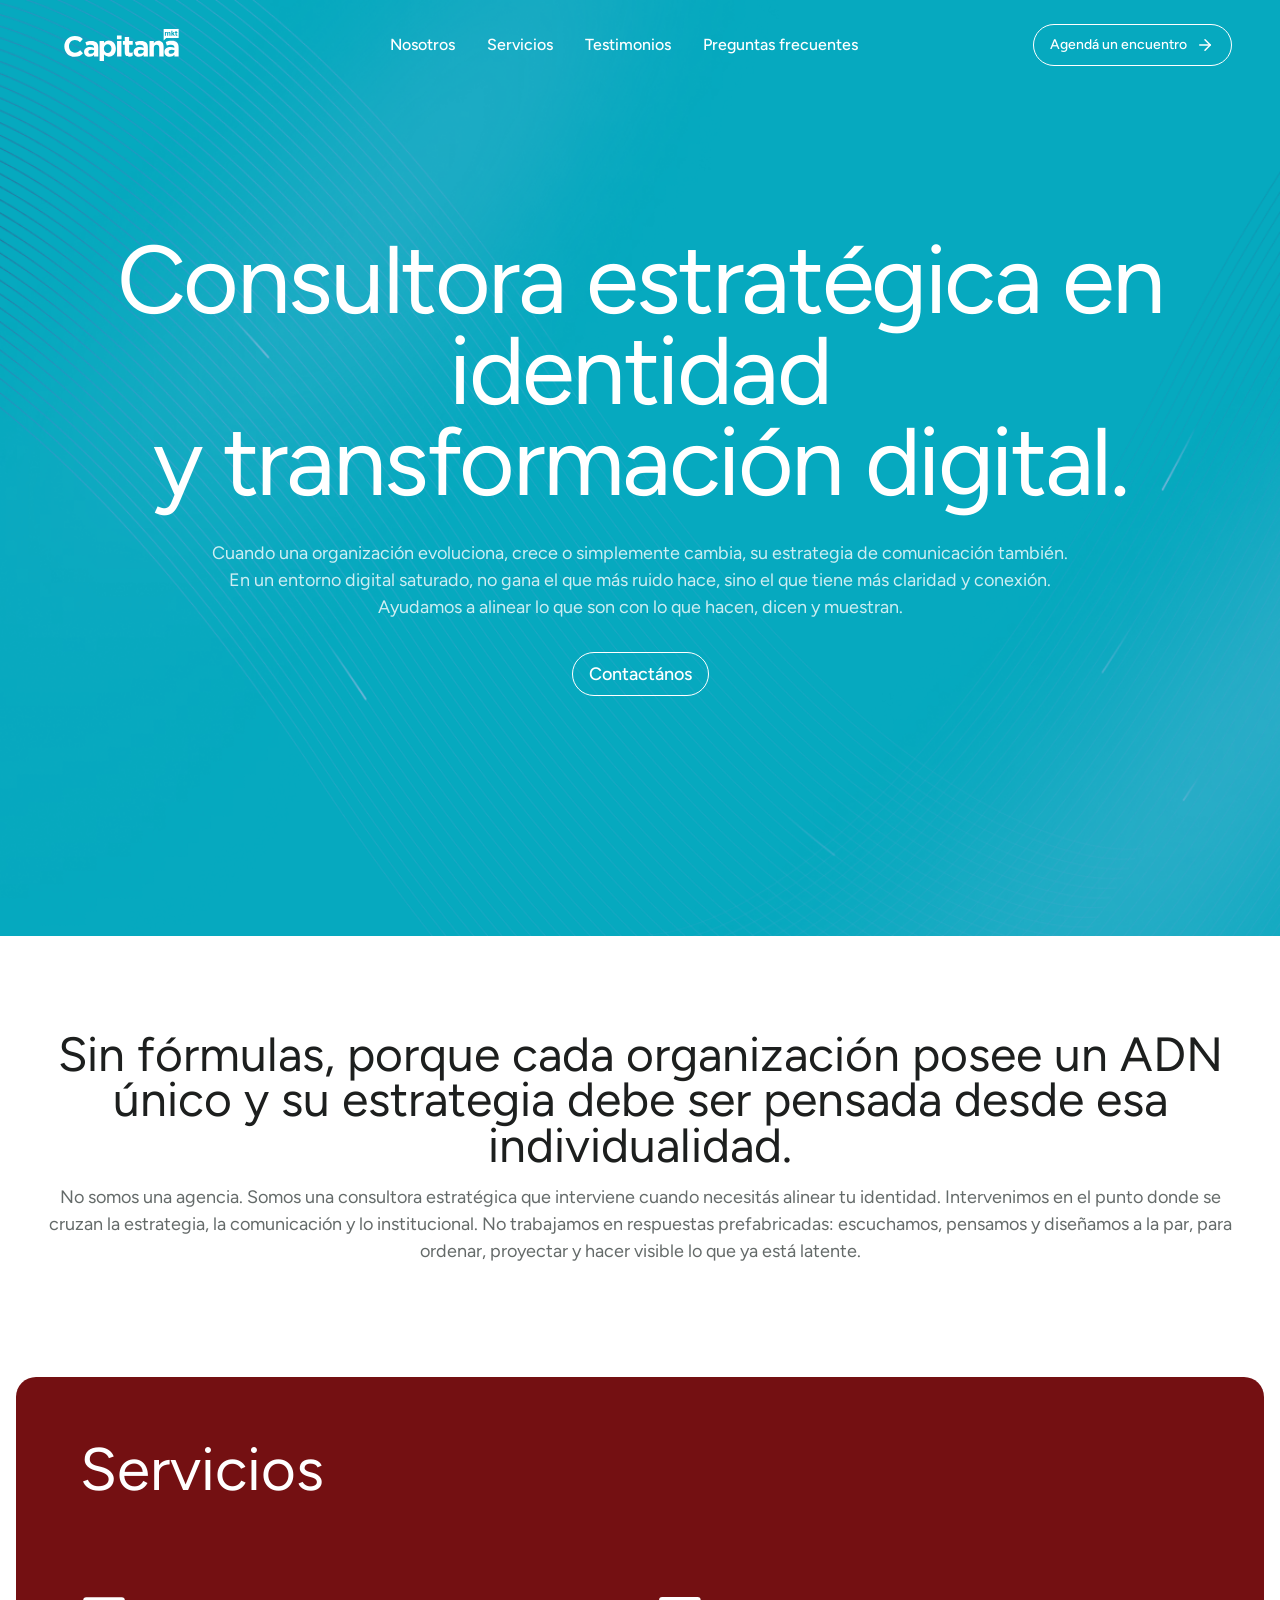
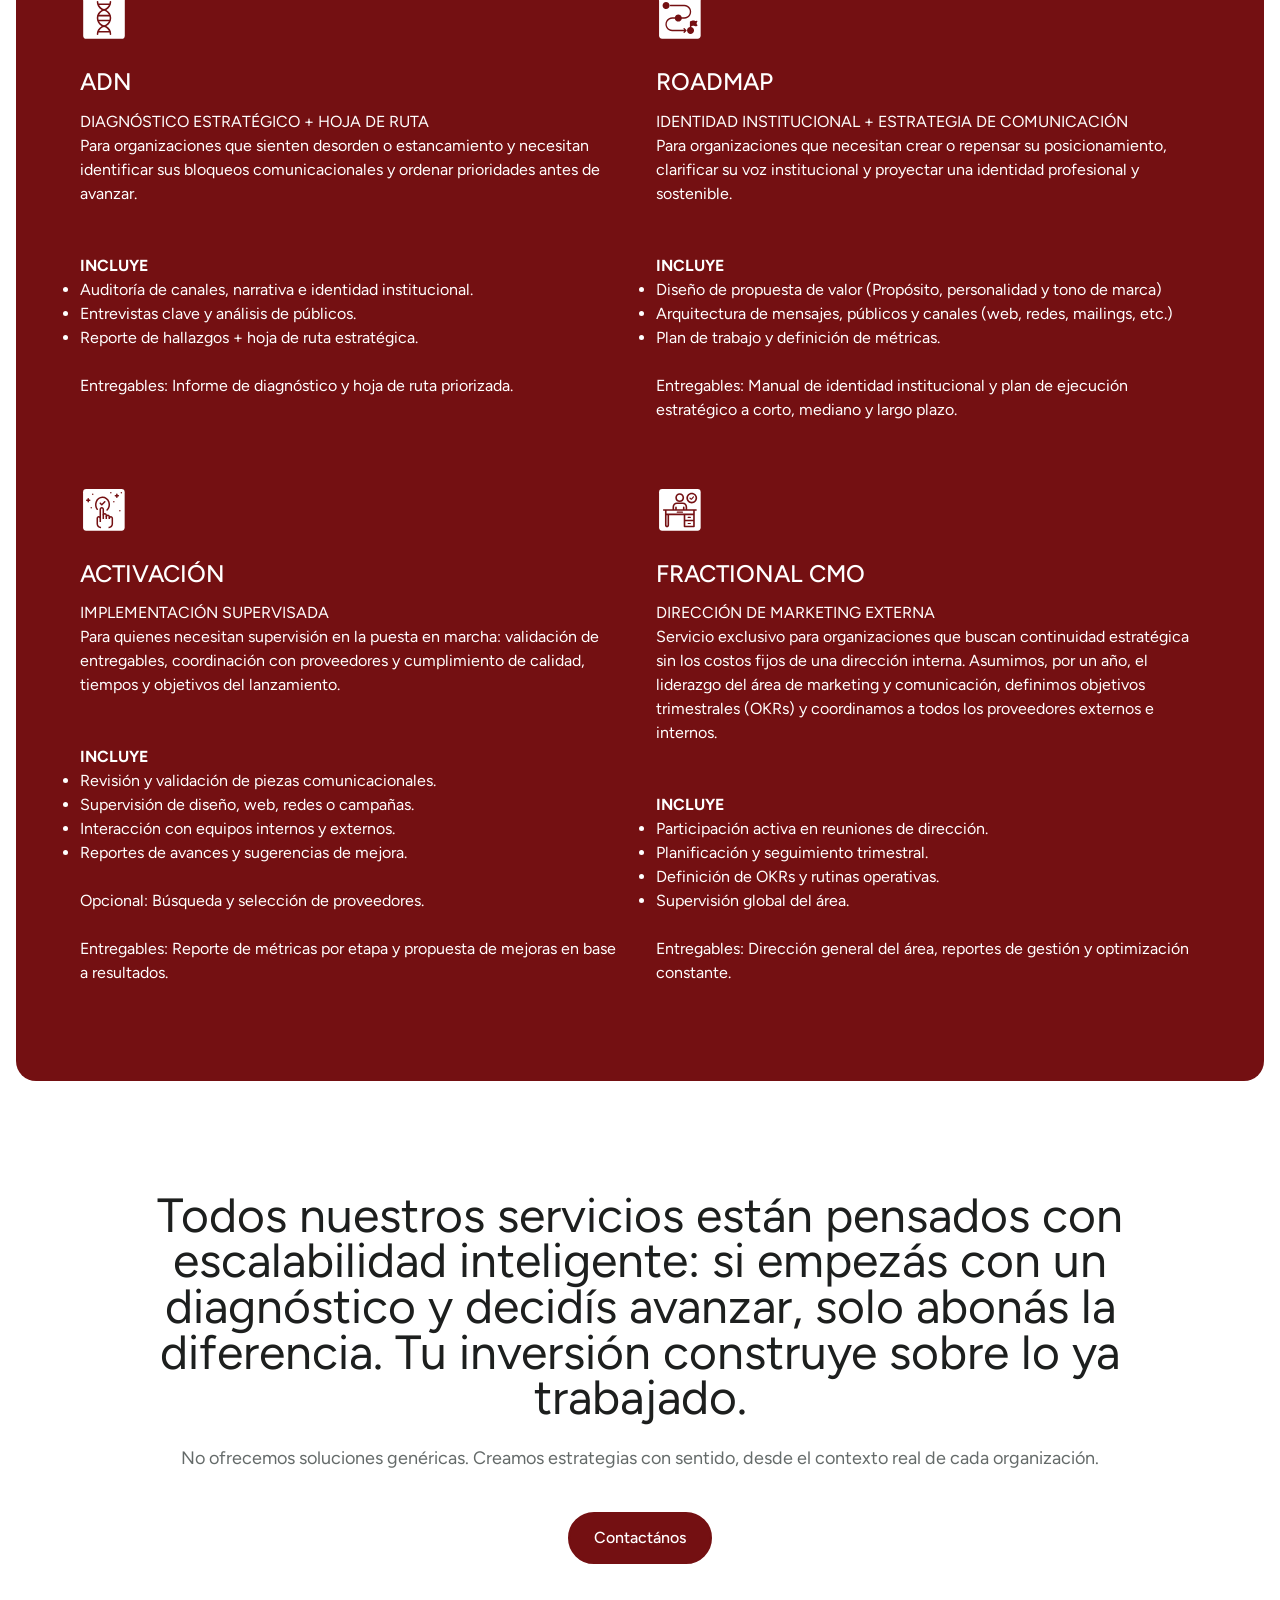
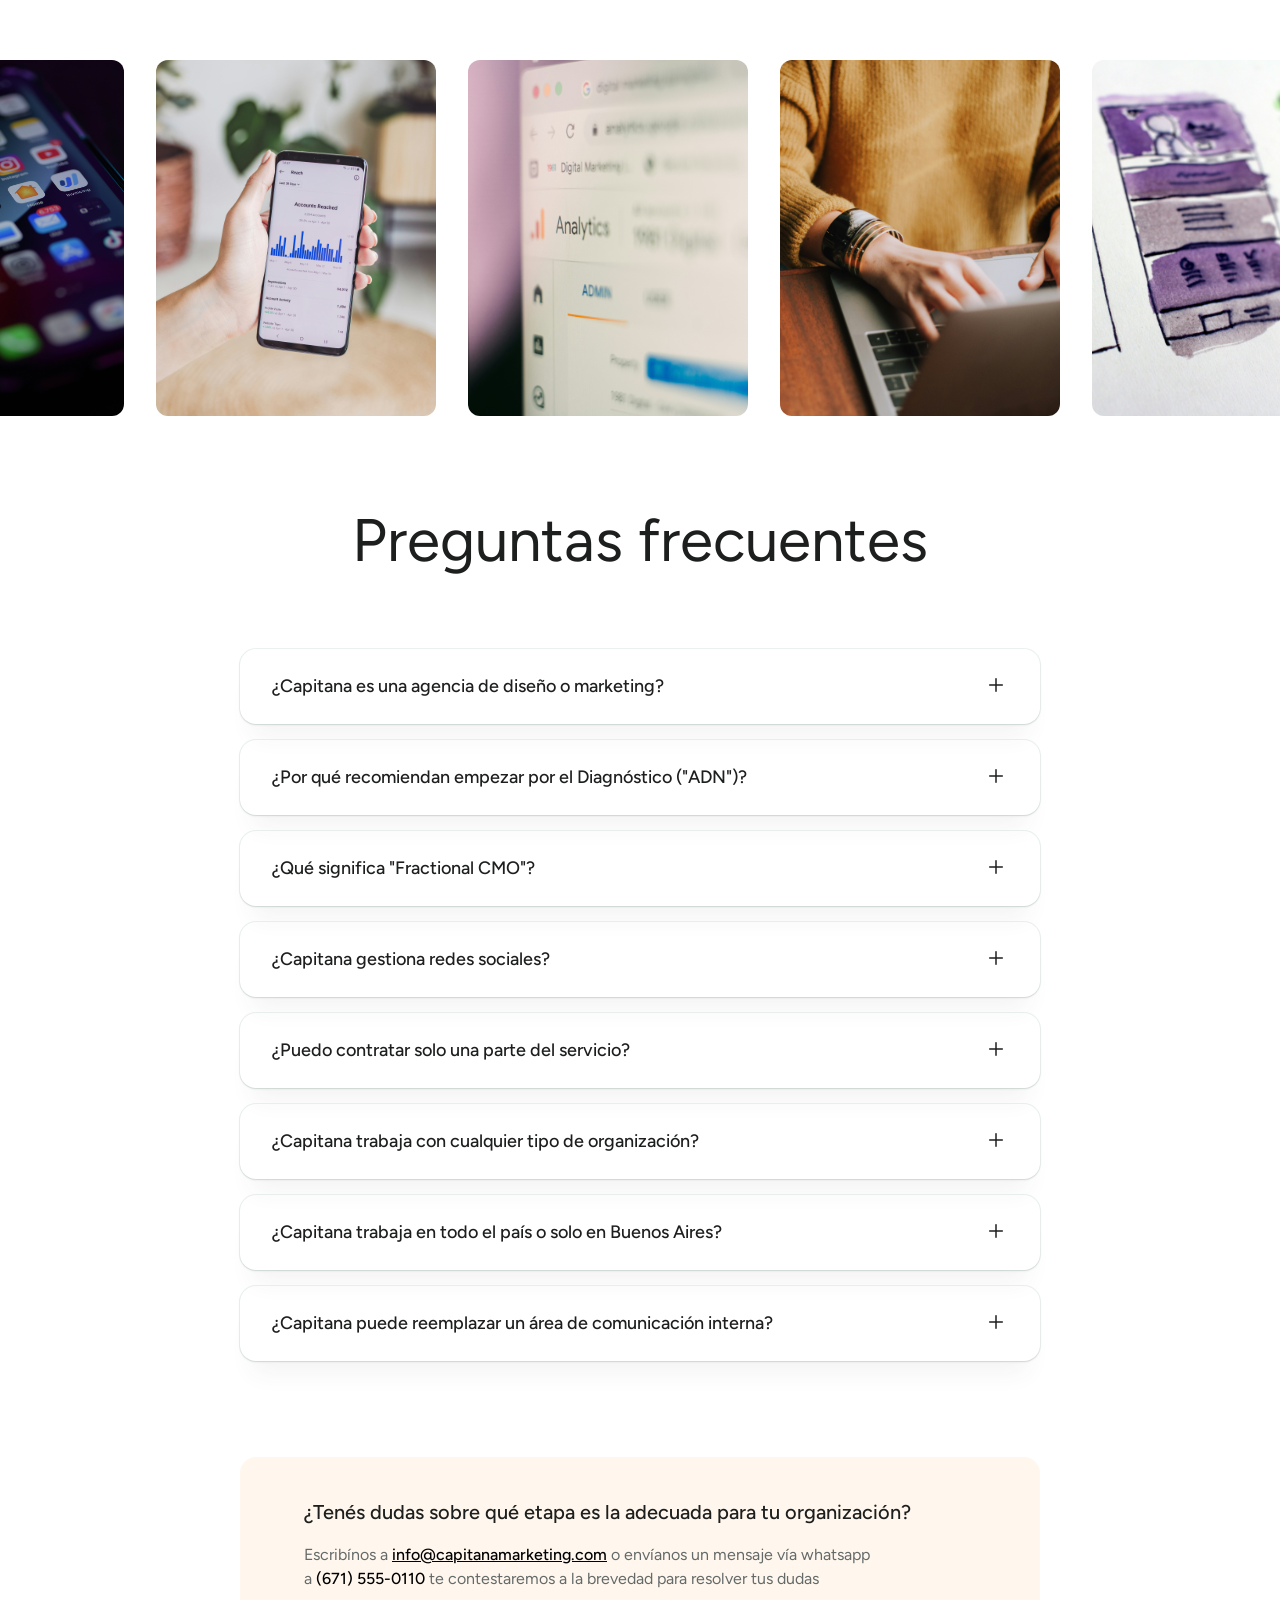
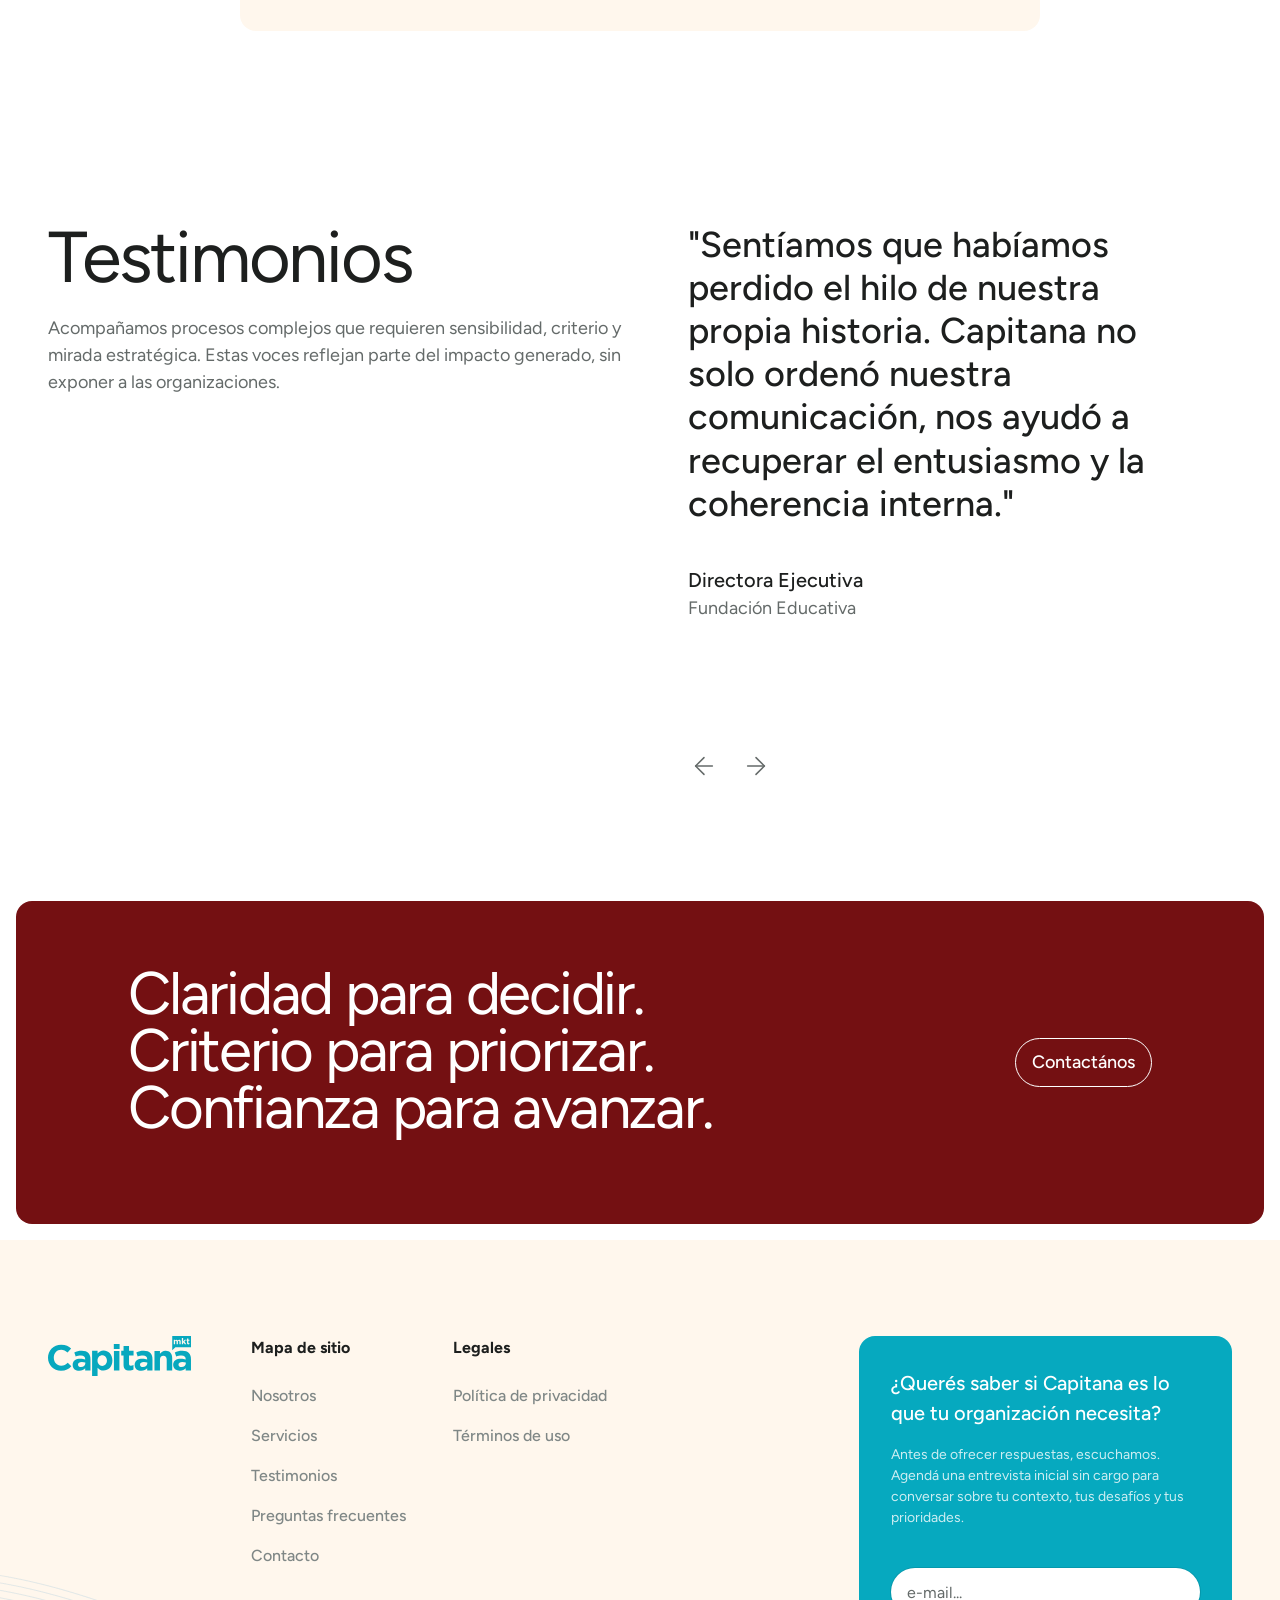
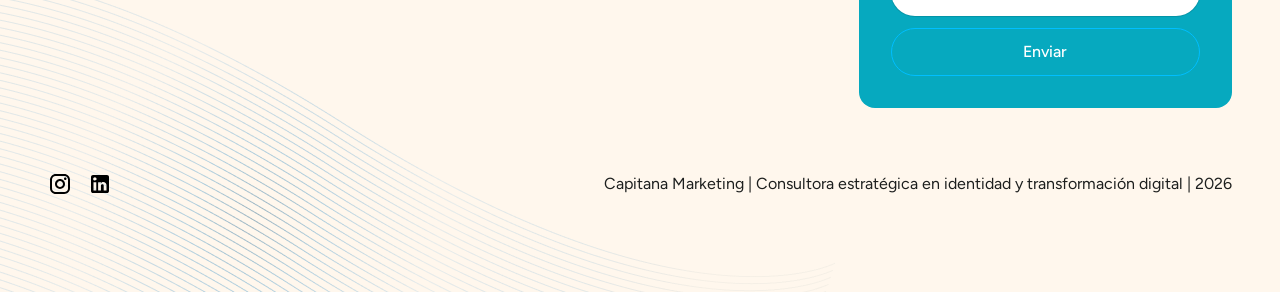
==== index.html @ a0f97196 "Initial commit" ====
<!DOCTYPE html>
<html lang="es-AR">
<head>
  <meta charset="utf-8" />
  <meta name="viewport" content="width=device-width, initial-scale=1, shrink-to-fit=no" />

  <!-- SEO Básico -->
  <title>Capitana Marketing | Consultora</title>
  <meta name="description" content="Capitana Marketing es una consultora estratégica en identidad y transformación digital. Acompañamos procesos complejos con sensibilidad, criterio y mirada estratégica." />
  <meta name="robots" content="index, follow" />
  <meta name="author" content="Capitana Marketing" />
  <meta name="language" content="Spanish" />
  <meta name="geo.region" content="AR" />

  <!-- Open Graph (Facebook, WhatsApp, LinkedIn) -->
  <meta property="og:title" content="Capitana Marketing | Consultora de Marketing" />
  <meta property="og:description" content="Sin fórmulas. Diseñamos estrategias con sentido desde el ADN único de cada organización." />
  <meta property="og:image" content="https://capitana.com/social-preview.jpg" />
  <meta property="og:image:width" content="1200" />
  <meta property="og:image:height" content="630" />
  <meta property="og:url" content="https://capitana.com/" />
  <meta property="og:type" content="website" />
  <meta property="og:locale" content="es_AR" />

  <!-- Twitter Card -->
  <meta name="twitter:card" content="summary_large_image" />
  <meta name="twitter:title" content="Capitana Marketing | Consultora de Marketing" />
  <meta name="twitter:description" content="Sin fórmulas. Diseñamos estrategias con sentido desde el ADN único de cada organización." />
  <meta name="twitter:image" content="https://capitana.com/social-preview.jpg" />

  <!-- Favicon (lo tenías) -->
  <link rel="icon" type="image/png" sizes="32x32" href="favicon.png" />

  <!-- Tus recursos originales (Tailwind, Google Fonts, Alpine) -->
  <link rel="preconnect" href="https://fonts.gstatic.com" />
  <link href="https://fonts.googleapis.com/css2?family=Figtree:ital,wght@0,300..900;1,300..900&amp;display=swap" rel="stylesheet" />
  <link rel="stylesheet" href="css/tailwind/tailwind.min.css" />
  <script src="https://cdn.jsdelivr.net/npm/alpinejs@3.13.3/dist/cdn.min.js" defer></script>

  <!-- Google Analytics (reemplazá G-XXXXXXXX por tu ID) -->
  <script async src="https://www.googletagmanager.com/gtag/js?id=G-XXXXXXXX"></script>
  <script>
    window.dataLayer = window.dataLayer || [];
    function gtag(){dataLayer.push(arguments);}
    gtag('js', new Date());
    gtag('config', 'G-XXXXXXXX');
  </script>
</head>
<body>

  <body class="antialiased bg-body text-body font-body">
    <div>
        <section class="relative bg-teal-900" x-data="{ mobileNavOpen: false }"><img class="absolute top-0 left-0 w-full h-full" src="fauna-assets/headers/bg-waves.png" alt=""/>
          <nav class="py-6">
            <div class="container mx-auto px-4">
              <div class="relative flex items-center justify-between"><a class="inline-block" href="#!"><img class="h-8" src="images/logo-white.svg" alt=""/></a>
                <ul class="absolute top-1/2 left-1/2 transform -translate-x-1/2 -translate-y-1/2 hidden md:flex">
                  <li class="mr-8"><a class="inline-block text-white hover:text-bordeaux-500 font-medium" href="about.html">Nosotros</a></li>
                  <li class="mr-8"><a class="inline-block text-white hover:text-bordeaux-500 font-medium" href="#servicios">Servicios</a></li>
                  <li class="mr-8"><a class="inline-block text-white hover:text-bordeaux-500 font-medium" href="#testimonios">Testimonios</a></li>
                  <li class="mr-8"><a class="inline-block text-white hover:text-bordeaux-500 font-medium" href="#Preguntas">Preguntas frecuentes</a></li>
                </ul>
                <div class="flex items-center justify-end">
                  <div class="hidden md:block"><a class="inline-flex group py-2.5 px-4 items-center justify-center text-sm font-medium text-white hover:text-teal-900 border border-white hover:bg-white rounded-full transition duration-200" href=""><span class="mr-2">Agendá un encuentro</span>
                    <span class="transform group-hover:translate-x-0.5 transition-transform duration-200">
                        <svg width="20" height="20" viewbox="0 0 20 20" fill="none" xmlns="http://www.w3.org/2000/svg">
                          <path d="M4.75 10H15.25" stroke="currentColor" stroke-width="1.5" stroke-linecap="round" stroke-linejoin="round"></path>
                          <path d="M10 4.75L15.25 10L10 15.25" stroke="currentColor" stroke-width="1.5" stroke-linecap="round" stroke-linejoin="round"></path>
                        </svg></span></a></div>
                  <button class="md:hidden text-white hover:text-lime-500" x-on:click="mobileNavOpen = !mobileNavOpen">
                    <svg width="32" height="32" viewbox="0 0 32 32" fill="none" xmlns="http://www.w3.org/2000/svg">
                      <path d="M5.19995 23.2H26.7999" stroke="currentColor" stroke-width="1.5" stroke-linecap="round" stroke-linejoin="round"></path>
                      <path d="M5.19995 16H26.7999" stroke="currentColor" stroke-width="1.5" stroke-linecap="round" stroke-linejoin="round"></path>
                      <path d="M5.19995 8.79999H26.7999" stroke="currentColor" stroke-width="1.5" stroke-linecap="round" stroke-linejoin="round"></path>
                    </svg>
                  </button>
                </div>
              </div>
            </div>
          </nav>
          <div class="relative pt-18 pb-24 sm:pb-32 lg:pt-36 lg:pb-62">
            <div class="w-full text-center">
              <h1 class="font-heading text-5xl xs:text-7xl xl:text-8xl tracking-tight text-white mb-8">Consultora estratégica en identidad<br>y transformación digital.</h1>
                <p class="max-w-md xl:max-w-none text-lg text-white opacity-80 mb-10">Cuando una organización evoluciona, crece o simplemente cambia, su estrategia de comunicación también.<br>En un entorno digital saturado, no gana el que más ruido hace, sino el que tiene más claridad y conexión.
                  <br>Ayudamos a alinear lo que son con lo que hacen, dicen y muestran.</p><a class="group py-2.5 px-4 items-center justify-center text-lg font-medium text-white hover:text-teal-900 border border-white hover:bg-white rounded-full transition duration-200" href="#!">Contactános</a>
              </div>
            </div>
          </div>
          <div class="hidden fixed top-0 left-0 bottom-0 w-full xs:w-5/6 xs:max-w-md z-50" :class="{'block': mobileNavOpen, 'hidden': !mobileNavOpen}">
            <div class="fixed inset-0 bg-violet-900 opacity-20" x-on:click="mobileNavOpen = !mobileNavOpen"></div>
            <nav class="relative flex flex-col py-7 px-10 w-full h-full bg-white overflow-y-auto">
              <div class="flex items-center justify-between"><a class="inline-block" href="#!"><img class="h-8" src="fauna-assets/logos/sign-logo-flow.svg" alt=""/></a>
                <div class="flex items-center"><a class="inline-flex py-2.5 px-4 mr-6 items-center justify-center text-sm font-medium text-teal-900 hover:text-white border border-teal-900 hover:bg-teal-900 rounded-full transition duration-200" href="#!">Login</a>
                  <button x-on:click="mobileNavOpen = !mobileNavOpen">
                    <svg width="32" height="32" viewbox="0 0 32 32" fill="none" xmlns="http://www.w3.org/2000/svg">
                      <path d="M23.2 8.79999L8.80005 23.2M8.80005 8.79999L23.2 23.2" stroke="#1D1F1E" stroke-width="1.5" stroke-linecap="round" stroke-linejoin="round"></path>
                    </svg>
                  </button>
                </div>
              </div>
              <div class="pt-20 pb-12 mb-auto">
                <ul class="flex-col">
                  <li class="mb-6"><a class="inline-block text-teal-900 hover:text-teal-700 font-medium" href="about.html">About us</a></li>
                  <li class="mb-6"><a class="inline-block text-teal-900 hover:text-teal-700 font-medium" href="pricing.html">Pricing</a></li>
                  <li class="mb-6"><a class="inline-block text-teal-900 hover:text-teal-700 font-medium" href="">Contact us</a></li>
                  <li><a class="inline-block text-teal-900 hover:text-teal-700 font-medium" href="blog.html">Blog</a></li>
                </ul>
              </div>
              <div class="flex items-center justify-between"><a class="inline-flex items-center text-lg font-medium text-teal-900" href="#!"><span>
                    <svg width="32" height="32" viewbox="0 0 32 32" fill="none" xmlns="http://www.w3.org/2000/svg">
                      <path d="M6.4 6.39999H25.6C26.92 6.39999 28 7.47999 28 8.79999V23.2C28 24.52 26.92 25.6 25.6 25.6H6.4C5.08 25.6 4 24.52 4 23.2V8.79999C4 7.47999 5.08 6.39999 6.4 6.39999Z" stroke="#646A69" stroke-width="1.5" stroke-linecap="round" stroke-linejoin="round"></path>
                      <path d="M28 8.8L16 17.2L4 8.8" stroke="#646A69" stroke-width="1.5" stroke-linecap="round" stroke-linejoin="round"></path>
                    </svg></span>                  <span class="ml-2">Newsletter</span></a>
                <div class="flex items-center"><a class="inline-block mr-4" href="#!">
                    <svg width="20" height="20" viewbox="0 0 20 20" fill="none" xmlns="http://www.w3.org/2000/svg">
                      <g clip-path="url(#clip0_282_7847)">
                        <path d="M11.548 19.9999V10.8776H14.6087L15.0679 7.32146H11.548V5.05136C11.548 4.02209 11.8326 3.32066 13.3103 3.32066L15.1918 3.31988V0.139123C14.8664 0.0968385 13.7495 -0.000106812 12.4495 -0.000106812C9.73488 -0.000106812 7.87642 1.65686 7.87642 4.69916V7.32146H4.8064V10.8776H7.87642V19.9999H11.548Z" fill="#022C22"></path>
                      </g>
                    </svg></a>                  <a class="inline-block mr-4" href="#!">
                    <svg width="24" height="24" viewbox="0 0 24 24" fill="none" xmlns="http://www.w3.org/2000/svg">
                      <path d="M7.8 2H16.2C19.4 2 22 4.6 22 7.8V16.2C22 17.7383 21.3889 19.2135 20.3012 20.3012C19.2135 21.3889 17.7383 22 16.2 22H7.8C4.6 22 2 19.4 2 16.2V7.8C2 6.26174 2.61107 4.78649 3.69878 3.69878C4.78649 2.61107 6.26174 2 7.8 2ZM7.6 4C6.64522 4 5.72955 4.37928 5.05442 5.05442C4.37928 5.72955 4 6.64522 4 7.6V16.4C4 18.39 5.61 20 7.6 20H16.4C17.3548 20 18.2705 19.6207 18.9456 18.9456C19.6207 18.2705 20 17.3548 20 16.4V7.6C20 5.61 18.39 4 16.4 4H7.6ZM17.25 5.5C17.5815 5.5 17.8995 5.6317 18.1339 5.86612C18.3683 6.10054 18.5 6.41848 18.5 6.75C18.5 7.08152 18.3683 7.39946 18.1339 7.63388C17.8995 7.8683 17.5815 8 17.25 8C16.9185 8 16.6005 7.8683 16.3661 7.63388C16.1317 7.39946 16 7.08152 16 6.75C16 6.41848 16.1317 6.10054 16.3661 5.86612C16.6005 5.6317 16.9185 5.5 17.25 5.5ZM12 7C13.3261 7 14.5979 7.52678 15.5355 8.46447C16.4732 9.40215 17 10.6739 17 12C17 13.3261 16.4732 14.5979 15.5355 15.5355C14.5979 16.4732 13.3261 17 12 17C10.6739 17 9.40215 16.4732 8.46447 15.5355C7.52678 14.5979 7 13.3261 7 12C7 10.6739 7.52678 9.40215 8.46447 8.46447C9.40215 7.52678 10.6739 7 12 7ZM12 9C11.2044 9 10.4413 9.31607 9.87868 9.87868C9.31607 10.4413 9 11.2044 9 12C9 12.7956 9.31607 13.5587 9.87868 14.1213C10.4413 14.6839 11.2044 15 12 15C12.7956 15 13.5587 14.6839 14.1213 14.1213C14.6839 13.5587 15 12.7956 15 12C15 11.2044 14.6839 10.4413 14.1213 9.87868C13.5587 9.31607 12.7956 9 12 9Z" fill="currentColor"></path>
                    </svg></a>                  <a class="inline-block" href="#!">
                    <svg width="24" height="24" viewbox="0 0 24 24" fill="none" xmlns="http://www.w3.org/2000/svg">
                      <path d="M19 3C19.5304 3 20.0391 3.21071 20.4142 3.58579C20.7893 3.96086 21 4.46957 21 5V19C21 19.5304 20.7893 20.0391 20.4142 20.4142C20.0391 20.7893 19.5304 21 19 21H5C4.46957 21 3.96086 20.7893 3.58579 20.4142C3.21071 20.0391 3 19.5304 3 19V5C3 4.46957 3.21071 3.96086 3.58579 3.58579C3.96086 3.21071 4.46957 3 5 3H19ZM18.5 18.5V13.2C18.5 12.3354 18.1565 11.5062 17.5452 10.8948C16.9338 10.2835 16.1046 9.94 15.24 9.94C14.39 9.94 13.4 10.46 12.92 11.24V10.13H10.13V18.5H12.92V13.57C12.92 12.8 13.54 12.17 14.31 12.17C14.6813 12.17 15.0374 12.3175 15.2999 12.5801C15.5625 12.8426 15.71 13.1987 15.71 13.57V18.5H18.5ZM6.88 8.56C7.32556 8.56 7.75288 8.383 8.06794 8.06794C8.383 7.75288 8.56 7.32556 8.56 6.88C8.56 5.95 7.81 5.19 6.88 5.19C6.43178 5.19 6.00193 5.36805 5.68499 5.68499C5.36805 6.00193 5.19 6.43178 5.19 6.88C5.19 7.81 5.95 8.56 6.88 8.56ZM8.27 18.5V10.13H5.5V18.5H8.27Z" fill="currentColor"></path>
                    </svg></a></div>
              </div>
            </nav>
          </div>
        </section>
      </div>
<!--SECCION FRASE SOBRE BLANCO-->
<section class="py-12 lg:py-24">
  <div class="container mx-auto px-4">
    <div class="flex flex-wrap -mx-4">
      <!-- Cambié las clases de ancho por w-full + mx-auto + text-center -->
      <div class="w-full px-4 mx-auto text-center">
        <h5 class="text-2xl xs:text-3xl lg:text-4xl xl:text-5xl mb-4">Sin fórmulas, porque cada organización posee un ADN único y su estrategia debe ser pensada desde esa individualidad.</h5>
        <span class="text-base lg:text-lg text-gray-700 block">No somos una agencia. Somos una consultora estratégica que interviene cuando necesitás alinear tu identidad. Intervenimos en el punto donde se cruzan la estrategia, la comunicación y lo institucional.
        No trabajamos en respuestas prefabricadas: escuchamos, pensamos y diseñamos a la par, para ordenar, proyectar y hacer visible lo que ya está latente.</span>
      </div>
    </div>
  </div>
</section>
      
<!--SECCION SERVICIOS-->
<section id="servicios" class="p-4 bg-white text-white">
  <div class="pt-16 pb-24 px-5 xs:px-8 xl:px-12 bg-bordeaux rounded-3xl">
    <div class="container mx-auto px-4">
      <h1 class="font-heading text-4xl sm:text-6xl mb-24">Servicios</h1>
      <div class="flex flex-wrap -mx-4">
        
        <!-- ADN -->
        <div class="w-full sm:w-1/2 px-4 mb-16">
          <div>
            <img src="fauna-assets/svg/adnb.svg" alt="ADN" class="w-12 h-12 mb-4">
            <div class="mt-6">
              <h5 class="text-2xl font-medium mb-3">ADN</h5>
              <p class="mb-6">DIAGNÓSTICO ESTRATÉGICO + HOJA DE RUTA<br>Para organizaciones que sienten desorden o estancamiento y necesitan identificar sus bloqueos comunicacionales y ordenar prioridades antes de avanzar.</p>
              <a class="inline-block text-lg font-medium hover:text-teal-700" href="#!"></a>
              <p><strong>INCLUYE</strong></p>
              <ul style="list-style-type: disc;">
                <li>Auditoría de canales, narrativa e identidad institucional.</li>
                <li>Entrevistas clave y análisis de públicos.</li>
                <li>Reporte de hallazgos + hoja de ruta estratégica.</li>
              </ul>
              <p><br>Entregables: Informe de diagnóstico y hoja de ruta priorizada.</p>
            </div>
          </div>
        </div>

        <!-- ROADMAP -->
        <div class="w-full sm:w-1/2 px-4 mb-16">
          <div>
            <img src="fauna-assets/svg/roadmapb.svg" alt="ROADMAP" class="w-12 h-12 mb-4">
            <div class="mt-6">
              <h5 class="text-2xl font-medium mb-3">ROADMAP</h5>
              <p class="mb-6">IDENTIDAD INSTITUCIONAL + ESTRATEGIA DE COMUNICACIÓN<br>
                Para organizaciones que necesitan crear o repensar su posicionamiento, clarificar su voz institucional y proyectar una identidad profesional y sostenible.
              </p>
              <a class="inline-block text-lg font-medium hover:text-teal-700" href="#!"></a>
              <p><strong>INCLUYE</strong></p>
              <ul style="list-style-type: disc;">
                <li>Diseño de propuesta de valor (Propósito, personalidad y tono de marca)</li>
                <li>Arquitectura de mensajes, públicos y canales (web, redes, mailings, etc.)</li>
                <li>Plan de trabajo y definición de métricas.</li>
              </ul>
              <p><br>Entregables: Manual de identidad institucional y plan de ejecución estratégico a corto, mediano y largo plazo.</p>
            </div>
          </div>
        </div>

        <!-- ACTIVACIÓN -->
        <div class="w-full sm:w-1/2 px-4 mb-16 sm:mb-0">
          <div>
            <img src="fauna-assets/svg/activab.svg" alt="ACTIVACIÓN" class="w-12 h-12 mb-4">
            <div class="mt-6">
              <h5 class="text-2xl font-medium mb-3">ACTIVACIÓN</h5>
              <p class="mb-6">IMPLEMENTACIÓN SUPERVISADA<br>
                Para quienes necesitan supervisión en la puesta en marcha: validación de entregables, coordinación con proveedores y cumplimiento de calidad, tiempos y objetivos del lanzamiento.
              </p>
              <a class="inline-block text-lg font-medium hover:text-teal-700" href="#!"></a>
              <p><strong>INCLUYE</strong></p>
              <ul style="list-style-type: disc;">
                <li>Revisión y validación de piezas comunicacionales.</li>
                <li>Supervisión de diseño, web, redes o campañas.</li>
                <li>Interacción con equipos internos y externos.</li>
                <li>Reportes de avances y sugerencias de mejora.</li>
              </ul>
              <p><br>Opcional: Búsqueda y selección de proveedores.</p>
              <p><br>Entregables: Reporte de métricas por etapa y propuesta de mejoras en base a resultados.</p>
            </div>
          </div>
        </div>

        <!-- FRACTIONAL CMO -->
        <div class="w-full sm:w-1/2 px-4">
          <div>
            <img src="fauna-assets/svg/fractionalb.svg" alt="FRACTIONAL CMO" class="w-12 h-12 mb-4">
            <div class="mt-6">
              <h5 class="text-2xl font-medium mb-3">FRACTIONAL CMO</h5>
              <p class="mb-6">DIRECCIÓN DE MARKETING EXTERNA<br>
                Servicio exclusivo para organizaciones que buscan continuidad estratégica sin los costos fijos de una dirección interna. 
                Asumimos, por un año, el liderazgo del área de marketing y comunicación, definimos objetivos trimestrales (OKRs) y coordinamos a todos los proveedores externos e internos.
              </p>
              <a class="inline-block text-lg font-medium hover:text-teal-700" href="#!"></a>
              <p><strong>INCLUYE</strong></p>
              <ul style="list-style-type: disc;">
                <li>Participación activa en reuniones de dirección.</li>
                <li>Planificación y seguimiento trimestral.</li>
                <li>Definición de OKRs y rutinas operativas.</li>
                <li>Supervisión global del área.</li>
              </ul>
              <p><br>Entregables: Dirección general del área, reportes de gestión y optimización constante.</p>
            </div>
          </div>
        </div>

      </div>
    </div>
  </div>
</section>

            <section class="py-12 lg:py-24 overflow-hidden">
          <div class="container mx-auto px-4">
            <div class="w-full text-center">
              <!-- Frase principal (similar al h5 de la sección blanca) -->
              <h5 class="text-2xl xs:text-3xl lg:text-4xl xl:text-5xl mb-6">
                Todos nuestros servicios están pensados con escalabilidad inteligente: si empezás con un diagnóstico y decidís avanzar, solo abonás la diferencia. Tu inversión construye sobre lo ya trabajado.
              </h5>
              <!-- Bajada (similar al span de la sección blanca) -->
              <p class="text-base lg:text-lg text-gray-700 mb-10">
                No ofrecemos soluciones genéricas. Creamos estrategias con sentido, desde el contexto real de cada organización.
              </p>
              <!-- Botón (igual al que tenías, pero más proporcionado) -->
              <a class="btn-bordeaux" href="#!">Contactános</a>
            </div>
          </div>
        </section>
                          <div class="flex justify-center">
                  <div class="flex-shrink-0 h-full max-w-xs sm:max-w-md md:max-w-xl mr-4 sm:mr-8">
                    <img class="block w-full" style="border-radius: 12px"; src="fauna-assets/about/about-image1.png" alt=""/>
                  </div>
                  <div class="flex-shrink-0 h-full max-w-xs sm:max-w-md md:max-w-xl mr-4 sm:mr-8">
                    <img class="block w-full" style="border-radius: 12px"; src="fauna-assets/about/about-image2.png" alt=""/>
                  </div>
                  <div class="flex-shrink-0 h-full max-w-xs sm:max-w-md md:max-w-xl mr-4 sm:mr-8">
                    <img class="block w-full" style="border-radius: 12px"; src="fauna-assets/about/about-image3.png" alt=""/>
                  </div>
                  <div class="flex-shrink-0 h-full max-w-xs sm:max-w-md md:max-w-xl mr-4 sm:mr-8">
                    <img class="block w-full" style="border-radius: 12px"; src="fauna-assets/about/about-image4.png" alt=""/>
                  </div>
                  <div class="flex-shrink-0 h-full max-w-xs sm:max-w-md md:max-w-xl mr-4 sm:mr-8">
                    <img class="block w-full" style="border-radius: 12px"; src="fauna-assets/about/about-image5.png" alt=""/>
                  </div>
                  <div class="flex-shrink-0 h-full max-w-xs sm:max-w-md md:max-w-xl mr-4 sm:mr-8">
                    <img class="block w-full" style="border-radius: 12px"; src="fauna-assets/about/about-image6.png" alt=""/>
                  </div>
                </div>
        </div>
      </section>
      <!--PREGUNTAS FRECUENTES-->
      <section id="Preguntas" class="py-12 lg:py-24">
        <div class="container mx-auto px-4">
          <div class="text-center mb-20">
            <h1 class="font-heading text-6xl mb-6">Preguntas frecuentes</h1>
          </div>
          <div class="max-w-4xl mx-auto">
            <button class="flex w-full py-6 px-8 mb-4 items-start justify-between text-left shadow-md rounded-2xl" x-data="{ accordion: false }" x-on:click.prevent="accordion = !accordion">
              <div>
                <div class="pr-5">
                  <h5 class="text-lg font-medium">¿Capitana es una agencia de diseño o marketing?</h5>
                </div>
                <div class="overflow-hidden h-0 pr-5 duration-500" x-ref="container" :style="accordion ? 'height: ' + $refs.container.scrollHeight + 'px' : ''">
                  <p class="text-gray-700 mt-4">No. Somos una consultora estratégica. Nuestra labor es anterior y distinta a la ejecución: diagnosticamos, planificamos y dirigimos. Podemos supervisar el diseño y coordinar proveedores, pero nuestro entregable principal es el orden, la estrategia y la dirección, no la pieza gráfica final aislada.</p>
                </div>
              </div><span class="flex-shrink-0">
                <div :class="{'hidden': accordion}">
                  <svg width="24" height="24" viewbox="0 0 24 24" fill="none" xmlns="http://www.w3.org/2000/svg">
                    <path d="M12 5.69995V18.3" stroke="#1D1F1E" stroke-width="1.5" stroke-linecap="round" stroke-linejoin="round"></path>
                    <path d="M5.69995 12H18.3" stroke="#1D1F1E" stroke-width="1.5" stroke-linecap="round" stroke-linejoin="round"></path>
                  </svg>
                </div>
                <div class="hidden" :class="{'hidden': !accordion}">
                  <svg width="24" height="24" viewbox="0 0 24 24" fill="none" xmlns="http://www.w3.org/2000/svg">
                    <path d="M5.69995 12H18.3" stroke="#1D1F1E" stroke-width="1.5" stroke-linecap="round" stroke-linejoin="round"></path>
                  </svg>
                </div></span>
            </button>
            <button class="flex w-full py-6 px-8 mb-4 items-start justify-between text-left shadow-md rounded-2xl" x-data="{ accordion: false }" x-on:click.prevent="accordion = !accordion">
              <div>
                <div class="pr-5">
                  <h5 class="text-lg font-medium">¿Por qué recomiendan empezar por el Diagnóstico ("ADN")?</h5>
                </div>
                <div class="overflow-hidden h-0 pr-5 duration-500" x-ref="container" :style="accordion ? 'height: ' + $refs.container.scrollHeight + 'px' : ''">
                  <p class="text-gray-700 mt-4">Porque la prescripción sin diagnóstico estaría vacía.  Para trazar una ruta que funcione, necesitamos entender profundamente tu realidad, tus recursos y tus bloqueos. Intentar comunicar sin esa base suele llevar a gastar presupuesto en acciones que no traen resultados.</p>
                </div>
              </div><span class="flex-shrink-0">
                <div :class="{'hidden': accordion}">
                  <svg width="24" height="24" viewbox="0 0 24 24" fill="none" xmlns="http://www.w3.org/2000/svg">
                    <path d="M12 5.69995V18.3" stroke="#1D1F1E" stroke-width="1.5" stroke-linecap="round" stroke-linejoin="round"></path>
                    <path d="M5.69995 12H18.3" stroke="#1D1F1E" stroke-width="1.5" stroke-linecap="round" stroke-linejoin="round"></path>
                  </svg>
                </div>
                <div class="hidden" :class="{'hidden': !accordion}">
                  <svg width="24" height="24" viewbox="0 0 24 24" fill="none" xmlns="http://www.w3.org/2000/svg">
                    <path d="M5.69995 12H18.3" stroke="#1D1F1E" stroke-width="1.5" stroke-linecap="round" stroke-linejoin="round"></path>
                  </svg>
                </div></span>
            </button>
            <button class="flex w-full py-6 px-8 mb-4 items-start justify-between text-left shadow-md rounded-2xl" x-data="{ accordion: false }" x-on:click.prevent="accordion = !accordion">
              <div>
                <div class="pr-5">
                  <h5 class="text-lg font-medium">¿Qué significa "Fractional CMO"?</h5>
                </div>
                <div class="overflow-hidden h-0 pr-5 duration-500" x-ref="container" :style="accordion ? 'height: ' + $refs.container.scrollHeight + 'px' : ''">
                  <p class="text-gray-700 mt-4">Significa tener Directores de Marketing senior trabajando para tu empresa de forma part-time. Participamos en tus reuniones de decisión y lideramos el área, brindando una visión experta y continuidad, pero con un esquema de costos mucho más eficiente que una contratación full-time de ese nivel.</p>
                </div>
              </div><span class="flex-shrink-0">
                <div :class="{'hidden': accordion}">
                  <svg width="24" height="24" viewbox="0 0 24 24" fill="none" xmlns="http://www.w3.org/2000/svg">
                    <path d="M12 5.69995V18.3" stroke="#1D1F1E" stroke-width="1.5" stroke-linecap="round" stroke-linejoin="round"></path>
                    <path d="M5.69995 12H18.3" stroke="#1D1F1E" stroke-width="1.5" stroke-linecap="round" stroke-linejoin="round"></path>
                  </svg>
                </div>
                <div class="hidden" :class="{'hidden': !accordion}">
                  <svg width="24" height="24" viewbox="0 0 24 24" fill="none" xmlns="http://www.w3.org/2000/svg">
                    <path d="M5.69995 12H18.3" stroke="#1D1F1E" stroke-width="1.5" stroke-linecap="round" stroke-linejoin="round"></path>
                  </svg>
                </div></span>
            </button>
            <button class="flex w-full py-6 px-8 mb-4 items-start justify-between text-left shadow-md rounded-2xl" x-data="{ accordion: false }" x-on:click.prevent="accordion = !accordion">
              <div>
                <div class="pr-5">
                  <h5 class="text-lg font-medium">¿Capitana gestiona redes sociales?</h5>
                </div>
                <div class="overflow-hidden h-0 pr-5 duration-500" x-ref="container" :style="accordion ? 'height: ' + $refs.container.scrollHeight + 'px' : ''">
                  <p class="text-gray-700 mt-4">No. Capitana no gestiona redes ni produce contenido operativo de forma recurrente. Diseña la estrategia institucional y comunicacional que luego puede ser implementada por equipos internos o proveedores externos.</p>
                </div>
              </div><span class="flex-shrink-0">
                <div :class="{'hidden': accordion}">
                  <svg width="24" height="24" viewbox="0 0 24 24" fill="none" xmlns="http://www.w3.org/2000/svg">
                    <path d="M12 5.69995V18.3" stroke="#1D1F1E" stroke-width="1.5" stroke-linecap="round" stroke-linejoin="round"></path>
                    <path d="M5.69995 12H18.3" stroke="#1D1F1E" stroke-width="1.5" stroke-linecap="round" stroke-linejoin="round"></path>
                  </svg>
                </div>
                <div class="hidden" :class="{'hidden': !accordion}">
                  <svg width="24" height="24" viewbox="0 0 24 24" fill="none" xmlns="http://www.w3.org/2000/svg">
                    <path d="M5.69995 12H18.3" stroke="#1D1F1E" stroke-width="1.5" stroke-linecap="round" stroke-linejoin="round"></path>
                  </svg>
                </div></span>
            </button>
            <button class="flex w-full py-6 px-8 mb-4 items-start justify-between text-left shadow-md rounded-2xl" x-data="{ accordion: false }" x-on:click.prevent="accordion = !accordion">
              <div>
                <div class="pr-5">
                  <h5 class="text-lg font-medium">¿Puedo contratar solo una parte del servicio?</h5>
                </div>
                <div class="overflow-hidden h-0 pr-5 duration-500" x-ref="container" :style="accordion ? 'height: ' + $refs.container.scrollHeight + 'px' : ''">
                  <p class="text-gray-700 mt-4">Sí. Todos los paquetes son independientes entre sí. Sin embargo, recomendamos comenzar por el diagnóstico, ya que sin ese insumo se compromete la profundidad y la efectividad del trabajo posterior.</p>
                </div>
              </div><span class="flex-shrink-0">
                <div :class="{'hidden': accordion}">
                  <svg width="24" height="24" viewbox="0 0 24 24" fill="none" xmlns="http://www.w3.org/2000/svg">
                    <path d="M12 5.69995V18.3" stroke="#1D1F1E" stroke-width="1.5" stroke-linecap="round" stroke-linejoin="round"></path>
                    <path d="M5.69995 12H18.3" stroke="#1D1F1E" stroke-width="1.5" stroke-linecap="round" stroke-linejoin="round"></path>
                  </svg>
                </div>
                <div class="hidden" :class="{'hidden': !accordion}">
                  <svg width="24" height="24" viewbox="0 0 24 24" fill="none" xmlns="http://www.w3.org/2000/svg">
                    <path d="M5.69995 12H18.3" stroke="#1D1F1E" stroke-width="1.5" stroke-linecap="round" stroke-linejoin="round"></path>
                  </svg>
                </div></span>
            </button>
            <button class="flex w-full py-6 px-8 mb-4 items-start justify-between text-left shadow-md rounded-2xl" x-data="{ accordion: false }" x-on:click.prevent="accordion = !accordion">
              <div>
                <div class="pr-5">
                  <h5 class="text-lg font-medium">¿Capitana trabaja con cualquier tipo de organización?</h5>
                </div>
                <div class="overflow-hidden h-0 pr-5 duration-500" x-ref="container" :style="accordion ? 'height: ' + $refs.container.scrollHeight + 'px' : ''">
                  <p class="text-gray-700 mt-4">Capitana trabaja con organizaciones que valoran el criterio, la coherencia institucional y el enfoque estratégico. No importa el rubro ni el tamaño, pero sí importa el momento y el compromiso de quienes lideran el proceso.</p>
                </div>
              </div><span class="flex-shrink-0">
                <div :class="{'hidden': accordion}">
                  <svg width="24" height="24" viewbox="0 0 24 24" fill="none" xmlns="http://www.w3.org/2000/svg">
                    <path d="M12 5.69995V18.3" stroke="#1D1F1E" stroke-width="1.5" stroke-linecap="round" stroke-linejoin="round"></path>
                    <path d="M5.69995 12H18.3" stroke="#1D1F1E" stroke-width="1.5" stroke-linecap="round" stroke-linejoin="round"></path>
                  </svg>
                </div>
                <div class="hidden" :class="{'hidden': !accordion}">
                  <svg width="24" height="24" viewbox="0 0 24 24" fill="none" xmlns="http://www.w3.org/2000/svg">
                    <path d="M5.69995 12H18.3" stroke="#1D1F1E" stroke-width="1.5" stroke-linecap="round" stroke-linejoin="round"></path>
                  </svg>
                </div></span>
            </button>
            <button class="flex w-full py-6 px-8 mb-4 items-start justify-between text-left shadow-md rounded-2xl" x-data="{ accordion: false }" x-on:click.prevent="accordion = !accordion">
              <div>
                <div class="pr-5">
                  <h5 class="text-lg font-medium">¿Capitana trabaja en todo el país o solo en Buenos Aires?</h5>
                </div>
                <div class="overflow-hidden h-0 pr-5 duration-500" x-ref="container" :style="accordion ? 'height: ' + $refs.container.scrollHeight + 'px' : ''">
                  <p class="text-gray-700 mt-4">Capitana trabaja de forma remota y presencial, según el tipo de proceso. Acompañamos organizaciones de todo el país y también en el exterior, adaptando la modalidad a cada caso.</p>
                </div>
              </div><span class="flex-shrink-0">
                <div :class="{'hidden': accordion}">
                  <svg width="24" height="24" viewbox="0 0 24 24" fill="none" xmlns="http://www.w3.org/2000/svg">
                    <path d="M12 5.69995V18.3" stroke="#1D1F1E" stroke-width="1.5" stroke-linecap="round" stroke-linejoin="round"></path>
                    <path d="M5.69995 12H18.3" stroke="#1D1F1E" stroke-width="1.5" stroke-linecap="round" stroke-linejoin="round"></path>
                  </svg>
                </div>
                <div class="hidden" :class="{'hidden': !accordion}">
                  <svg width="24" height="24" viewbox="0 0 24 24" fill="none" xmlns="http://www.w3.org/2000/svg">
                    <path d="M5.69995 12H18.3" stroke="#1D1F1E" stroke-width="1.5" stroke-linecap="round" stroke-linejoin="round"></path>
                  </svg>
                </div></span>
            </button>
            <button class="flex w-full py-6 px-8 mb-24 items-start justify-between text-left shadow-md rounded-2xl" x-data="{ accordion: false }" x-on:click.prevent="accordion = !accordion">
              <div>
                <div class="pr-5">
                  <h5 class="text-lg font-medium">¿Capitana puede reemplazar un área de comunicación interna?</h5>
                </div>
                <div class="overflow-hidden h-0 pr-5 duration-500" x-ref="container" :style="accordion ? 'height: ' + $refs.container.scrollHeight + 'px' : ''">
                  <p class="text-gray-700 mt-4">Capitana no reemplaza equipos, los fortalece. En procesos más largos, puede asumir la conducción externa del área de comunicación a través del modelo Fractional CMO. Esto permite contar con dirección estratégica sin incorporar estructura interna.</p>
                </div>
              </div><span class="flex-shrink-0">
                <div :class="{'hidden': accordion}">
                  <svg width="24" height="24" viewbox="0 0 24 24" fill="none" xmlns="http://www.w3.org/2000/svg">
                    <path d="M12 5.69995V18.3" stroke="#1D1F1E" stroke-width="1.5" stroke-linecap="round" stroke-linejoin="round"></path>
                    <path d="M5.69995 12H18.3" stroke="#1D1F1E" stroke-width="1.5" stroke-linecap="round" stroke-linejoin="round"></path>
                  </svg>
                </div>
                <div class="hidden" :class="{'hidden': !accordion}">
                  <svg width="24" height="24" viewbox="0 0 24 24" fill="none" xmlns="http://www.w3.org/2000/svg">
                    <path d="M5.69995 12H18.3" stroke="#1D1F1E" stroke-width="1.5" stroke-linecap="round" stroke-linejoin="round"></path>
                  </svg>
                </div></span>
            </button>
            <div class="sm:flex py-10 px-5 sm:px-10 bg-orange-50 rounded-2xl">
              <div class="mb-4 sm:mb-0 sm:mr-6">
               <!-- <svg width="48" height="48" viewbox="0 0 48 48" fill="none" xmlns="http://www.w3.org/2000/svg">
                  <path d="M0 8C0 3.58172 3.58172 0 8 0H40C44.4183 0 48 3.58172 48 8V40C48 44.4183 44.4183 48 40 48H8C3.58172 48 0 44.4183 0 40V8Z" fill="#BEF264"></path>
                  <path d="M13.676 15.5617C11.7951 17.8602 10.6666 20.7983 10.6666 24C10.6666 27.2017 11.7951 30.1398 13.6761 32.4383L18.9201 27.1943C18.3372 26.2694 18 25.174 18 24C18 22.8259 18.3372 21.7306 18.92 20.8057L13.676 15.5617Z" fill="#022C22"></path>
                  <path d="M15.5616 13.6761L20.8056 18.9201C21.7306 18.3372 22.8259 18 24 18C25.174 18 26.2694 18.3372 27.1943 18.9201L32.4383 13.6761C30.1398 11.7951 27.2017 10.6666 24 10.6666C20.7982 10.6666 17.8601 11.7951 15.5616 13.6761Z" fill="#022C22"></path>
                  <path d="M34.3239 15.5617L29.0799 20.8057C29.6628 21.7307 30 22.8259 30 24C30 25.174 29.6627 26.2693 29.0799 27.1943L34.3238 32.4383C36.2048 30.1398 37.3333 27.2017 37.3333 24C37.3333 20.7983 36.2048 17.8602 34.3239 15.5617Z" fill="#022C22"></path>
                  <path d="M32.4382 34.3239L27.1942 29.0799C26.2693 29.6628 25.174 30 24 30C22.8259 30 21.7307 29.6628 20.8057 29.0799L15.5617 34.3239C17.8602 36.2048 20.7983 37.3333 24 37.3333C27.2016 37.3333 30.1397 36.2048 32.4382 34.3239Z" fill="#022C22"></path>
                </svg>-->
              </div>
              <div>
                <h5 class="text-xl font-medium mb-4">¿Tenés dudas sobre qué etapa es la adecuada para tu organización?</h5>
                <p class="text-gray-700"><span>Escribínos a</span>
                  <a class="inline-block text-black font-medium underline" href="info@capitanamarketing.com">info@capitanamarketing.com</a>
                  <span>o envíanos un mensaje vía whatsapp<br> a</span>
                  <span class="text-black font-medium">(671) 555-0110</span>
                  <span>te contestaremos a la brevedad para resolver tus dudas</span></p>
              </div>
            </div>
          </div>
        </div>
      </section>

      <!--TESTIMONIOS-->
<section id="testimonios" class="py-12 lg:py-24 overflow-hidden" x-data="{ activeSlide: 1, slideCount: 4 }">
  <div class="container mx-auto px-4">
    <!-- Contenedor principal de dos columnas -->
    <div class="flex flex-wrap items-start -mx-4">
      
<!-- Columna izquierda: texto -->
<div class="w-full lg:w-1/2 px-4 mb-12 lg:mb-0 self-start">
  <h1 class="font-heading text-4xl sm:text-6xl md:text-7xl tracking-sm mb-6">Testimonios</h1>
  <p class="text-lg text-gray-700">Acompañamos procesos complejos que requieren sensibilidad, criterio y mirada estratégica. Estas voces reflejan parte del impacto generado, sin exponer a las organizaciones.</p>
</div>
      
      <!-- Columna derecha: carrusel de testimonios -->
      <div class="w-full lg:w-1/2 px-4">
        <div class="max-w-lg mx-auto lg:mr-0 overflow-hidden">
          <div class="flex -mx-4 transition-transform duration-500" :style="'transform: translateX(-' + (activeSlide - 1) * 100 + '%)'">
            <!-- Testimonio 1 -->
            <div class="flex-shrink-0 px-4 w-full">
              <h4 class="text-3xl lg:text-4xl font-medium mb-10">"Sentíamos que habíamos perdido el hilo de nuestra propia historia. Capitana no solo ordenó nuestra comunicación, nos ayudó a recuperar el entusiasmo y la coherencia interna."</h4>
              <span class="block text-xl font-medium">Directora Ejecutiva</span>
              <span class="block mb-12 lg:mb-32 text-lg text-gray-700">Fundación Educativa</span>
            </div>
            <!-- Testimonio 2 -->
            <div class="flex-shrink-0 px-4 w-full">
              <h4 class="text-3xl lg:text-4xl font-medium mb-10">"Buscábamos una agencia que hiciera cosas 'lindas', pero Capitana nos mostró que primero necesitábamos una estrategia sólida. Ese cambio de enfoque nos ahorró meses de trabajo inútil."</h4>
              <span class="block text-xl font-medium">Socio Fundador</span>
              <span class="block mb-12 lg:mb-32 text-lg text-gray-700">Empresa B2B</span>
            </div>
            <!-- Testimonio 3 -->
            <div class="flex-shrink-0 px-4 w-full">
              <h4 class="text-3xl lg:text-4xl font-medium mb-10">"Lo que más valoro es la 'sensibilidad estratégica'. Entendieron nuestros tiempos y tensiones internas sin juzgar, y nos dieron herramientas reales para destrabar procesos que llevaban años frenados."</h4>
              <span class="block text-xl font-medium">Gerente General</span>
              <span class="block mb-12 lg:mb-32 text-lg text-gray-700">Institución de Salud</span>
            </div>
            <!-- Testimonio 4 -->
            <div class="flex-shrink-0 px-4 w-full">
              <h4 class="text-3xl lg:text-4xl font-medium mb-10">"Tener a Capitana como Dirección Externa (Fractional CMO) nos dio el seniority que necesitábamos sin inflar la estructura. Es un alivio saber que alguien está cuidando la marca con tanto criterio."</h4>
              <span class="block text-xl font-medium">CEO</span>
              <span class="block mb-12 lg:mb-32 text-lg text-gray-700">Startup en expansión</span>
            </div>
          </div>
          <!-- Botones de navegación -->
          <div>
            <button class="inline-block mr-4 text-gray-700 hover:text-lime-500" x-on:click="activeSlide = activeSlide > 1 ? activeSlide - 1 : slideCount">
              <svg width="32" height="32" viewbox="0 0 32 32" fill="none" xmlns="http://www.w3.org/2000/svg">
                <path d="M24.4 16H7.59998" stroke="currentColor" stroke-width="1.5" stroke-linecap="round" stroke-linejoin="round"></path>
                <path d="M16 24.4L7.59998 16L16 7.59998" stroke="currentColor" stroke-width="1.5" stroke-linecap="round" stroke-linejoin="round"></path>
              </svg>
            </button>
            <button class="inline-block text-gray-700 hover:text-lime-500" x-on:click="activeSlide = activeSlide < slideCount ? activeSlide + 1 : 1">
              <svg width="32" height="32" viewbox="0 0 32 32" fill="none" xmlns="http://www.w3.org/2000/svg">
                <path d="M7.59998 16H24.4" stroke="currentColor" stroke-width="1.5" stroke-linecap="round" stroke-linejoin="round"></path>
                <path d="M16 7.59998L24.4 16L16 24.4" stroke="currentColor" stroke-width="1.5" stroke-linecap="round" stroke-linejoin="round"></path>
              </svg>
            </button>
          </div>
        </div>
      </div>
      
    </div>
  </div>
</section>
<!--fin testimonios-->

                          <!--PREFOOTER-->
                                    <section> 
                                      <div class="p-4">
                                        <div class="max-w-xl lg:max-w-5xl mx-auto xl:max-w-none px-5 md:px-12 xl:px-24 py-16 bg-bordeaux rounded-2xl">
                                          <div class="container mx-auto px-4">
                                            <div class="flex flex-wrap items-center -mx-4">
                                              <div class="w-full lg:w-2/3 px-4 mb-8 lg:mb-0">
                                                <div class="max-w-md xl:max-w-none">
                                                  <h1 class="font-heading text-4xl xs:text-5xl sm:text-6xl tracking-sm text-white mb-6">Claridad para decidir. Criterio para priorizar. Confianza para avanzar.</h1>
                                                </div>
                                              </div>
                                              <div class="w-full lg:w-1/3 px-4 lg:text-right"><a class="inline-flex group py-2.5 px-4 items-center justify-center text-lg font-medium text-white hover:text-teal-900 border border-white hover:bg-white rounded-full transition duration-200" href="#!">Contactános</a></div>
                                            </div>
                                          </div>
                                        </div>
                                      </div>
                                    </section>
      <!--FOOTER-->
<section class="relative py-12 lg:py-24 bg-orange-50 overflow-hidden">
  <img class="absolute bottom-0 left-0" src="fauna-assets/footer/waves-lines-left-bottom.png" alt=""/>
  <div class="container px-4 mx-auto relative">
    <div class="flex flex-wrap mb-16 -mx-4">
      <!-- Logo -->
      <div class="w-full lg:w-2/12 xl:w-2/12 px-4 mb-16 lg:mb-0">
        <a class="inline-block mb-4" href="/">
          <img src="images/logocap.svg" alt="Capitana Marketing" class="h-10 w-auto">
        </a>
      </div>
      <!-- Mapa de sitio -->
      <div class="w-full md:w-7/12 lg:w-6/12 px-4 mb-16 lg:mb-0">
        <div class="flex flex-wrap -mx-4">
          <div class="w-1/2 xs:w-1/3 px-4 mb-8 xs:mb-0">
            <h3 class="mb-6 font-bold">Mapa de sitio</h3>
            <ul>
              <li class="mb-4"><a class="inline-block text-gray-600 hover:text-lime-500 font-medium" href="#!">Nosotros</a></li>
              <li class="mb-4"><a class="inline-block text-gray-600 hover:text-lime-500 font-medium" href="#!">Servicios</a></li>
              <li class="mb-4"><a class="inline-block text-gray-600 hover:text-lime-500 font-medium" href="#!">Testimonios</a></li>
              <li class="mb-4"><a class="inline-block text-gray-600 hover:text-lime-500 font-medium" href="#!">Preguntas frecuentes</a></li>
              <li class="mb-4"><a class="inline-block text-gray-600 hover:text-lime-500 font-medium" href="mailto:info@capitanamarketing.com">Contacto</a></li>
            </ul>
          </div>
          <div class="w-full xs:w-1/3 px-4">
            <h3 class="mb-6 font-bold">Legales</h3>
            <ul>
              <li class="mb-4"><a class="inline-block text-gray-600 hover:text-lime-500 font-medium" href="#!">Política de privacidad</a></li>
              <li class="mb-4"><a class="inline-block text-gray-600 hover:text-lime-500 font-medium" href="#!">Términos de uso</a></li>
            </ul>
          </div>
        </div>
      </div>
      <!-- Newsletter -->
      <div class="w-full md:w-5/12 lg:w-4/12 px-4">
        <div class="max-w-sm p-8 bg-teal-900 rounded-2xl mx-auto md:mr-0">
          <h5 class="text-xl font-medium text-white mb-4">¿Querés saber si Capitana es lo que tu organización necesita?</h5>
          <p class="text-sm text-white opacity-80 leading-normal mb-10">Antes de ofrecer respuestas, escuchamos. Agendá una entrevista inicial sin cargo para conversar sobre tu contexto, tus desafíos y tus prioridades.</p>
          <div class="flex flex-col">
            <input class="h-12 w-full px-4 py-1 placeholder-gray-700 outline-none ring-offset-0 focus:ring-2 focus:ring-lime-500 shadow rounded-full" type="email" placeholder="e-mail..."/>
            <a class="h-12 inline-flex mt-3 py-1 px-5 items-center justify-center font-medium text-white border border-lime-500 hover:border-white bg-lime-500 hover:bg-white hover:text-black rounded-full transition duration-200" href="#!">Enviar</a>
          </div>
        </div>
      </div>
    </div>
    <!-- Fila inferior -->
    <div class="flex flex-wrap -mb-3 justify-between">
      <div class="flex items-center mb-3">
        <!-- Instagram -->
        <a class="inline-block mr-4 text-black hover:text-lime-500" href="#!">
          <svg width="24" height="24" viewbox="0 0 24 24" fill="none" xmlns="http://www.w3.org/2000/svg">
            <path d="M7.8 2H16.2C19.4 2 22 4.6 22 7.8V16.2C22 17.7383 21.3889 19.2135 20.3012 20.3012C19.2135 21.3889 17.7383 22 16.2 22H7.8C4.6 22 2 19.4 2 16.2V7.8C2 6.26174 2.61107 4.78649 3.69878 3.69878C4.78649 2.61107 6.26174 2 7.8 2ZM7.6 4C6.64522 4 5.72955 4.37928 5.05442 5.05442C4.37928 5.72955 4 6.64522 4 7.6V16.4C4 18.39 5.61 20 7.6 20H16.4C17.3548 20 18.2705 19.6207 18.9456 18.9456C19.6207 18.2705 20 17.3548 20 16.4V7.6C20 5.61 18.39 4 16.4 4H7.6ZM17.25 5.5C17.5815 5.5 17.8995 5.6317 18.1339 5.86612C18.3683 6.10054 18.5 6.41848 18.5 6.75C18.5 7.08152 18.3683 7.39946 18.1339 7.63388C17.8995 7.8683 17.5815 8 17.25 8C16.9185 8 16.6005 7.8683 16.3661 7.63388C16.1317 7.39946 16 7.08152 16 6.75C16 6.41848 16.1317 6.10054 16.3661 5.86612C16.6005 5.6317 16.9185 5.5 17.25 5.5ZM12 7C13.3261 7 14.5979 7.52678 15.5355 8.46447C16.4732 9.40215 17 10.6739 17 12C17 13.3261 16.4732 14.5979 15.5355 15.5355C14.5979 16.4732 13.3261 17 12 17C10.6739 17 9.40215 16.4732 8.46447 15.5355C7.52678 14.5979 7 13.3261 7 12C7 10.6739 7.52678 9.40215 8.46447 8.46447C9.40215 7.52678 10.6739 7 12 7ZM12 9C11.2044 9 10.4413 9.31607 9.87868 9.87868C9.31607 10.4413 9 11.2044 9 12C9 12.7956 9.31607 13.5587 9.87868 14.1213C10.4413 14.6839 11.2044 15 12 15C12.7956 15 13.5587 14.6839 14.1213 14.1213C14.6839 13.5587 15 12.7956 15 12C15 11.2044 14.6839 10.4413 14.1213 9.87868C13.5587 9.31607 12.7956 9 12 9Z" fill="currentColor"></path>
          </svg>
        </a>
        <!-- LinkedIn -->
        <a class="inline-block text-black hover:text-lime-500" href="#!">
          <svg width="24" height="24" viewbox="0 0 24 24" fill="none" xmlns="http://www.w3.org/2000/svg">
            <path d="M19 3C19.5304 3 20.0391 3.21071 20.4142 3.58579C20.7893 3.96086 21 4.46957 21 5V19C21 19.5304 20.7893 20.0391 20.4142 20.4142C20.0391 20.7893 19.5304 21 19 21H5C4.46957 21 3.96086 20.7893 3.58579 20.4142C3.21071 20.0391 3 19.5304 3 19V5C3 4.46957 3.21071 3.96086 3.58579 3.58579C3.96086 3.21071 4.46957 3 5 3H19ZM18.5 18.5V13.2C18.5 12.3354 18.1565 11.5062 17.5452 10.8948C16.9338 10.2835 16.1046 9.94 15.24 9.94C14.39 9.94 13.4 10.46 12.92 11.24V10.13H10.13V18.5H12.92V13.57C12.92 12.8 13.54 12.17 14.31 12.17C14.6813 12.17 15.0374 12.3175 15.2999 12.5801C15.5625 12.8426 15.71 13.1987 15.71 13.57V18.5H18.5ZM6.88 8.56C7.32556 8.56 7.75288 8.383 8.06794 8.06794C8.383 7.75288 8.56 7.32556 8.56 6.88C8.56 5.95 7.81 5.19 6.88 5.19C6.43178 5.19 6.00193 5.36805 5.68499 5.68499C5.36805 6.00193 5.19 6.43178 5.19 6.88C5.19 7.81 5.95 8.56 6.88 8.56ZM8.27 18.5V10.13H5.5V18.5H8.27Z" fill="currentColor"></path>
          </svg>
        </a>
      </div>
      <div class="text-center mb-3">Capitana Marketing | Consultora estratégica en identidad y transformación digital | 2026</div>
    </div>
  </div>
</section>
  </body>
</html>
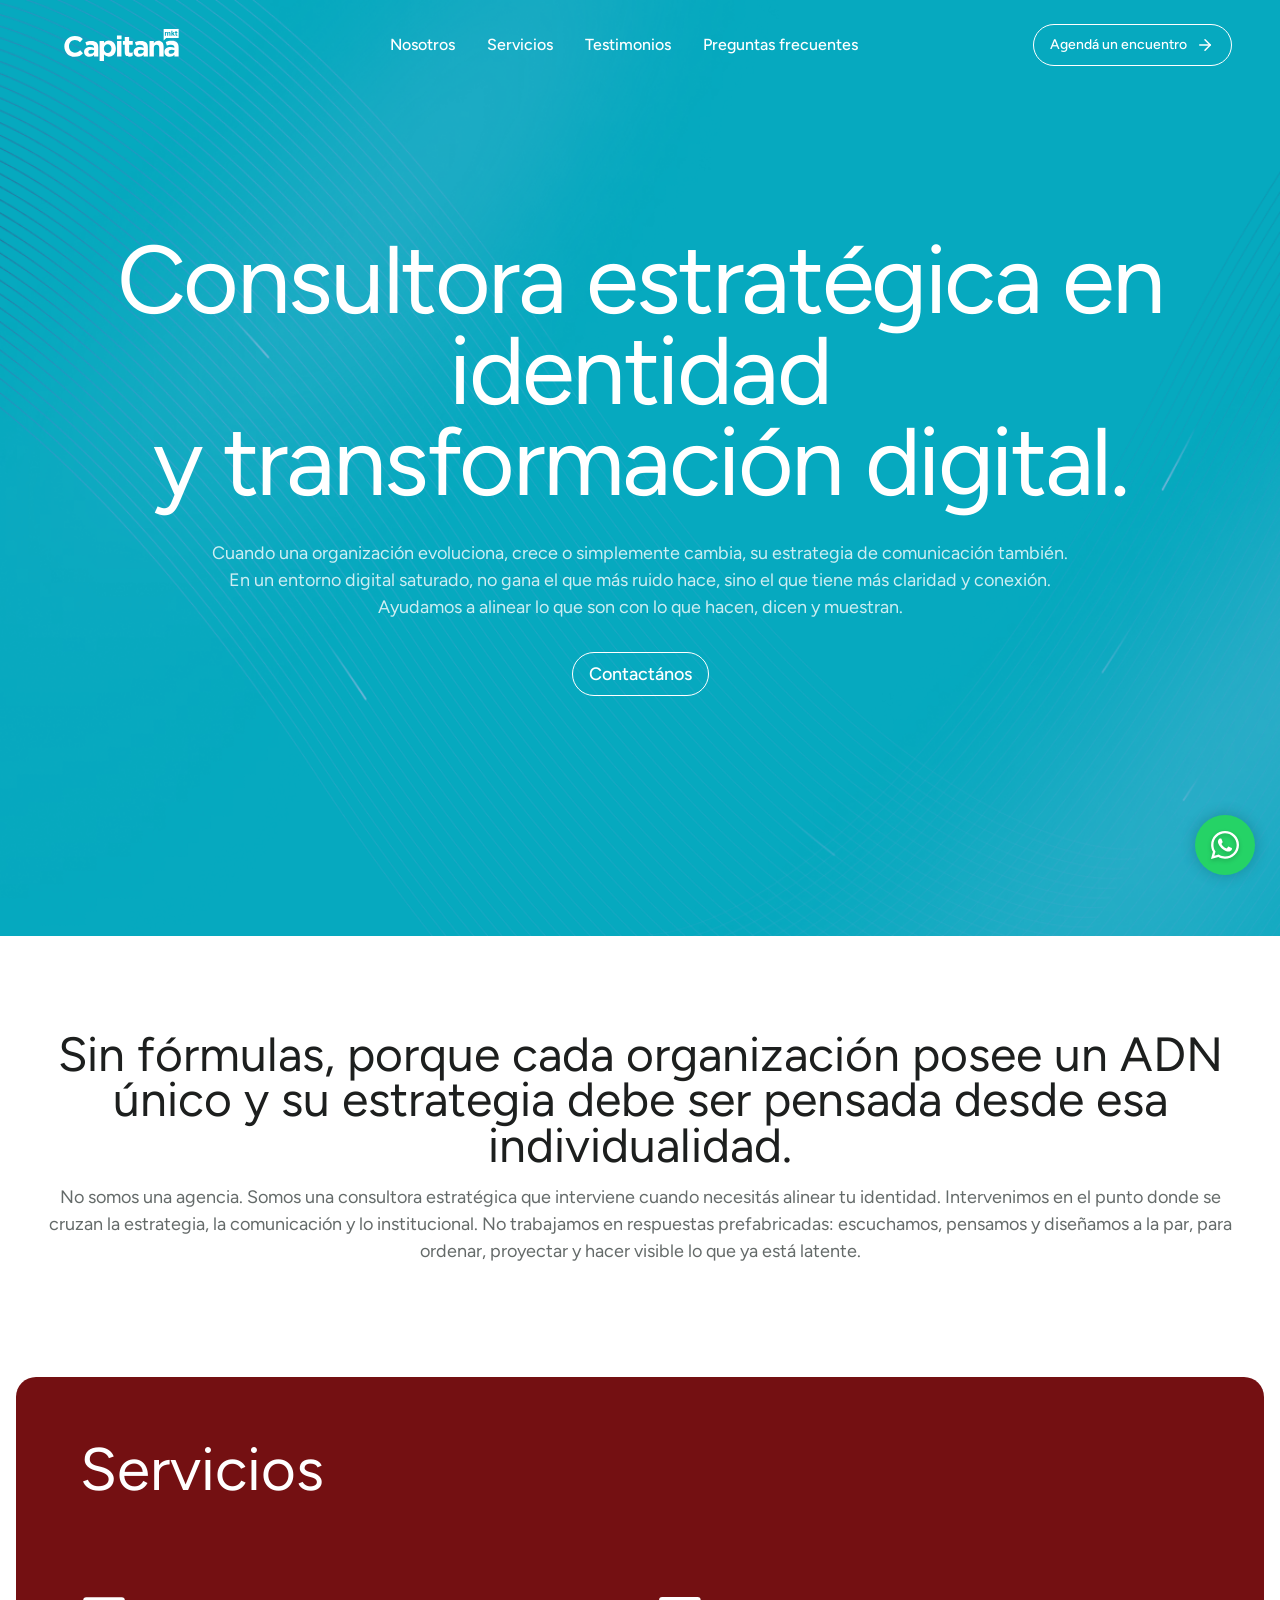
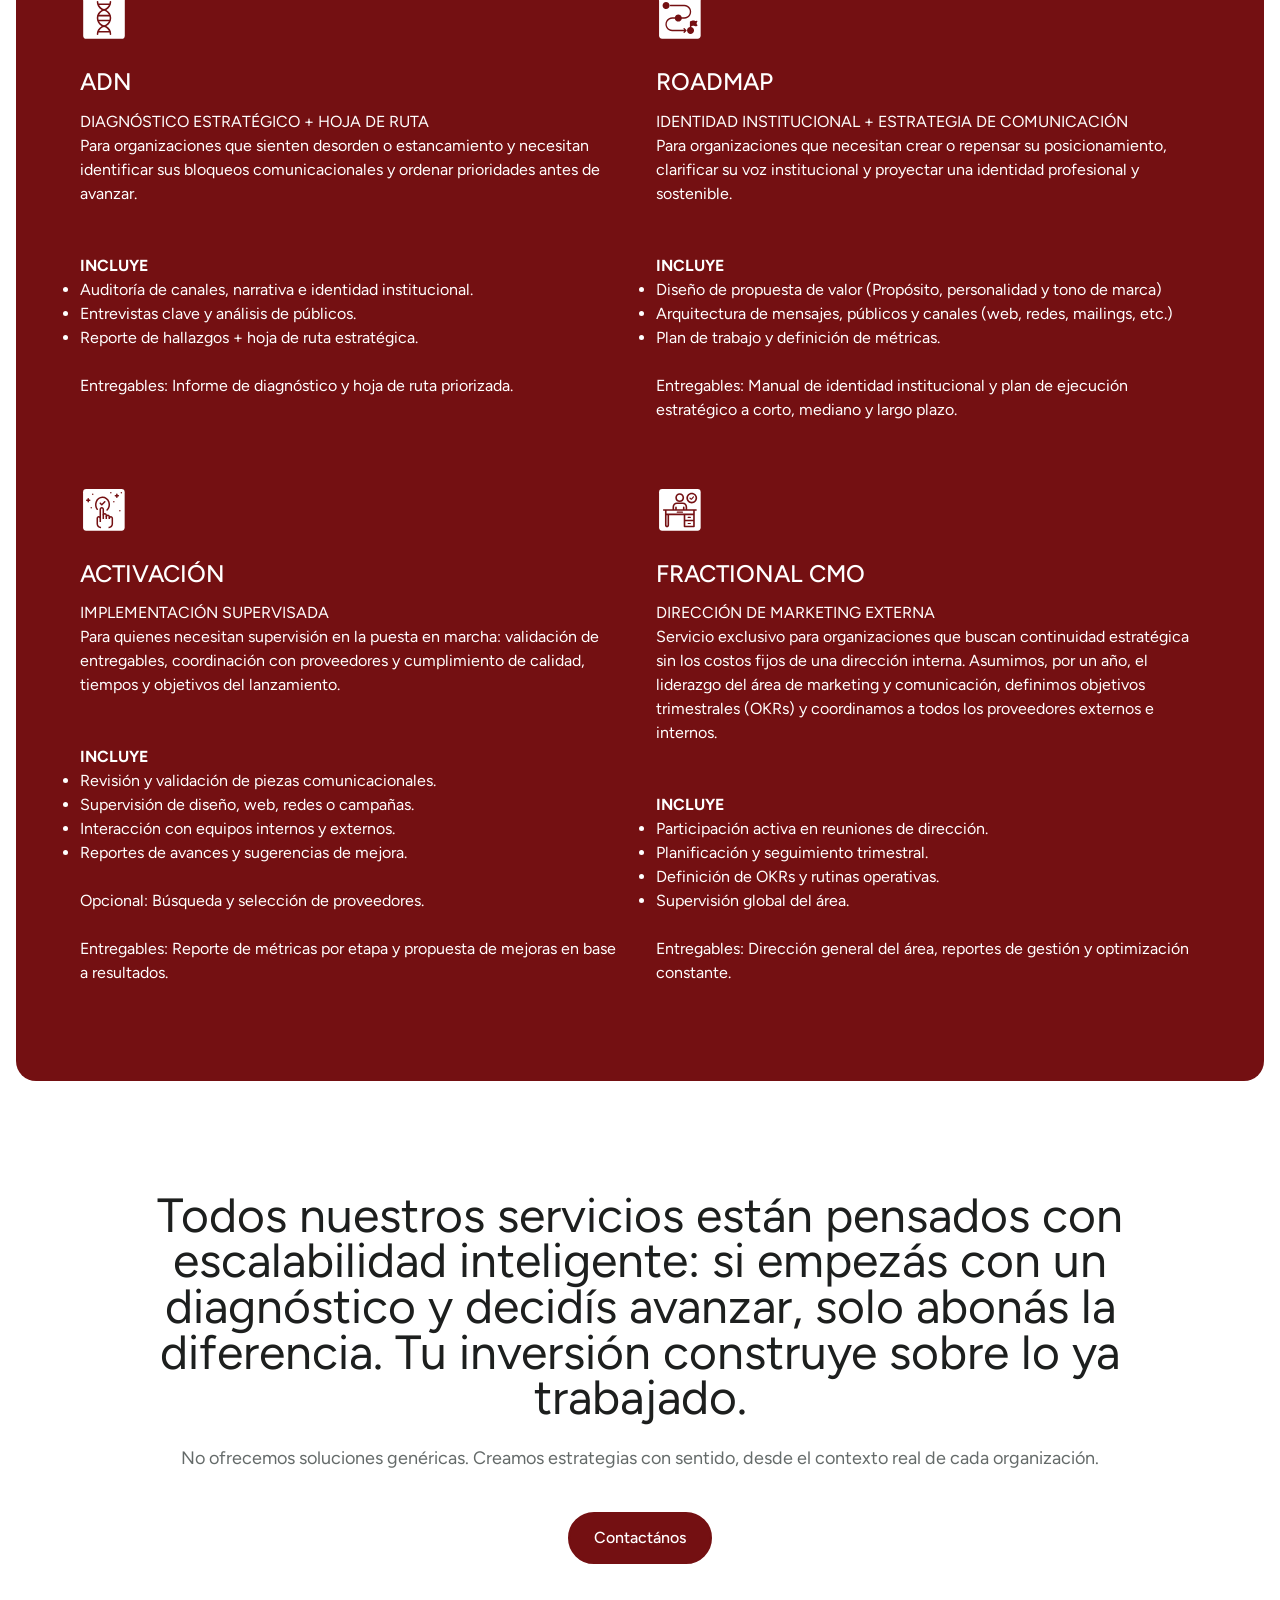
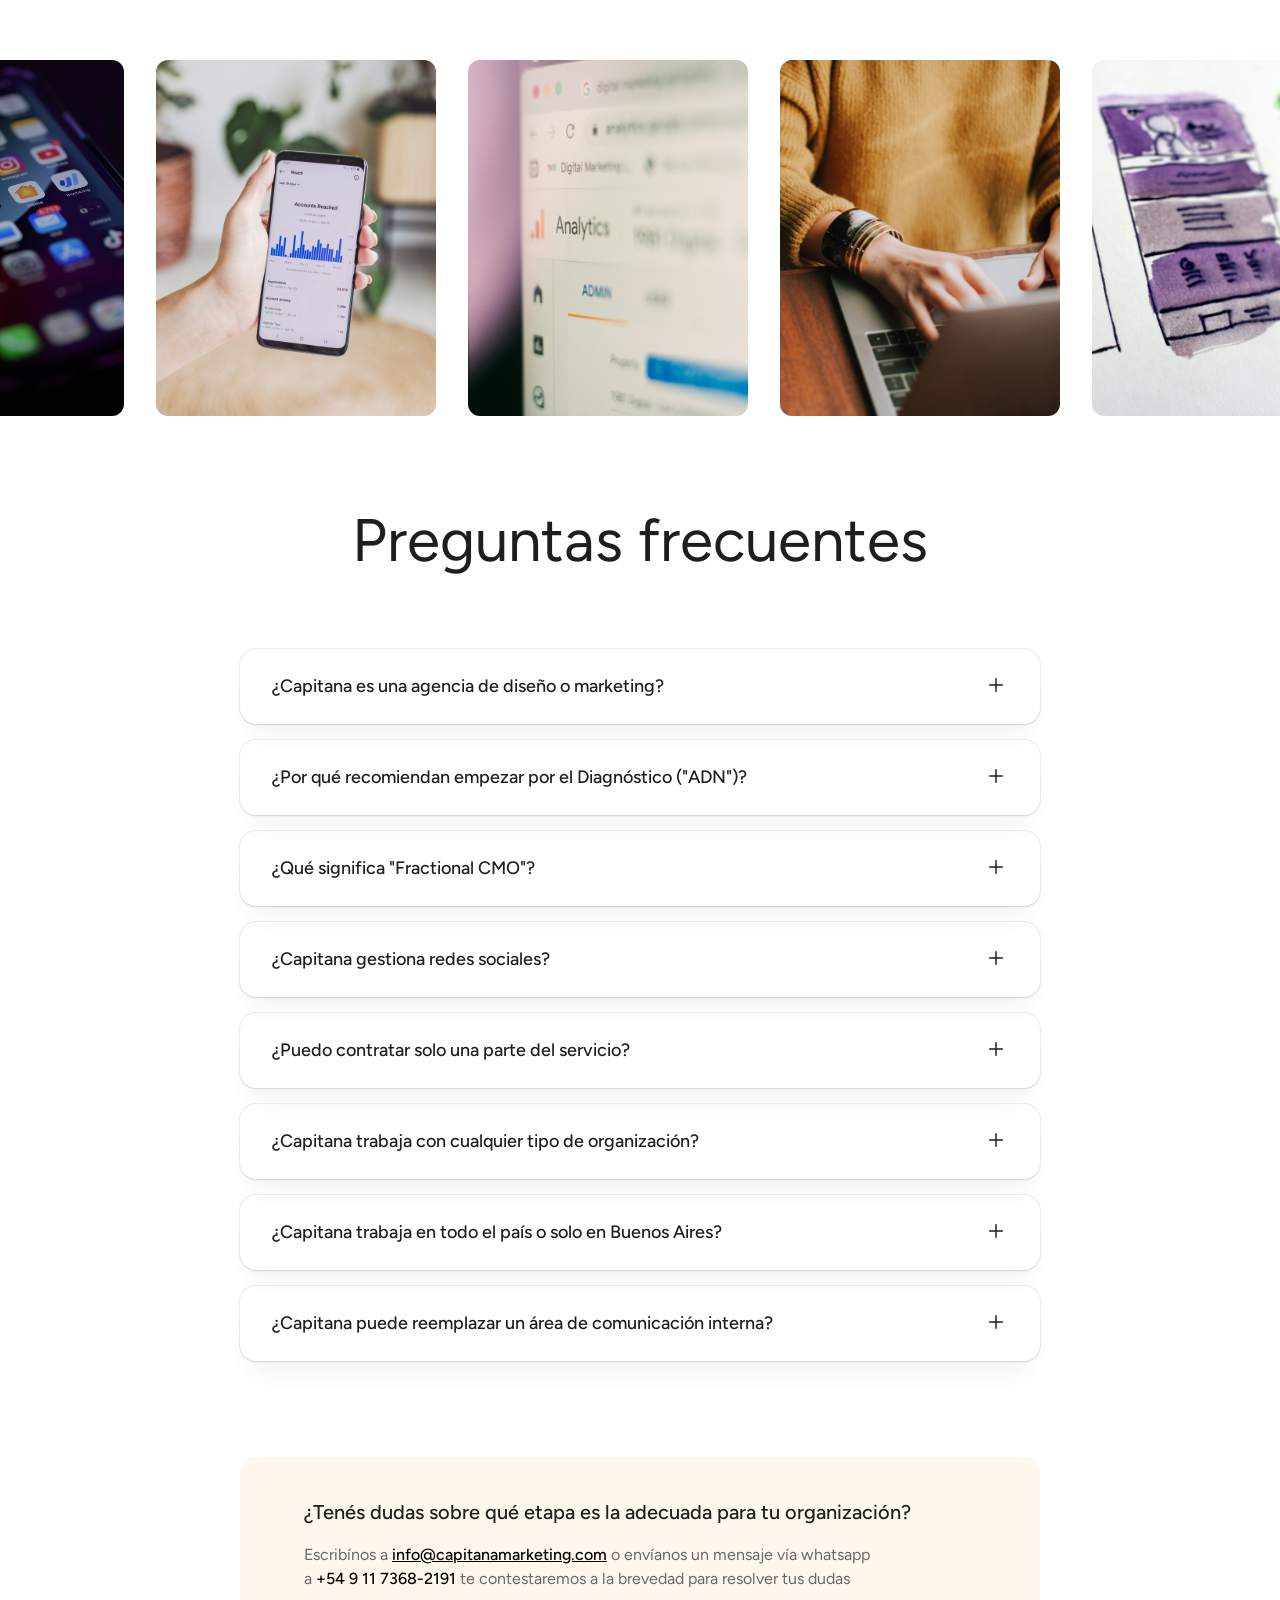
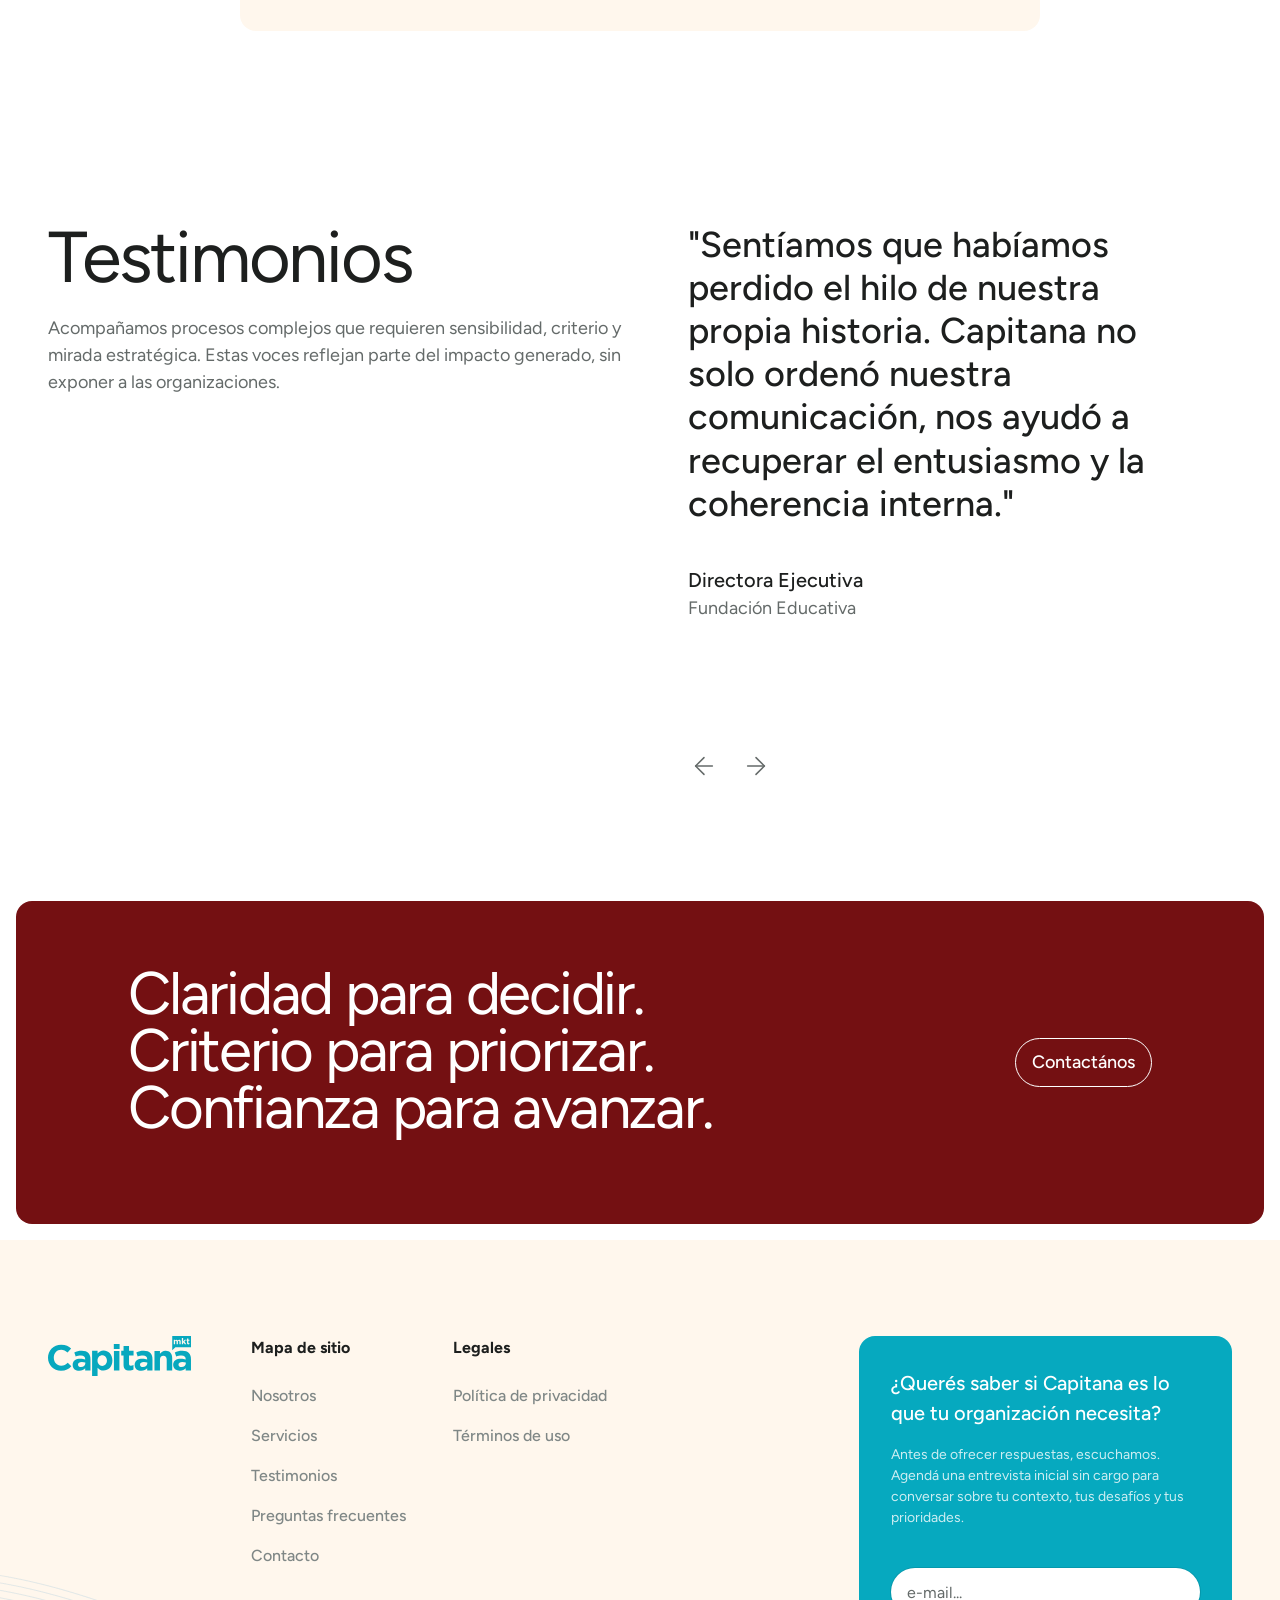
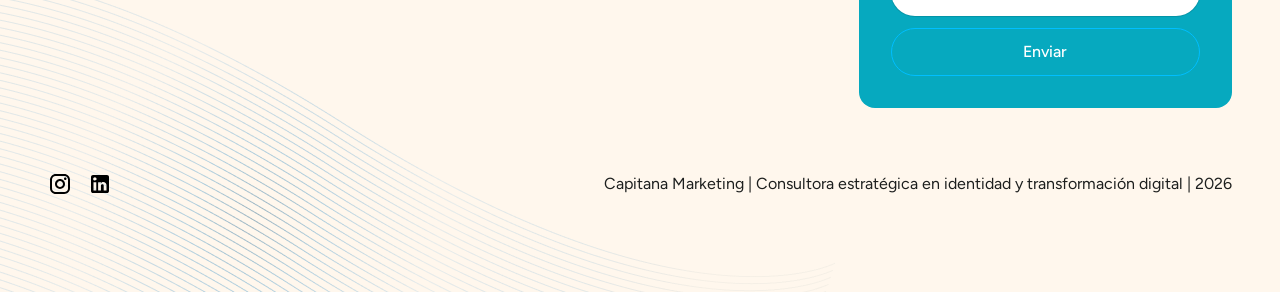
==== commit 731b7c13: "upload06 SUmado Whatsapp float y links redes sociales. pendiente fotos, cvs y clientes." ====
--- a/index.html
+++ b/index.html
@@ -61,7 +61,9 @@
                   <li class="mr-8"><a class="inline-block text-white hover:text-bordeaux-500 font-medium" href="#Preguntas">Preguntas frecuentes</a></li>
                 </ul>
                 <div class="flex items-center justify-end">
-                  <div class="hidden md:block"><a class="inline-flex group py-2.5 px-4 items-center justify-center text-sm font-medium text-white hover:text-teal-900 border border-white hover:bg-white rounded-full transition duration-200" href=""><span class="mr-2">Agendá un encuentro</span>
+                  <div class="hidden md:block"><a class="inline-flex group py-2.5 px-4 items-center justify-center text-sm font-medium text-white hover:text-teal-900 border border-white hover:bg-white rounded-full transition duration-200" href="https://wa.me/5491173682191?text=Hola%2C%20quiero%20agendar%20un%20encuentro%20con%20Capitana%20Marketing." 
+     target="_blank" 
+     rel="noopener noreferrer"><span class="mr-2">Agendá un encuentro</span>
                     <span class="transform group-hover:translate-x-0.5 transition-transform duration-200">
                         <svg width="20" height="20" viewbox="0 0 20 20" fill="none" xmlns="http://www.w3.org/2000/svg">
                           <path d="M4.75 10H15.25" stroke="currentColor" stroke-width="1.5" stroke-linecap="round" stroke-linejoin="round"></path>
@@ -468,7 +470,7 @@
                 <p class="text-gray-700"><span>Escribínos a</span>
                   <a class="inline-block text-black font-medium underline" href="info@capitanamarketing.com">info@capitanamarketing.com</a>
                   <span>o envíanos un mensaje vía whatsapp<br> a</span>
-                  <span class="text-black font-medium">(671) 555-0110</span>
+                  <span class="text-black font-medium"> +54 9 11 7368-2191</span>
                   <span>te contestaremos a la brevedad para resolver tus dudas</span></p>
               </div>
             </div>
@@ -606,21 +608,29 @@
     <div class="flex flex-wrap -mb-3 justify-between">
       <div class="flex items-center mb-3">
         <!-- Instagram -->
-        <a class="inline-block mr-4 text-black hover:text-lime-500" href="#!">
+        <a class="inline-block mr-4 text-black hover:text-lime-500" href="https://www.instagram.com/capitanamarketing/"  target="_blank" rel="noopener noreferrer">
           <svg width="24" height="24" viewbox="0 0 24 24" fill="none" xmlns="http://www.w3.org/2000/svg">
             <path d="M7.8 2H16.2C19.4 2 22 4.6 22 7.8V16.2C22 17.7383 21.3889 19.2135 20.3012 20.3012C19.2135 21.3889 17.7383 22 16.2 22H7.8C4.6 22 2 19.4 2 16.2V7.8C2 6.26174 2.61107 4.78649 3.69878 3.69878C4.78649 2.61107 6.26174 2 7.8 2ZM7.6 4C6.64522 4 5.72955 4.37928 5.05442 5.05442C4.37928 5.72955 4 6.64522 4 7.6V16.4C4 18.39 5.61 20 7.6 20H16.4C17.3548 20 18.2705 19.6207 18.9456 18.9456C19.6207 18.2705 20 17.3548 20 16.4V7.6C20 5.61 18.39 4 16.4 4H7.6ZM17.25 5.5C17.5815 5.5 17.8995 5.6317 18.1339 5.86612C18.3683 6.10054 18.5 6.41848 18.5 6.75C18.5 7.08152 18.3683 7.39946 18.1339 7.63388C17.8995 7.8683 17.5815 8 17.25 8C16.9185 8 16.6005 7.8683 16.3661 7.63388C16.1317 7.39946 16 7.08152 16 6.75C16 6.41848 16.1317 6.10054 16.3661 5.86612C16.6005 5.6317 16.9185 5.5 17.25 5.5ZM12 7C13.3261 7 14.5979 7.52678 15.5355 8.46447C16.4732 9.40215 17 10.6739 17 12C17 13.3261 16.4732 14.5979 15.5355 15.5355C14.5979 16.4732 13.3261 17 12 17C10.6739 17 9.40215 16.4732 8.46447 15.5355C7.52678 14.5979 7 13.3261 7 12C7 10.6739 7.52678 9.40215 8.46447 8.46447C9.40215 7.52678 10.6739 7 12 7ZM12 9C11.2044 9 10.4413 9.31607 9.87868 9.87868C9.31607 10.4413 9 11.2044 9 12C9 12.7956 9.31607 13.5587 9.87868 14.1213C10.4413 14.6839 11.2044 15 12 15C12.7956 15 13.5587 14.6839 14.1213 14.1213C14.6839 13.5587 15 12.7956 15 12C15 11.2044 14.6839 10.4413 14.1213 9.87868C13.5587 9.31607 12.7956 9 12 9Z" fill="currentColor"></path>
           </svg>
         </a>
-        <!-- LinkedIn -->
-        <a class="inline-block text-black hover:text-lime-500" href="#!">
-          <svg width="24" height="24" viewbox="0 0 24 24" fill="none" xmlns="http://www.w3.org/2000/svg">
-            <path d="M19 3C19.5304 3 20.0391 3.21071 20.4142 3.58579C20.7893 3.96086 21 4.46957 21 5V19C21 19.5304 20.7893 20.0391 20.4142 20.4142C20.0391 20.7893 19.5304 21 19 21H5C4.46957 21 3.96086 20.7893 3.58579 20.4142C3.21071 20.0391 3 19.5304 3 19V5C3 4.46957 3.21071 3.96086 3.58579 3.58579C3.96086 3.21071 4.46957 3 5 3H19ZM18.5 18.5V13.2C18.5 12.3354 18.1565 11.5062 17.5452 10.8948C16.9338 10.2835 16.1046 9.94 15.24 9.94C14.39 9.94 13.4 10.46 12.92 11.24V10.13H10.13V18.5H12.92V13.57C12.92 12.8 13.54 12.17 14.31 12.17C14.6813 12.17 15.0374 12.3175 15.2999 12.5801C15.5625 12.8426 15.71 13.1987 15.71 13.57V18.5H18.5ZM6.88 8.56C7.32556 8.56 7.75288 8.383 8.06794 8.06794C8.383 7.75288 8.56 7.32556 8.56 6.88C8.56 5.95 7.81 5.19 6.88 5.19C6.43178 5.19 6.00193 5.36805 5.68499 5.68499C5.36805 6.00193 5.19 6.43178 5.19 6.88C5.19 7.81 5.95 8.56 6.88 8.56ZM8.27 18.5V10.13H5.5V18.5H8.27Z" fill="currentColor"></path>
-          </svg>
-        </a>
+<!-- LinkedIn -->
+<a class="inline-block text-black hover:text-lime-500" href="https://www.linkedin.com/company/consultoracapitanamarketing/" target="_blank" rel="noopener noreferrer">
+  <svg width="24" height="24" viewbox="0 0 24 24" fill="none" xmlns="http://www.w3.org/2000/svg">
+    <path d="M19 3C19.5304 3 20.0391 3.21071 20.4142 3.58579C20.7893 3.96086 21 4.46957 21 5V19C21 19.5304 20.7893 20.0391 20.4142 20.4142C20.0391 20.7893 19.5304 21 19 21H5C4.46957 21 3.96086 20.7893 3.58579 20.4142C3.21071 20.0391 3 19.5304 3 19V5C3 4.46957 3.21071 3.96086 3.58579 3.58579C3.96086 3.21071 4.46957 3 5 3H19ZM18.5 18.5V13.2C18.5 12.3354 18.1565 11.5062 17.5452 10.8948C16.9338 10.2835 16.1046 9.94 15.24 9.94C14.39 9.94 13.4 10.46 12.92 11.24V10.13H10.13V18.5H12.92V13.57C12.92 12.8 13.54 12.17 14.31 12.17C14.6813 12.17 15.0374 12.3175 15.2999 12.5801C15.5625 12.8426 15.71 13.1987 15.71 13.57V18.5H18.5ZM6.88 8.56C7.32556 8.56 7.75288 8.383 8.06794 8.06794C8.383 7.75288 8.56 7.32556 8.56 6.88C8.56 5.95 7.81 5.19 6.88 5.19C6.43178 5.19 6.00193 5.36805 5.68499 5.68499C5.36805 6.00193 5.19 6.43178 5.19 6.88C5.19 7.81 5.95 8.56 6.88 8.56ZM8.27 18.5V10.13H5.5V18.5H8.27Z" fill="currentColor"></path>
+  </svg>
+</a>
       </div>
       <div class="text-center mb-3">Capitana Marketing | Consultora estratégica en identidad y transformación digital | 2026</div>
     </div>
   </div>
 </section>
+
+<a href="https://wa.me/5491173682191?text=Hola%2C%20quiero%20agendar%20un%20encuentro%20con%20Capitana%20Marketing."
+   class="whatsapp-float" target="_blank" aria-label="Contactar por WhatsApp">
+   <svg xmlns="http://www.w3.org/2000/svg" viewBox="0 0 448 512" class="whatsapp-icon" width="32" height="32">
+     <path fill="currentColor" d="M380.9 97.1C339 55.1 283.2 32 223.9 32c-122.4 0-222 99.6-222 222 0 39.1 10.2 77.3 29.6 111L0 480l117.7-30.9c32.4 17.7 68.9 27 106.1 27h.1c122.3 0 224.1-99.6 224.1-222 0-59.3-25.2-115-67.1-157zm-157 341.6c-33.2 0-65.7-8.9-94-25.7l-6.7-4-69.8 18.3L72 359.2l-4.4-7c-18.5-29.4-28.2-63.3-28.2-98.2 0-101.7 82.8-184.5 184.6-184.5 49.3 0 95.6 19.2 130.4 54.1 34.8 34.9 56.2 81.2 56.1 130.5 0 101.8-84.9 184.6-186.6 184.6zm101.2-138.2c-5.5-2.8-32.8-16.2-37.9-18-5.1-1.9-8.8-2.8-12.5 2.8-3.7 5.6-14.3 18-17.6 21.8-3.2 3.7-6.5 4.2-12 1.4-32.6-16.3-54-29.1-75.5-66-5.7-9.8 5.7-9.1 16.3-30.3 1.8-3.7.9-6.9-.5-9.7-1.4-2.8-12.5-30.1-17.1-41.2-4.5-10.8-9.1-9.3-12.5-9.5-3.2-.2-6.9-.2-10.6-.2-3.7 0-9.7 1.4-14.8 6.9-5.1 5.6-19.4 19-19.4 46.3 0 27.3 19.9 53.7 22.6 57.4 2.8 3.7 39.1 59.7 94.8 83.8 35.2 15.2 49 16.5 66.1 13.9 10.9-1.6 32.8-13.4 37.4-26.4 4.6-13 4.6-24.1 3.2-26.4-1.3-2.5-5-3.9-10.5-6.6z"/>
+   </svg>
+</a>
+
   </body>
 </html>
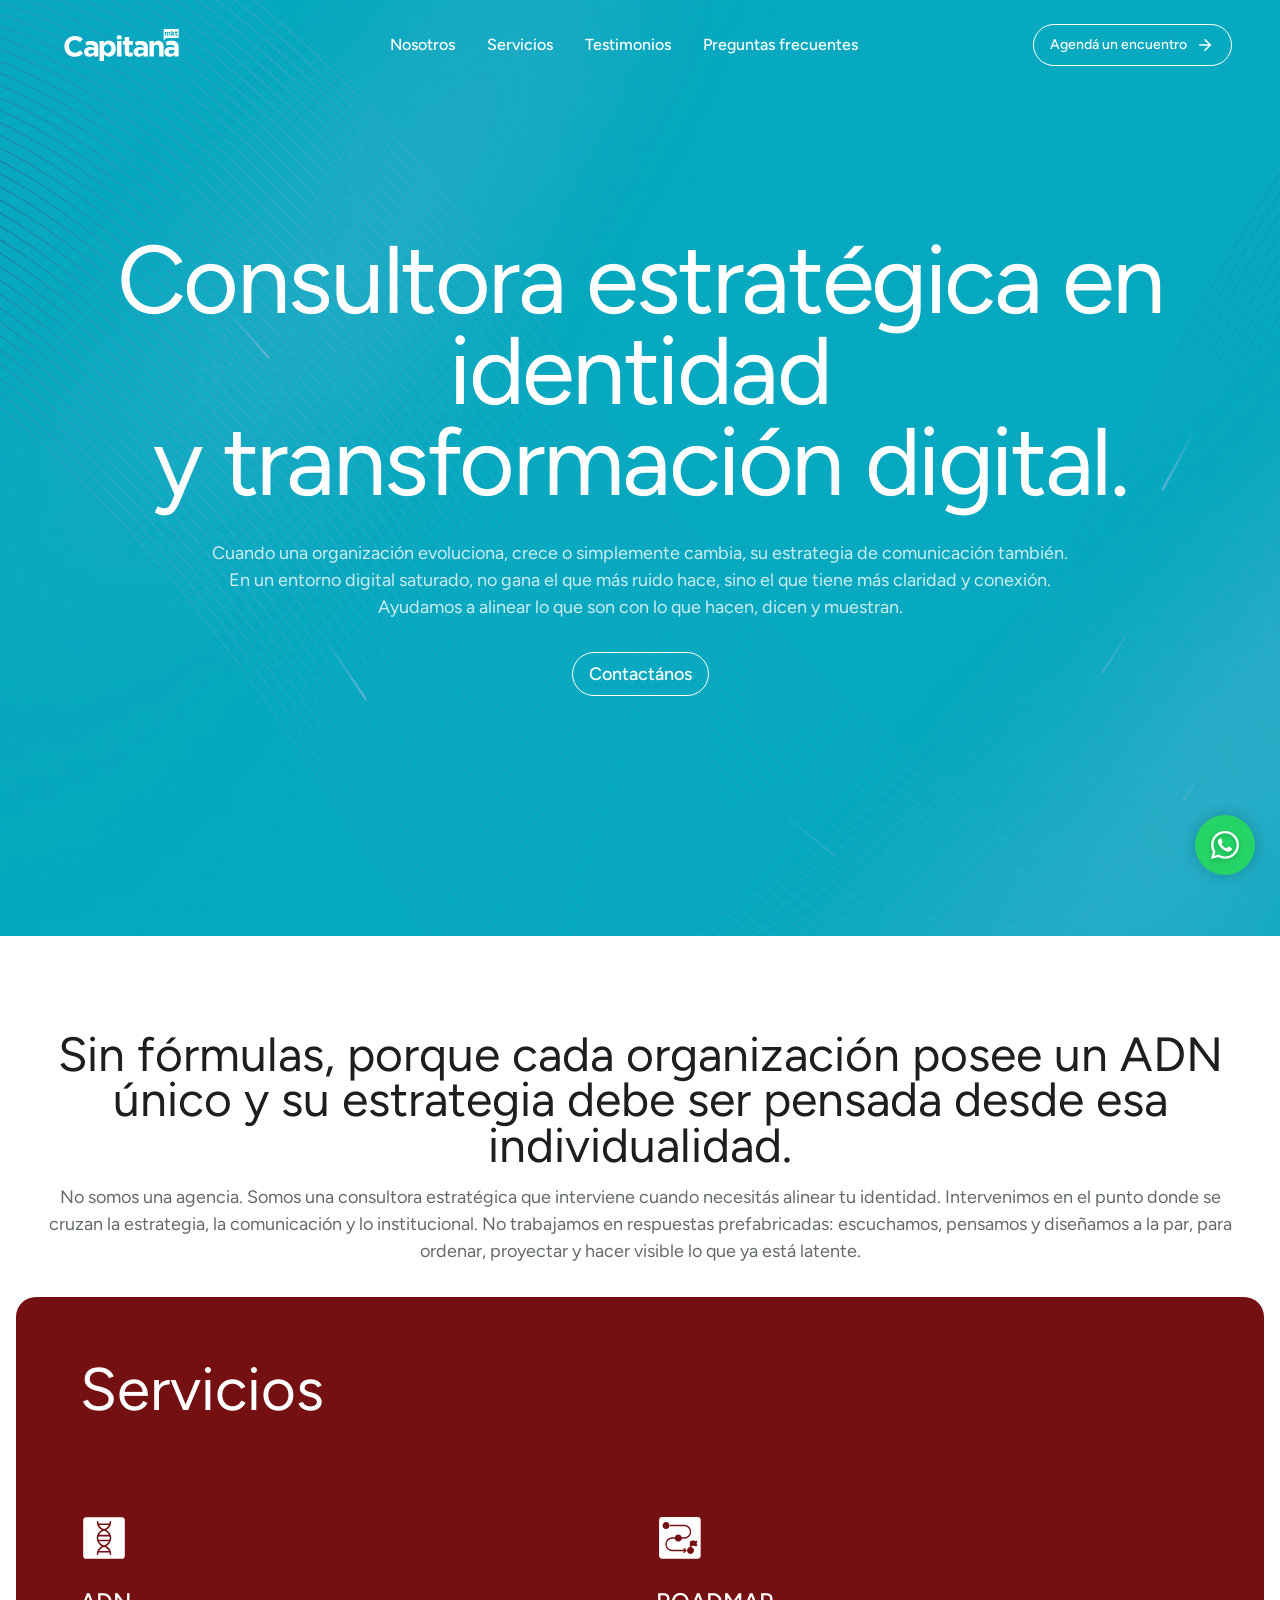
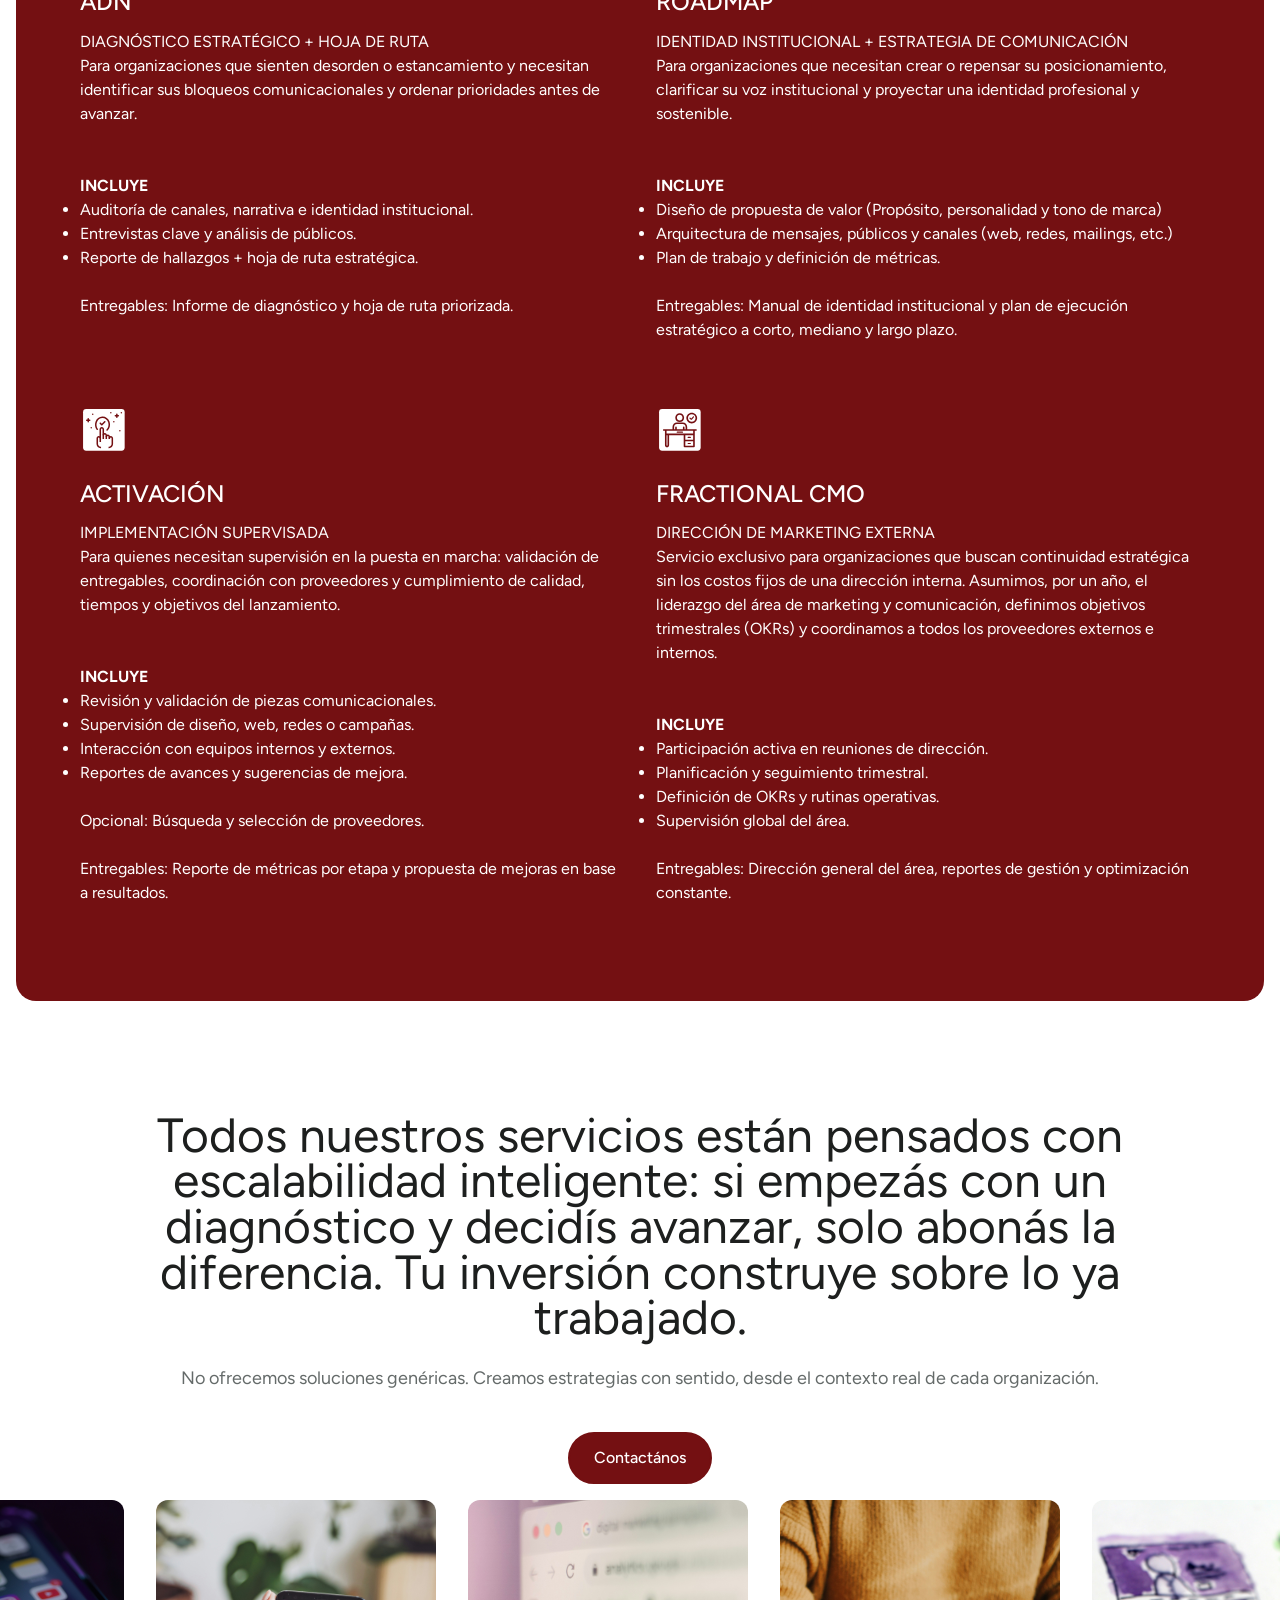
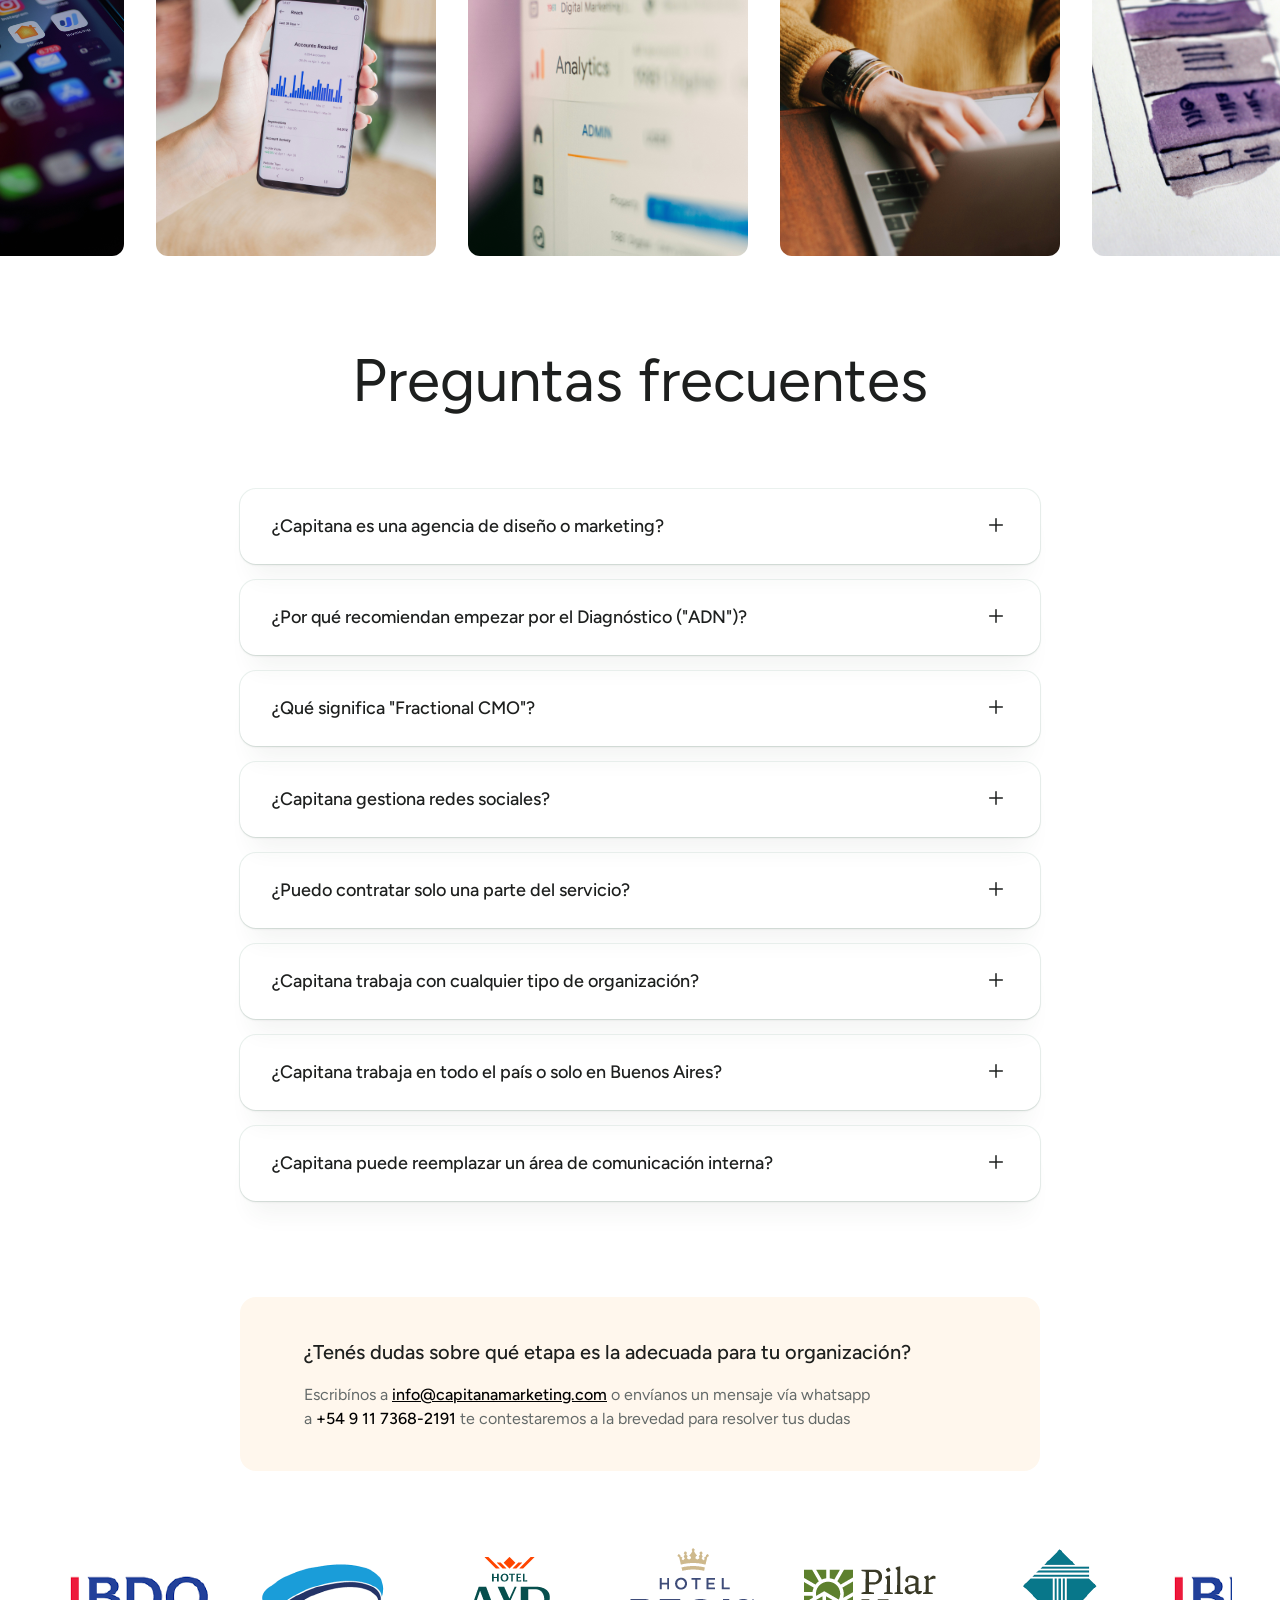
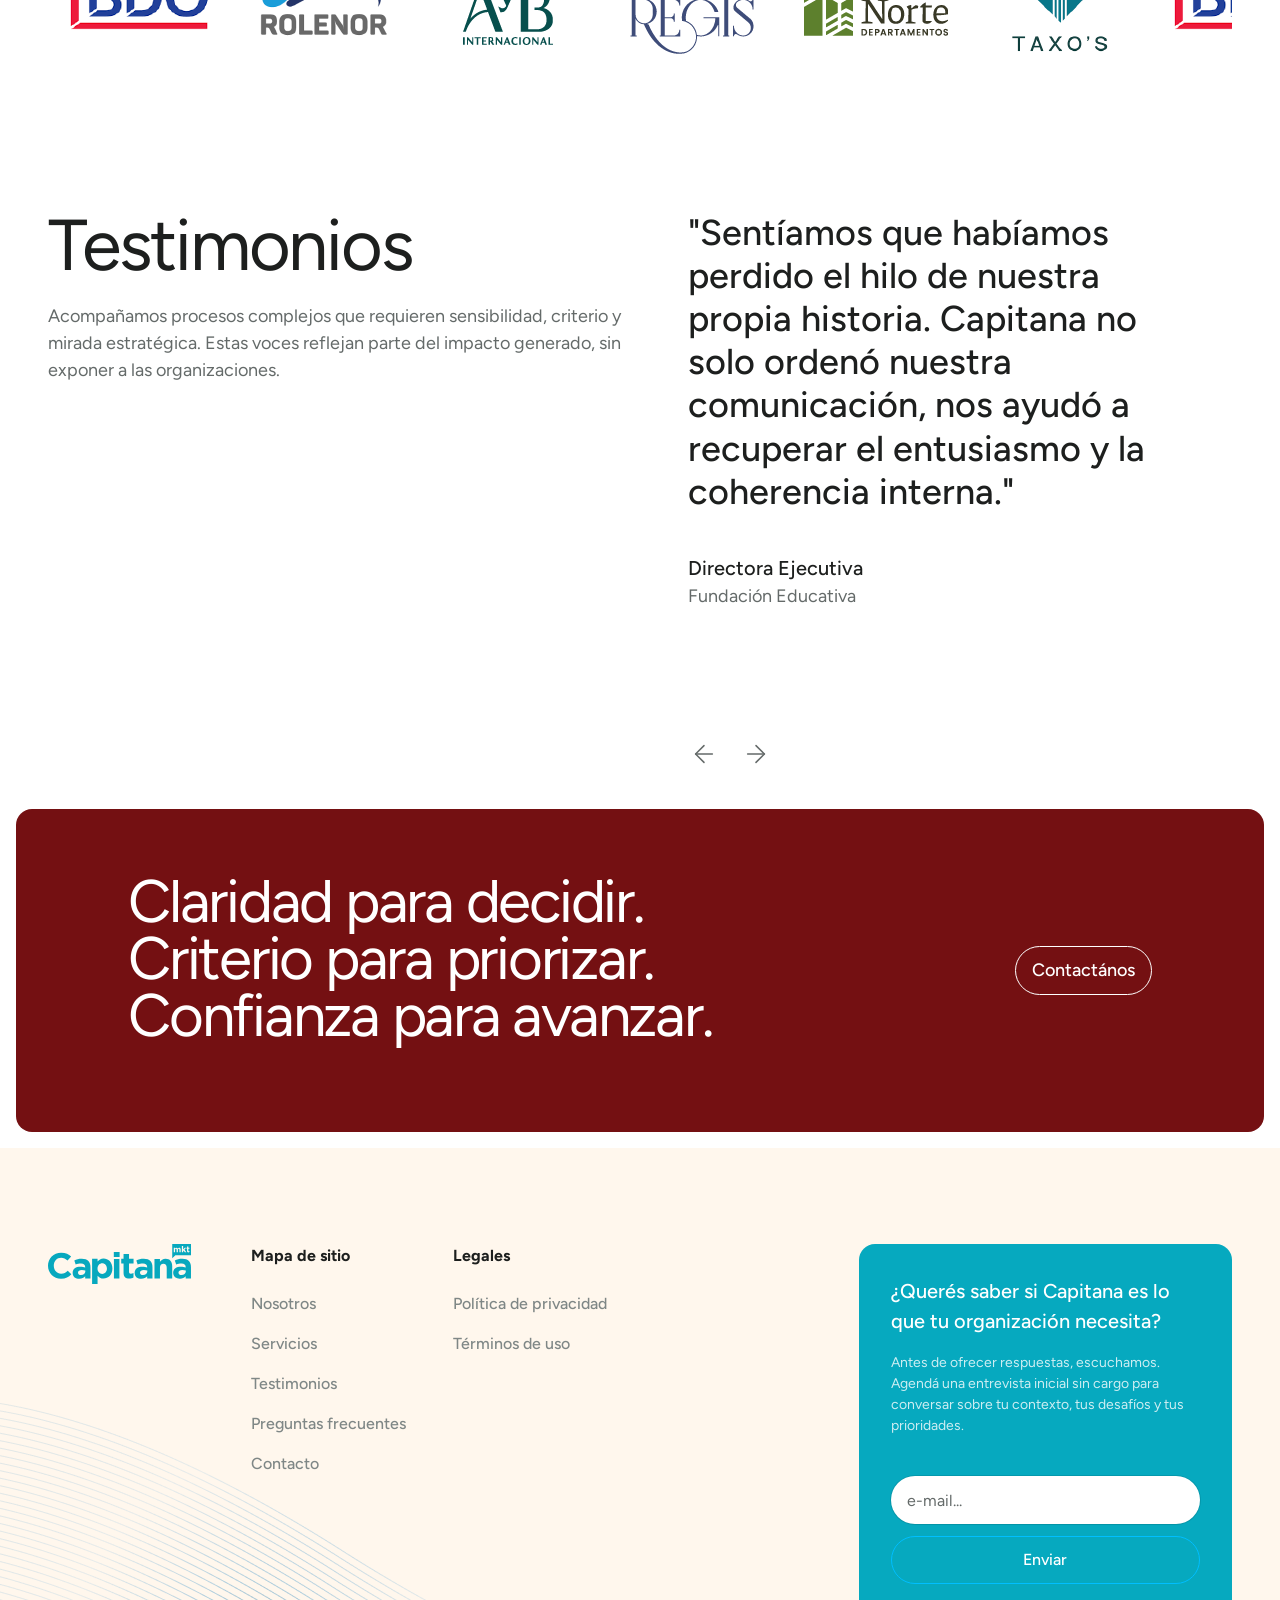
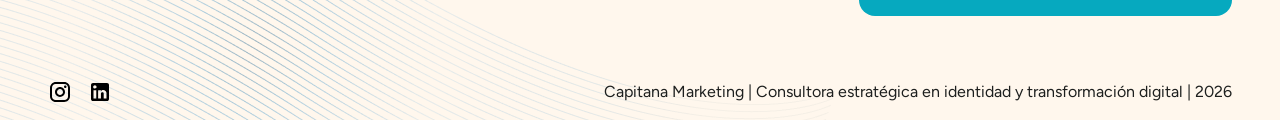
==== commit b21a789e: "carrousel marcas" ====
--- a/index.html
+++ b/index.html
@@ -478,6 +478,68 @@
         </div>
       </section>
 
+<!-- Sección Carrusel Infinito (sin flechas) -->
+<section class="py-10 bg-transparent overflow-hidden">
+  <div class="container mx-auto px-4">
+    <!-- Contenedor que oculta el desborde -->
+    <div class="relative overflow-hidden">
+      
+      <!-- Pista deslizante (se duplican las imágenes para efecto infinito) -->
+      <div class="carrusel-infinito flex gap-6">
+        <!-- Primera copia de imágenes (01 a 06) -->
+        <div class="flex gap-6">
+          <img src="images/1x/01.png" alt="" class="w-[184px] h-[148px] object-cover flex-shrink-0">
+          <img src="images/1x/02.png" alt="" class="w-[184px] h-[148px] object-cover flex-shrink-0">
+          <img src="images/1x/03.png" alt="" class="w-[184px] h-[148px] object-cover flex-shrink-0">
+          <img src="images/1x/04.png" alt="" class="w-[184px] h-[148px] object-cover flex-shrink-0">
+          <img src="images/1x/05.png" alt="" class="w-[184px] h-[148px] object-cover flex-shrink-0">
+          <img src="images/1x/06.png" alt="" class="w-[184px] h-[148px] object-cover flex-shrink-0">
+        </div>
+        <!-- Segunda copia (para continuidad infinita) -->
+        <div class="flex gap-6">
+          <img src="images/1x/01.png" alt="" class="w-[184px] h-[148px] object-cover flex-shrink-0">
+          <img src="images/1x/02.png" alt="" class="w-[184px] h-[148px] object-cover flex-shrink-0">
+          <img src="images/1x/03.png" alt="" class="w-[184px] h-[148px] object-cover flex-shrink-0">
+          <img src="images/1x/04.png" alt="" class="w-[184px] h-[148px] object-cover flex-shrink-0">
+          <img src="images/1x/05.png" alt="" class="w-[184px] h-[148px] object-cover flex-shrink-0">
+          <img src="images/1x/06.png" alt="" class="w-[184px] h-[148px] object-cover flex-shrink-0">
+        </div>
+      </div>
+      
+    </div>
+  </div>
+</section>
+
+<style>
+  /* Animación infinita */
+  .carrusel-infinito {
+    animation: deslizar 30s linear infinite;
+    width: max-content;
+  }
+
+  @keyframes deslizar {
+    0% {
+      transform: translateX(0);
+    }
+    100% {
+      /* Desplaza exactamente el ancho de un bloque de 6 imágenes (184*6 + gap*6) */
+      transform: translateX(calc(-100% / 2));
+    }
+  }
+
+  /* Pausa al hover (opcional) */
+  .carrusel-infinito:hover {
+    animation-play-state: paused;
+  }
+
+  /* Ajuste responsive: reduce la velocidad en móvil si se desea */
+  @media (max-width: 768px) {
+    .carrusel-infinito {
+      animation-duration: 15s; /* más rápido en móvil */
+    }
+  }
+</style>
+
       <!--TESTIMONIOS-->
 <section id="testimonios" class="py-12 lg:py-24 overflow-hidden" x-data="{ activeSlide: 1, slideCount: 4 }">
   <div class="container mx-auto px-4">
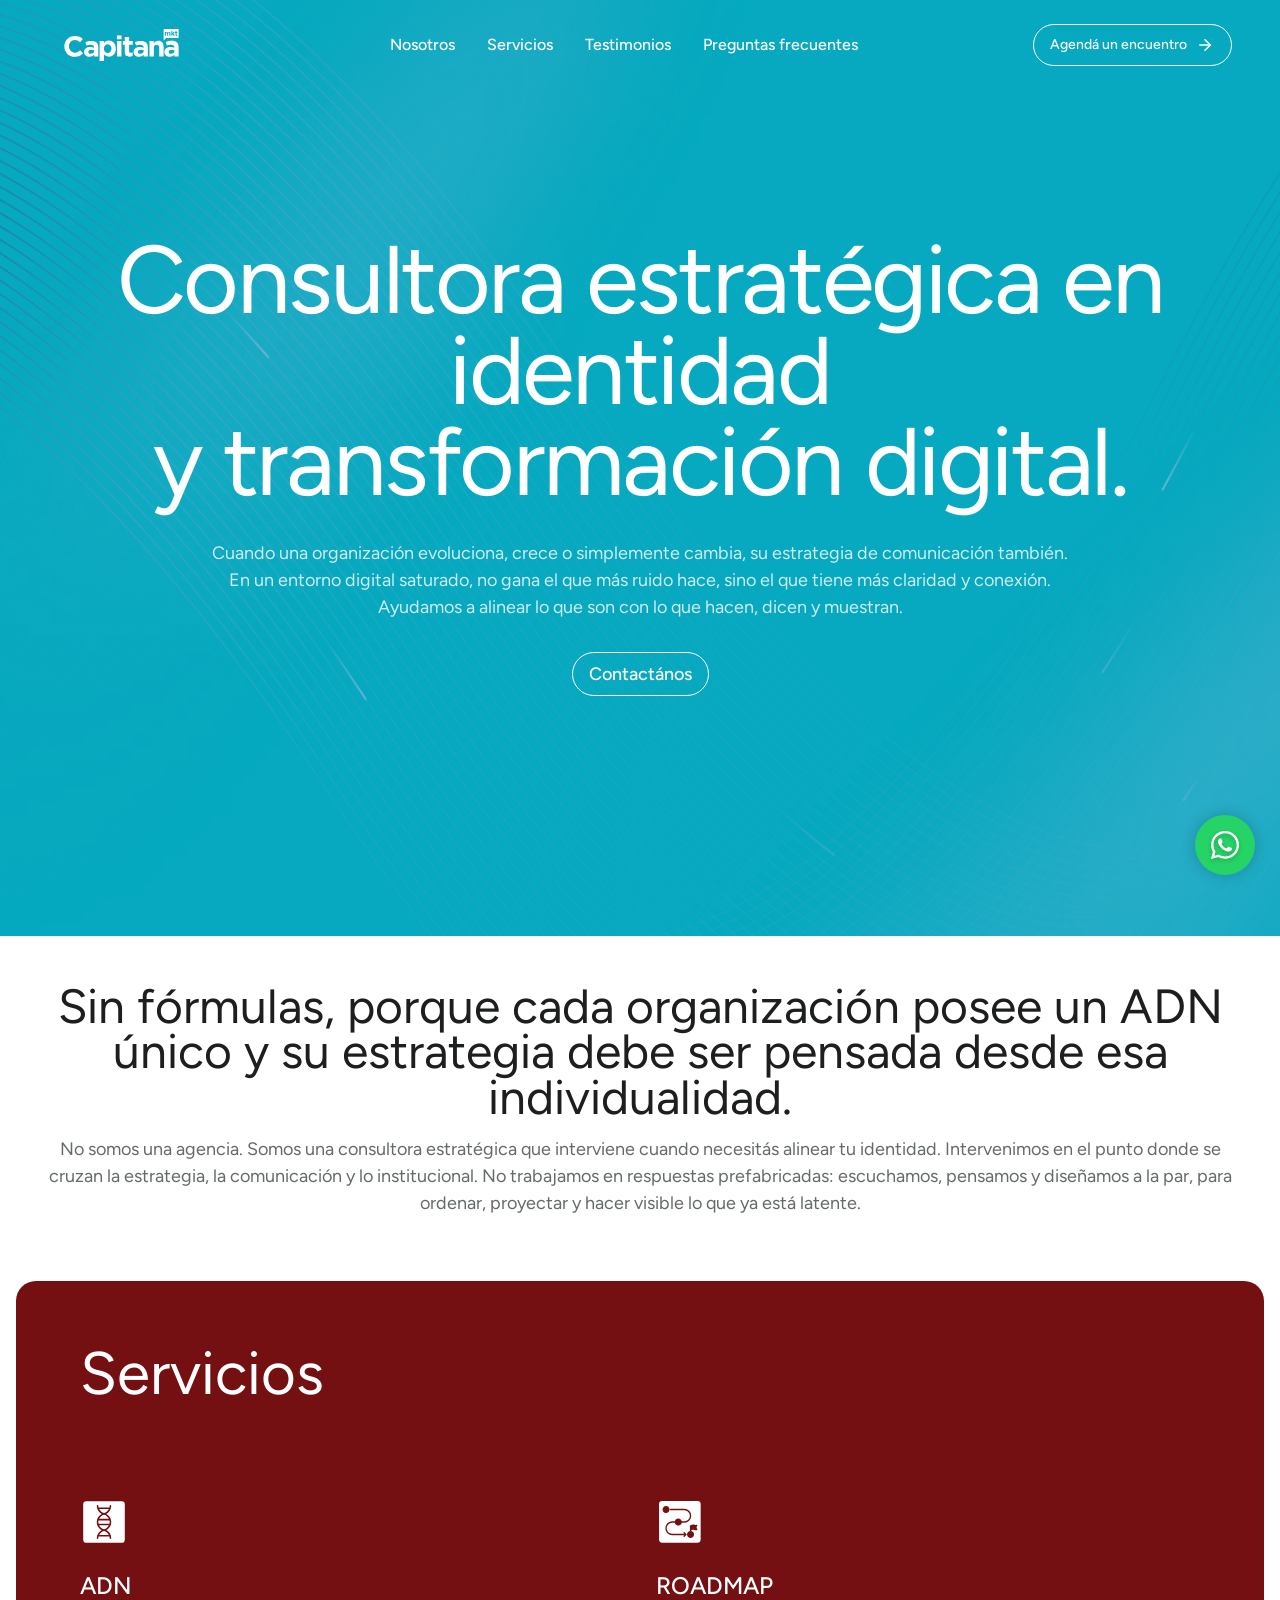
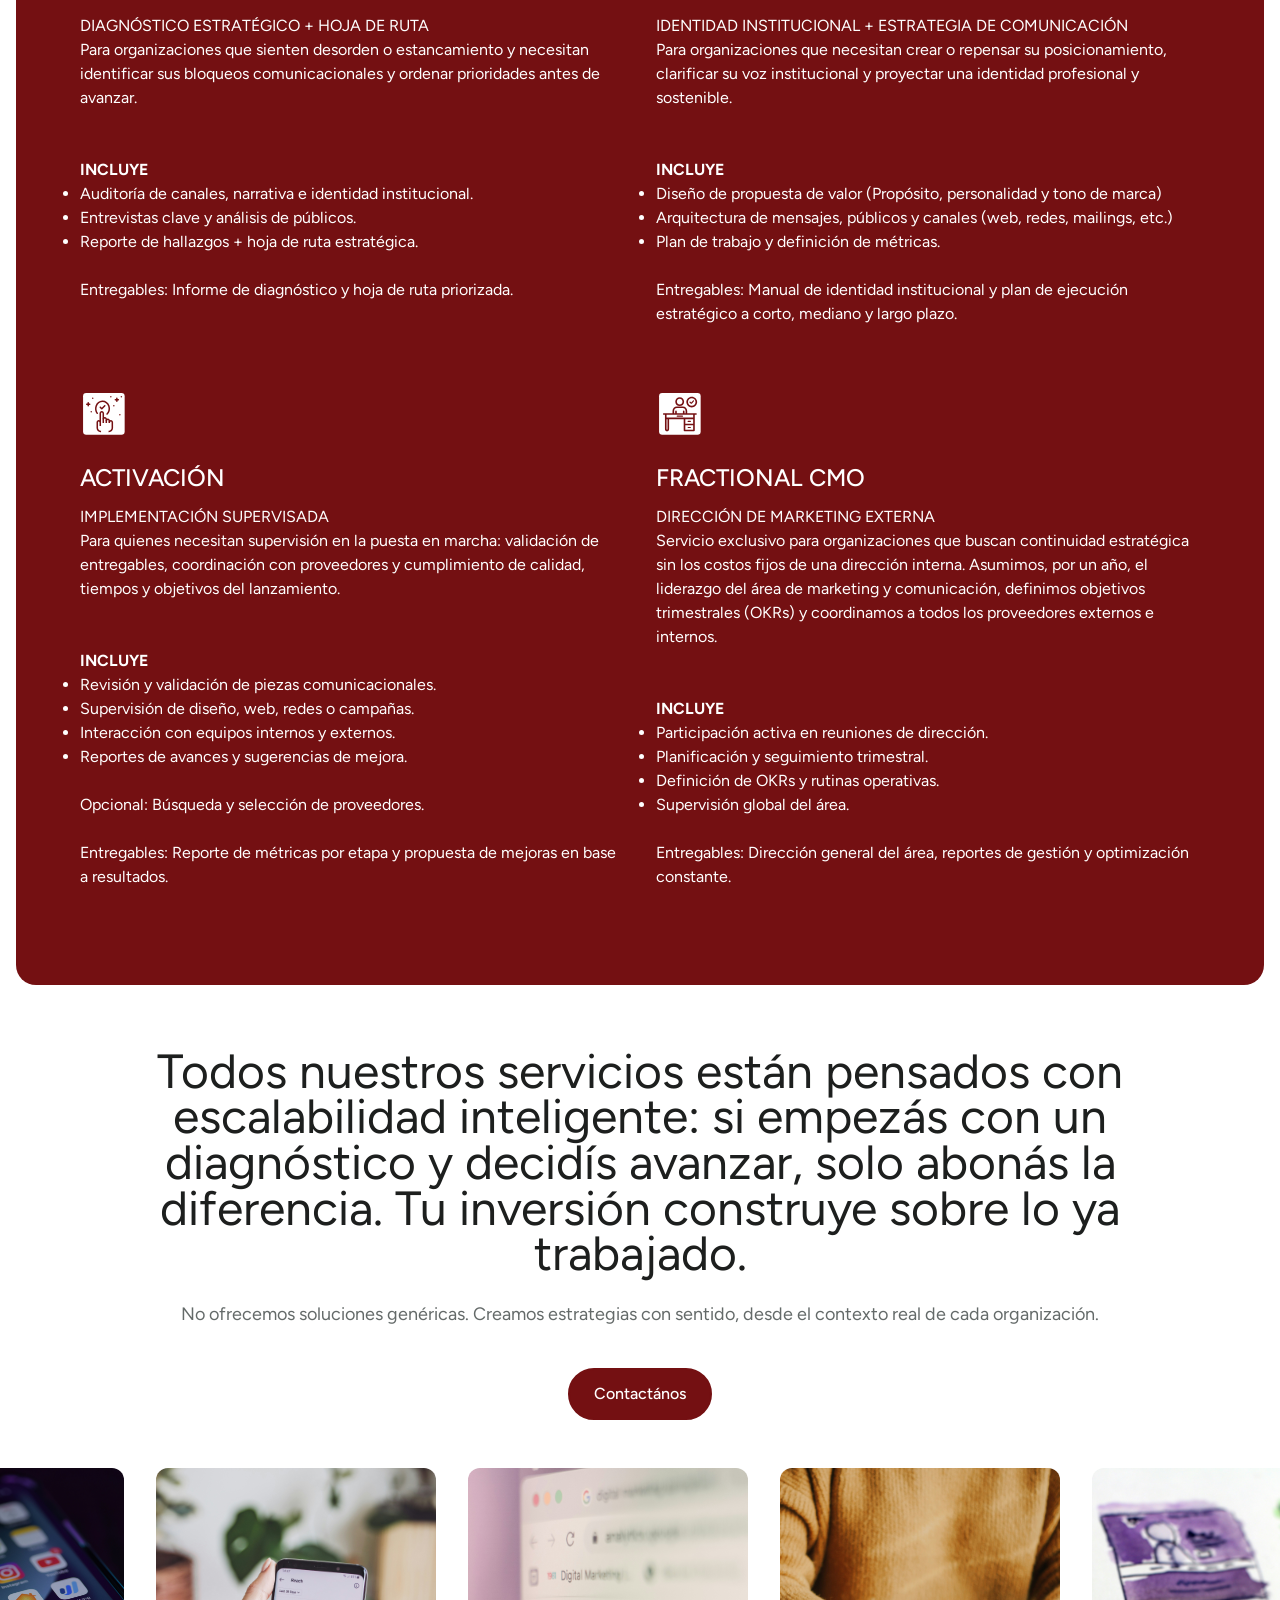
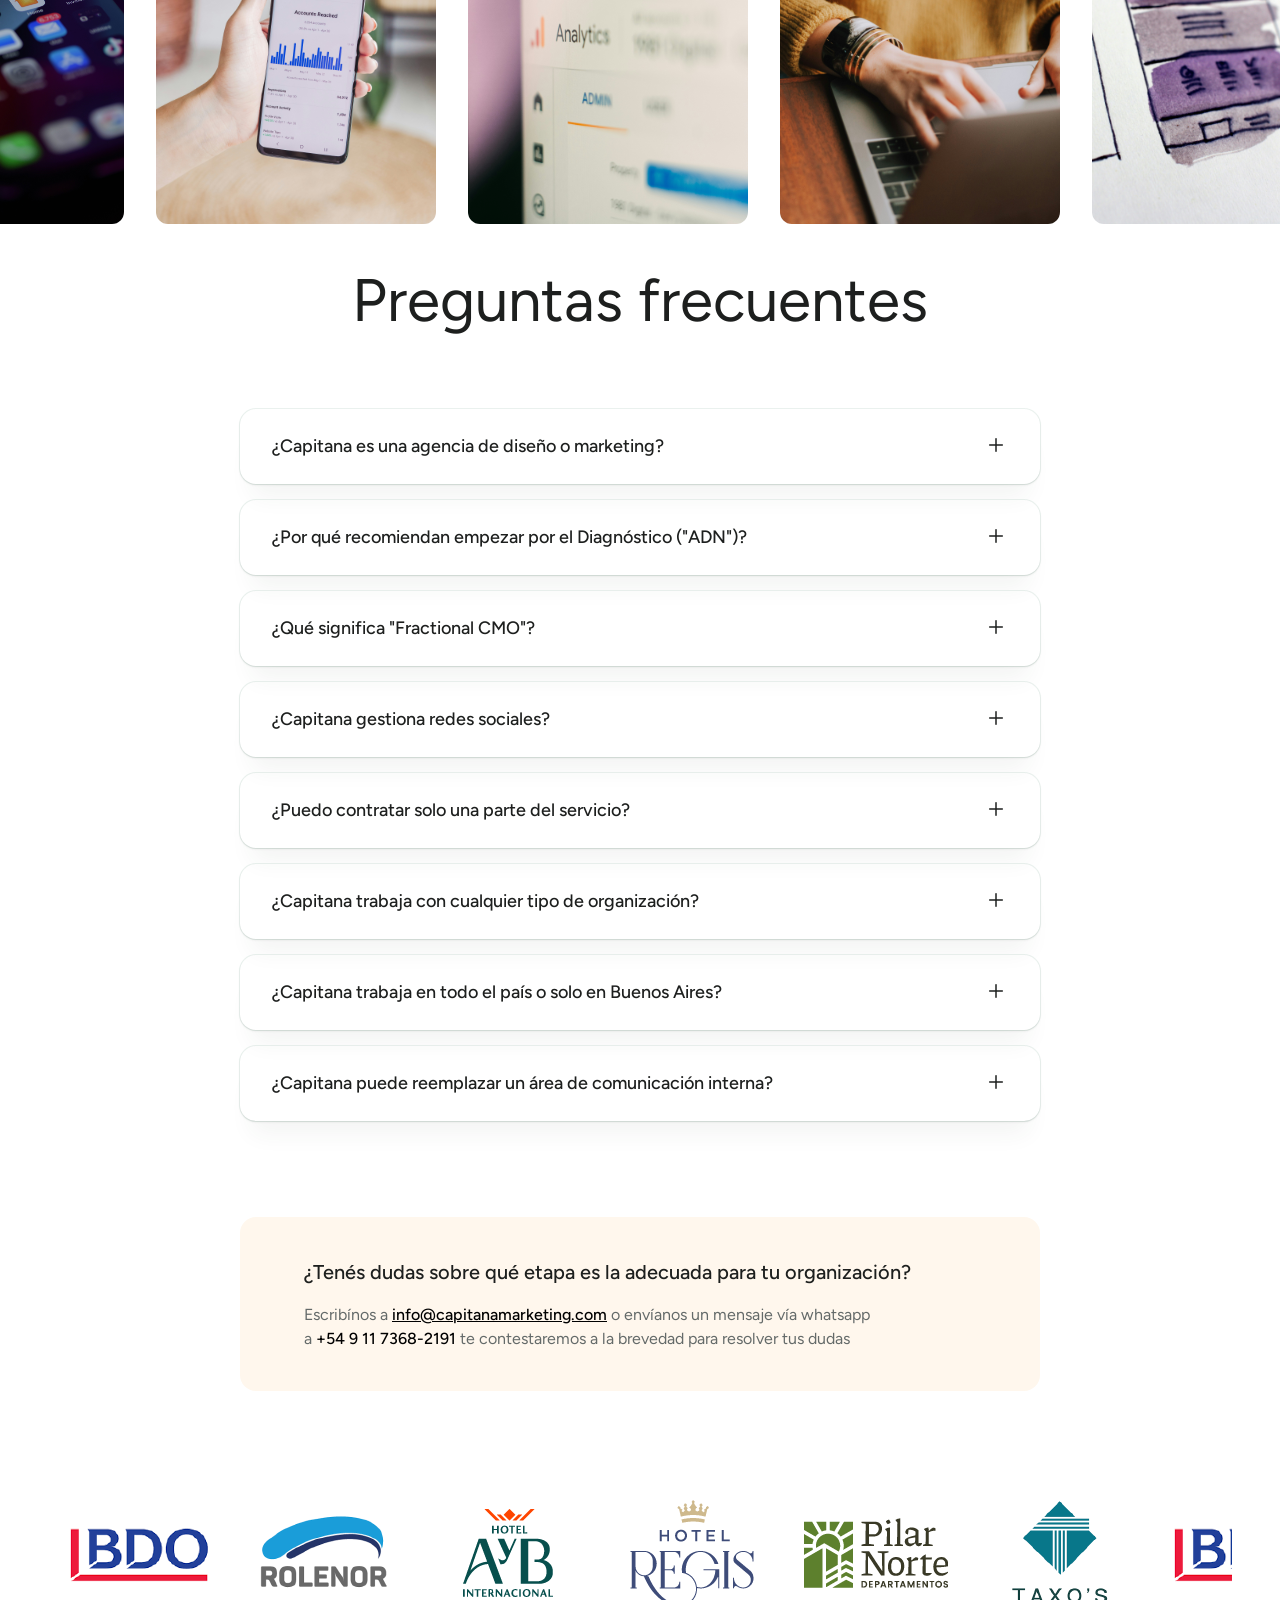
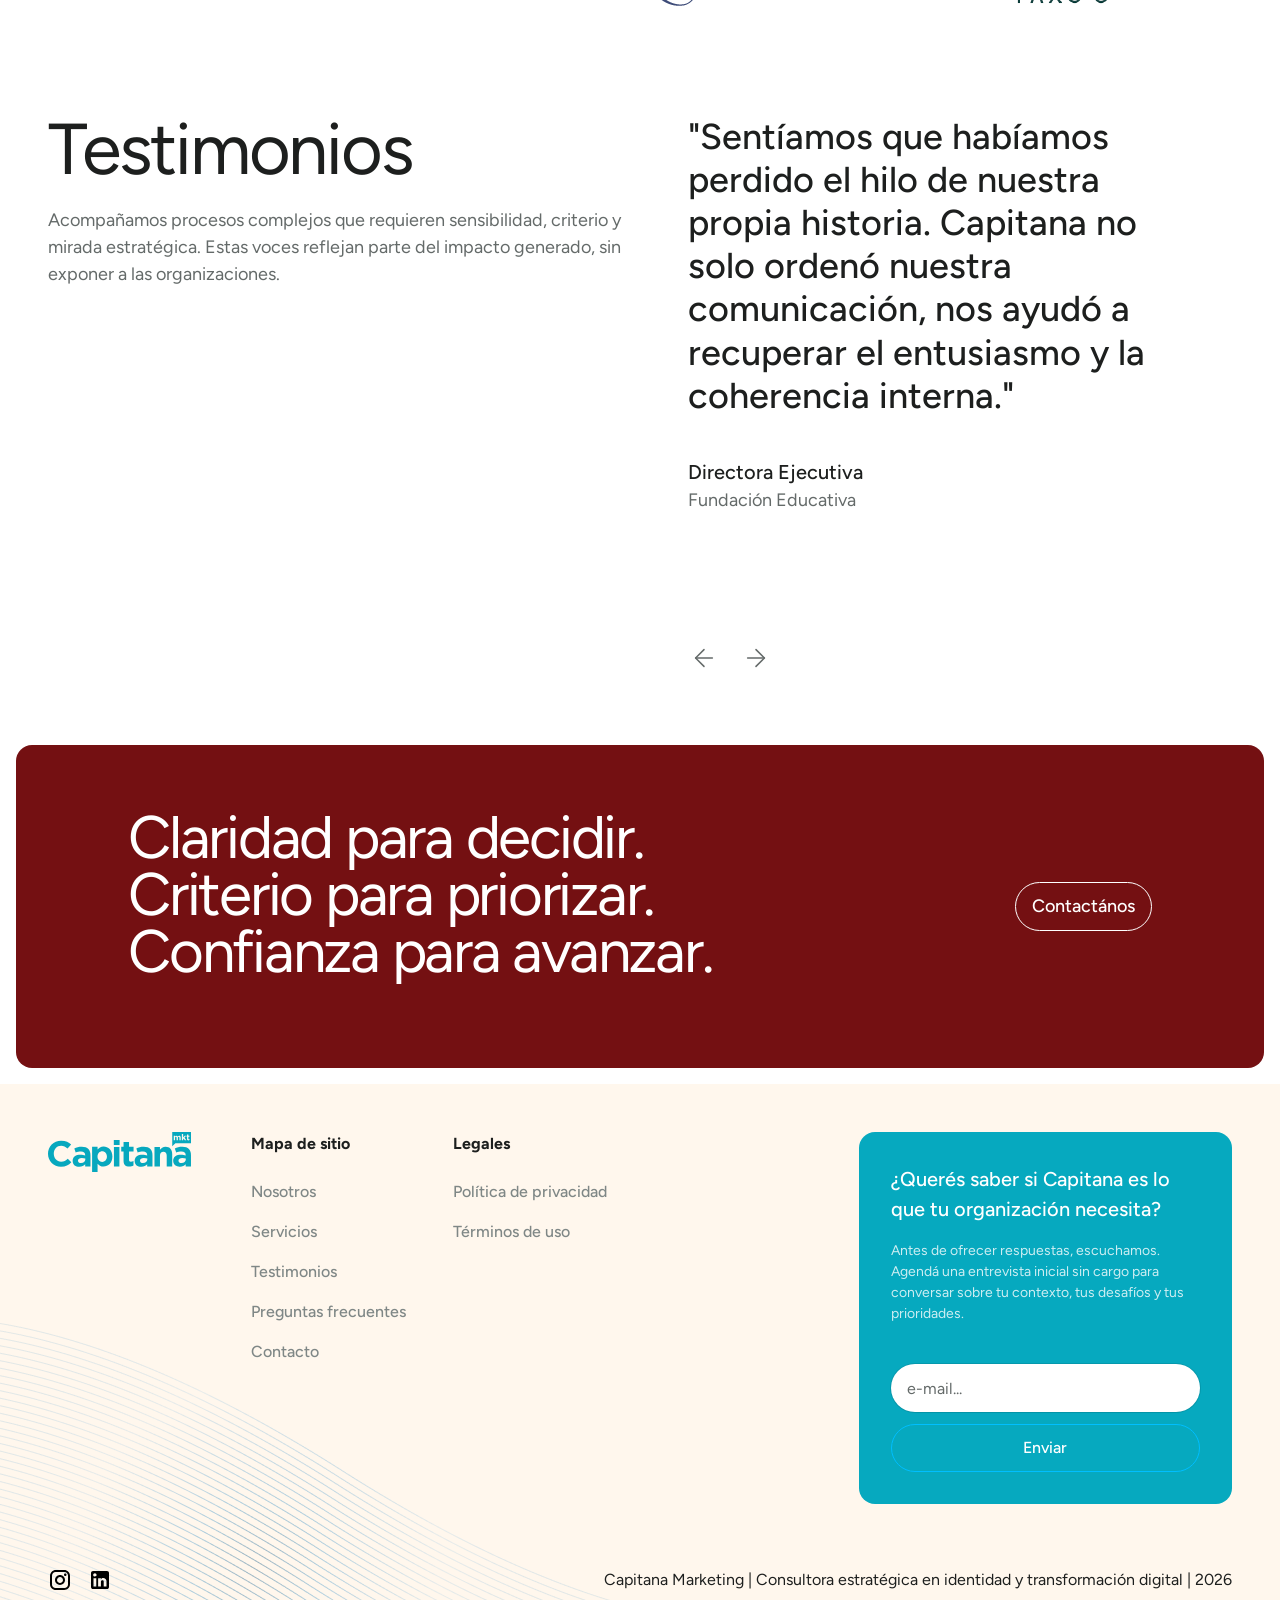
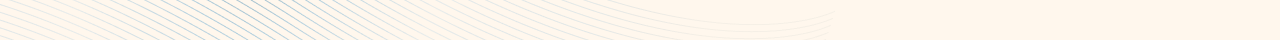
==== commit 215095f3: "Detalle analytics y avatar - Falta menu responsive" ====
--- a/index.html
+++ b/index.html
@@ -37,13 +37,13 @@
   <link rel="stylesheet" href="css/tailwind/tailwind.min.css" />
   <script src="https://cdn.jsdelivr.net/npm/alpinejs@3.13.3/dist/cdn.min.js" defer></script>
 
-  <!-- Google Analytics (reemplazá G-XXXXXXXX por tu ID) -->
-  <script async src="https://www.googletagmanager.com/gtag/js?id=G-XXXXXXXX"></script>
+  <!-- Google Analytics -->
+  <script async src="https://www.googletagmanager.com/gtag/js?id=G-WLTS0E7J9G"></script>
   <script>
     window.dataLayer = window.dataLayer || [];
     function gtag(){dataLayer.push(arguments);}
     gtag('js', new Date());
-    gtag('config', 'G-XXXXXXXX');
+    gtag('config', 'G-WLTS0E7J9G');
   </script>
 </head>
 <body>
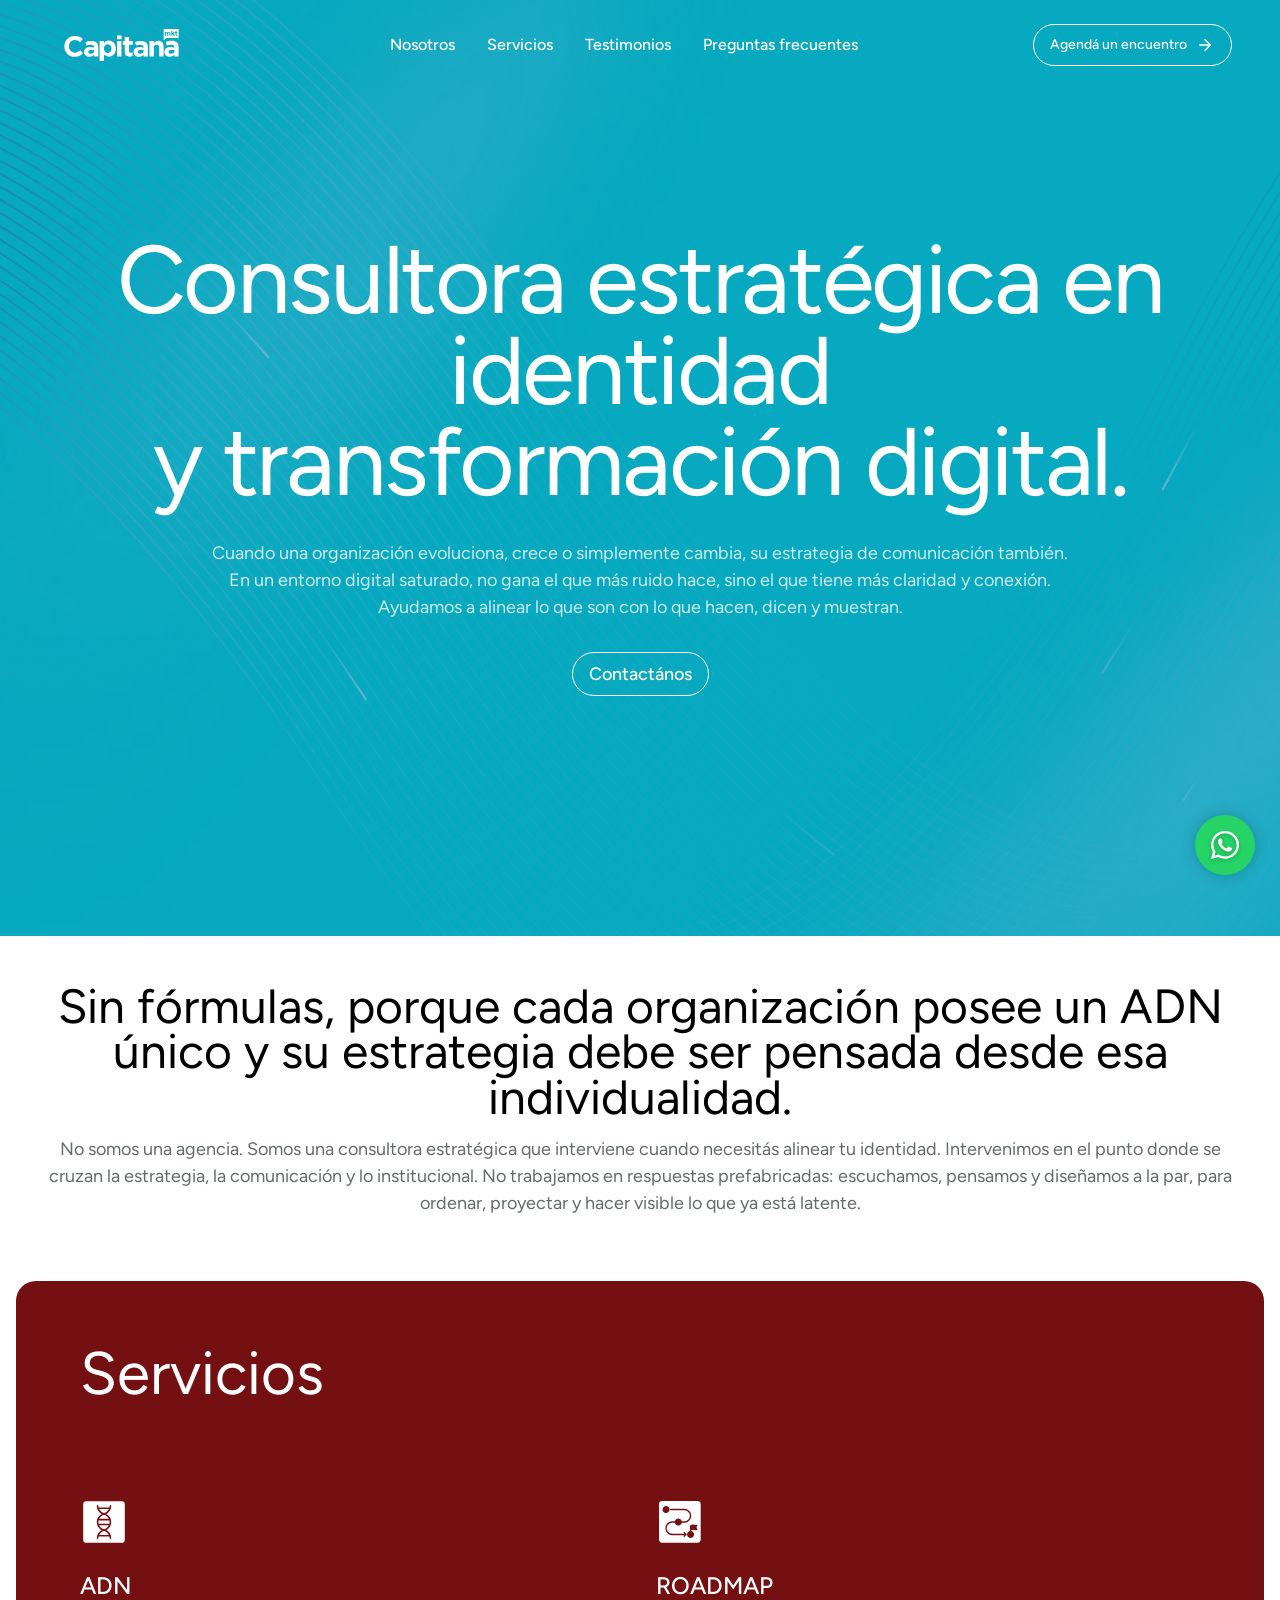
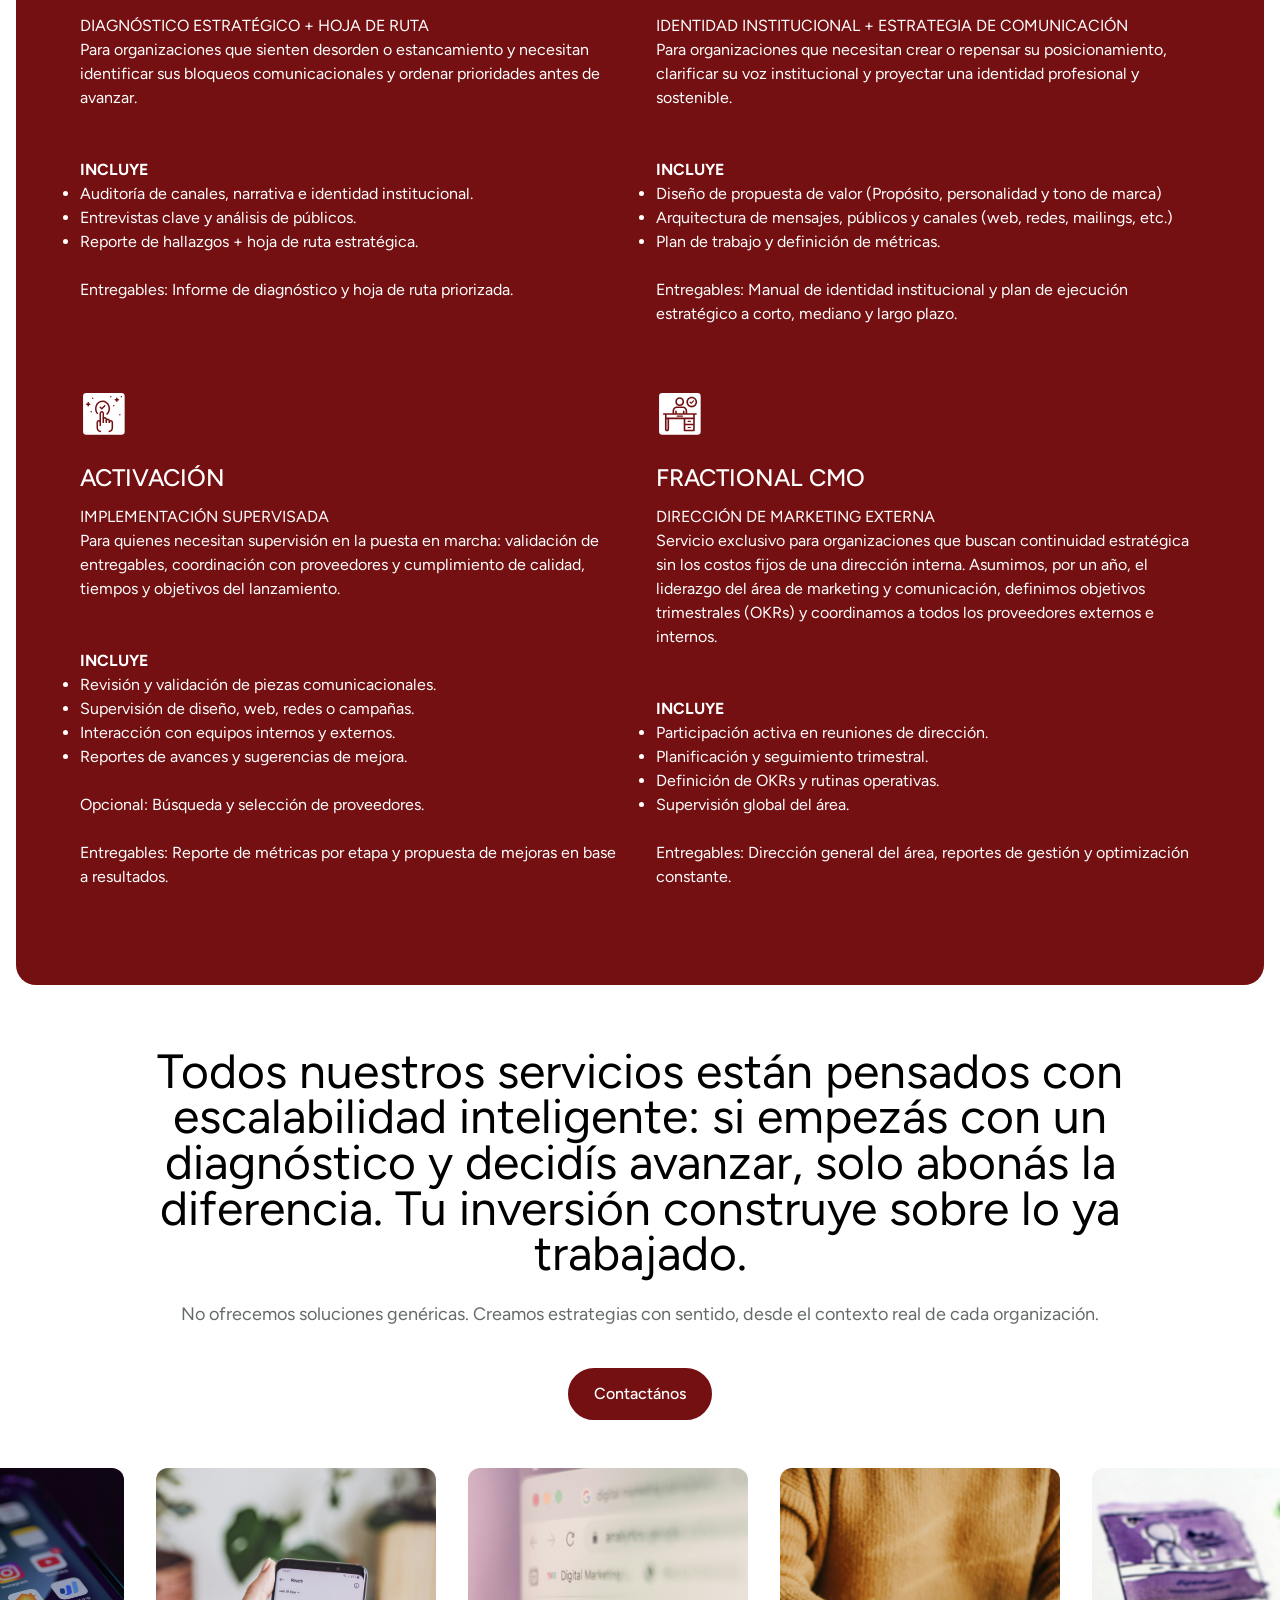
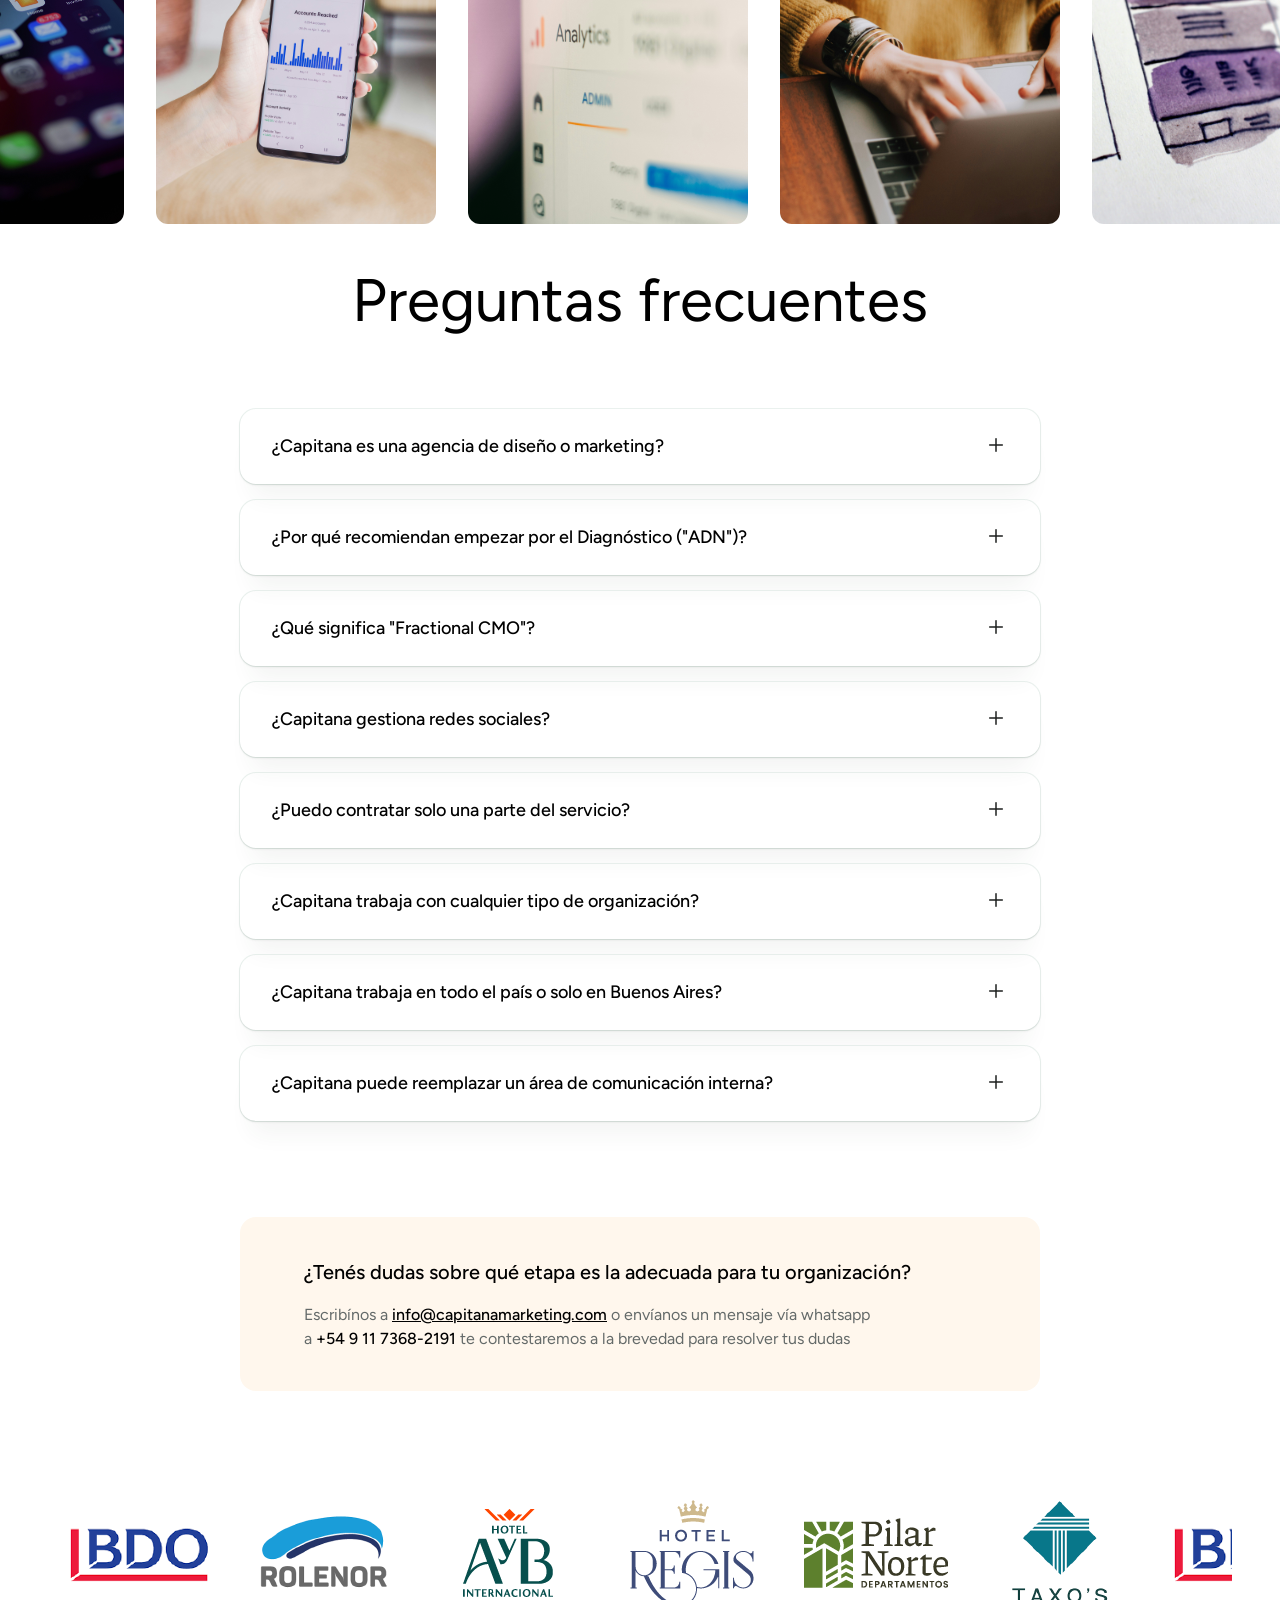
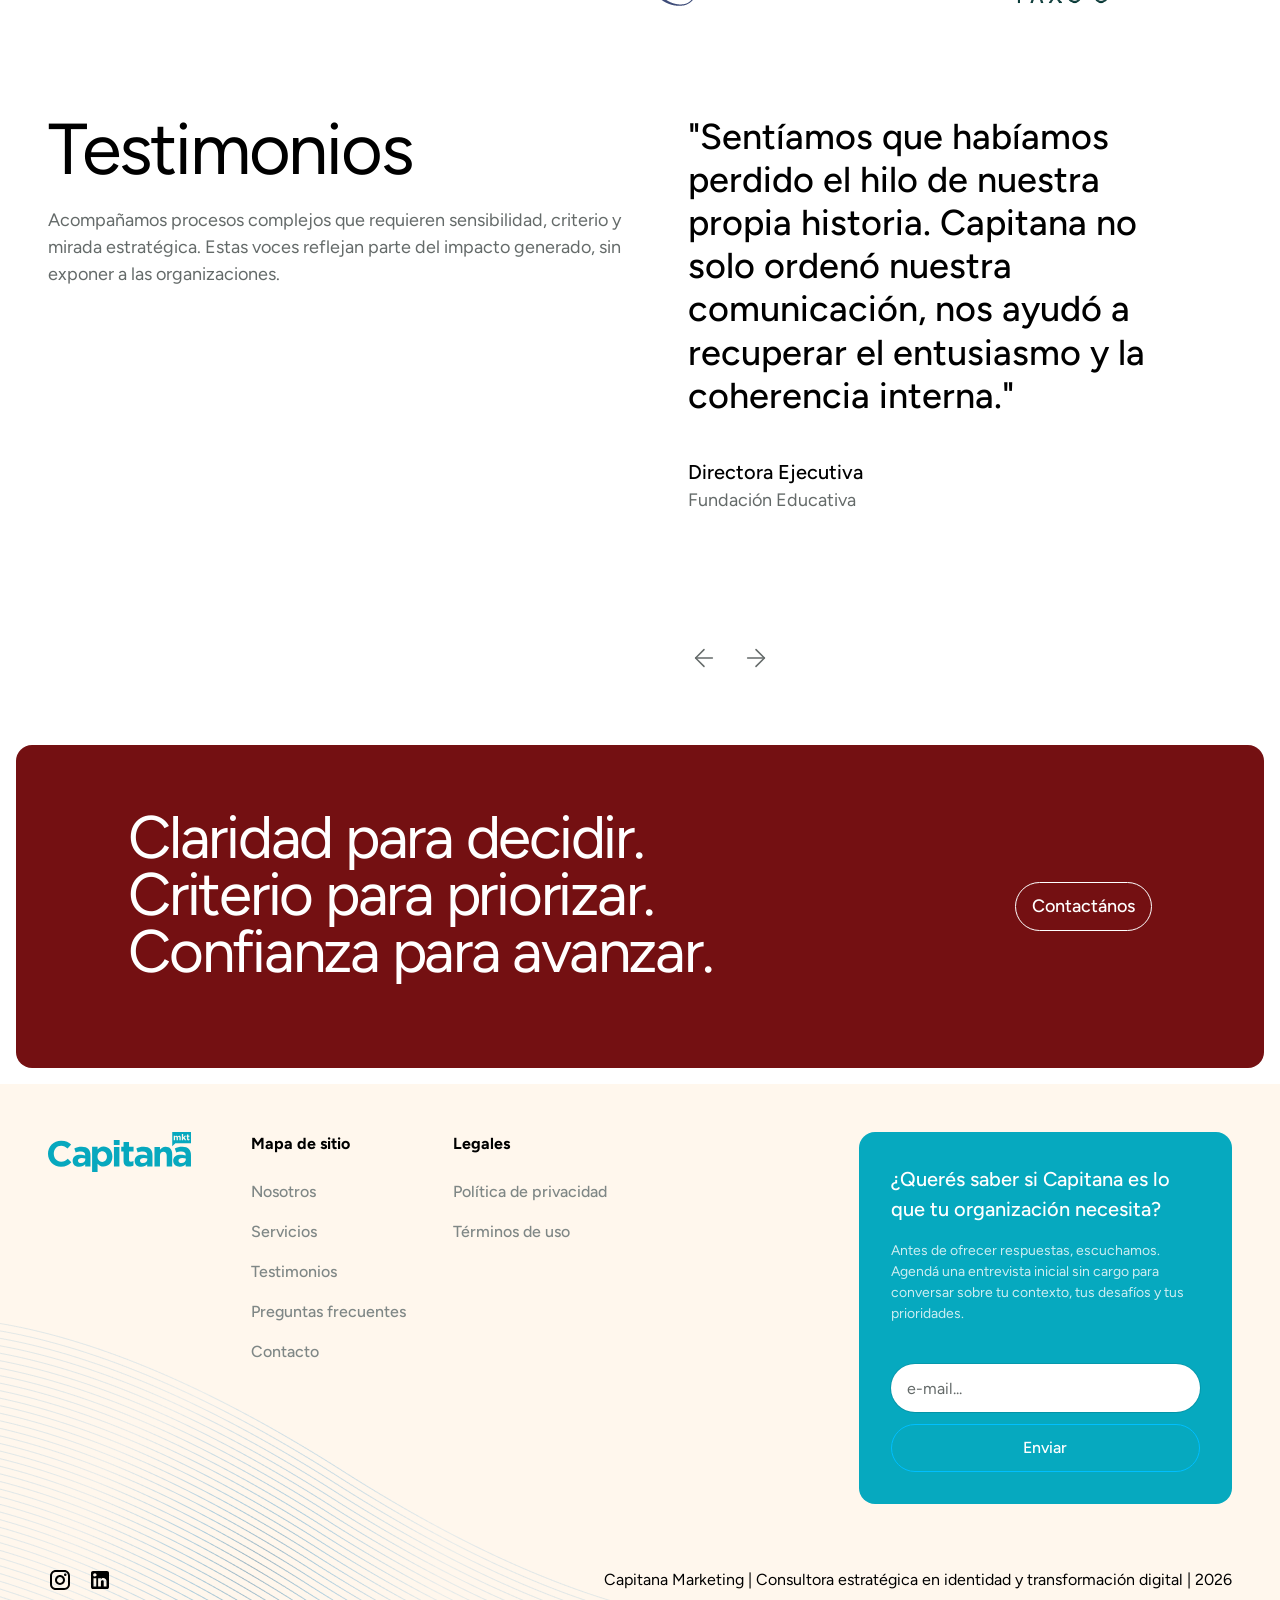
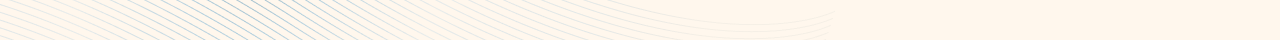
==== commit a6f4bcd6: "mejora nav responsive" ====
--- a/index.html
+++ b/index.html
@@ -48,88 +48,102 @@
 </head>
 <body>
 
-  <body class="antialiased bg-body text-body font-body">
-    <div>
-        <section class="relative bg-teal-900" x-data="{ mobileNavOpen: false }"><img class="absolute top-0 left-0 w-full h-full" src="fauna-assets/headers/bg-waves.png" alt=""/>
-          <nav class="py-6">
-            <div class="container mx-auto px-4">
-              <div class="relative flex items-center justify-between"><a class="inline-block" href="#!"><img class="h-8" src="images/logo-white.svg" alt=""/></a>
-                <ul class="absolute top-1/2 left-1/2 transform -translate-x-1/2 -translate-y-1/2 hidden md:flex">
-                  <li class="mr-8"><a class="inline-block text-white hover:text-bordeaux-500 font-medium" href="about.html">Nosotros</a></li>
-                  <li class="mr-8"><a class="inline-block text-white hover:text-bordeaux-500 font-medium" href="#servicios">Servicios</a></li>
-                  <li class="mr-8"><a class="inline-block text-white hover:text-bordeaux-500 font-medium" href="#testimonios">Testimonios</a></li>
-                  <li class="mr-8"><a class="inline-block text-white hover:text-bordeaux-500 font-medium" href="#Preguntas">Preguntas frecuentes</a></li>
-                </ul>
-                <div class="flex items-center justify-end">
-                  <div class="hidden md:block"><a class="inline-flex group py-2.5 px-4 items-center justify-center text-sm font-medium text-white hover:text-teal-900 border border-white hover:bg-white rounded-full transition duration-200" href="https://wa.me/5491173682191?text=Hola%2C%20quiero%20agendar%20un%20encuentro%20con%20Capitana%20Marketing." 
-     target="_blank" 
-     rel="noopener noreferrer"><span class="mr-2">Agendá un encuentro</span>
-                    <span class="transform group-hover:translate-x-0.5 transition-transform duration-200">
-                        <svg width="20" height="20" viewbox="0 0 20 20" fill="none" xmlns="http://www.w3.org/2000/svg">
-                          <path d="M4.75 10H15.25" stroke="currentColor" stroke-width="1.5" stroke-linecap="round" stroke-linejoin="round"></path>
-                          <path d="M10 4.75L15.25 10L10 15.25" stroke="currentColor" stroke-width="1.5" stroke-linecap="round" stroke-linejoin="round"></path>
-                        </svg></span></a></div>
-                  <button class="md:hidden text-white hover:text-lime-500" x-on:click="mobileNavOpen = !mobileNavOpen">
-                    <svg width="32" height="32" viewbox="0 0 32 32" fill="none" xmlns="http://www.w3.org/2000/svg">
-                      <path d="M5.19995 23.2H26.7999" stroke="currentColor" stroke-width="1.5" stroke-linecap="round" stroke-linejoin="round"></path>
-                      <path d="M5.19995 16H26.7999" stroke="currentColor" stroke-width="1.5" stroke-linecap="round" stroke-linejoin="round"></path>
-                      <path d="M5.19995 8.79999H26.7999" stroke="currentColor" stroke-width="1.5" stroke-linecap="round" stroke-linejoin="round"></path>
-                    </svg>
-                  </button>
-                </div>
-              </div>
-            </div>
-          </nav>
-          <div class="relative pt-18 pb-24 sm:pb-32 lg:pt-36 lg:pb-62">
-            <div class="w-full text-center">
-              <h1 class="font-heading text-5xl xs:text-7xl xl:text-8xl tracking-tight text-white mb-8">Consultora estratégica en identidad<br>y transformación digital.</h1>
-                <p class="max-w-md xl:max-w-none text-lg text-white opacity-80 mb-10">Cuando una organización evoluciona, crece o simplemente cambia, su estrategia de comunicación también.<br>En un entorno digital saturado, no gana el que más ruido hace, sino el que tiene más claridad y conexión.
-                  <br>Ayudamos a alinear lo que son con lo que hacen, dicen y muestran.</p><a class="group py-2.5 px-4 items-center justify-center text-lg font-medium text-white hover:text-teal-900 border border-white hover:bg-white rounded-full transition duration-200" href="#!">Contactános</a>
-              </div>
-            </div>
-          </div>
-          <div class="hidden fixed top-0 left-0 bottom-0 w-full xs:w-5/6 xs:max-w-md z-50" :class="{'block': mobileNavOpen, 'hidden': !mobileNavOpen}">
-            <div class="fixed inset-0 bg-violet-900 opacity-20" x-on:click="mobileNavOpen = !mobileNavOpen"></div>
-            <nav class="relative flex flex-col py-7 px-10 w-full h-full bg-white overflow-y-auto">
-              <div class="flex items-center justify-between"><a class="inline-block" href="#!"><img class="h-8" src="fauna-assets/logos/sign-logo-flow.svg" alt=""/></a>
-                <div class="flex items-center"><a class="inline-flex py-2.5 px-4 mr-6 items-center justify-center text-sm font-medium text-teal-900 hover:text-white border border-teal-900 hover:bg-teal-900 rounded-full transition duration-200" href="#!">Login</a>
-                  <button x-on:click="mobileNavOpen = !mobileNavOpen">
-                    <svg width="32" height="32" viewbox="0 0 32 32" fill="none" xmlns="http://www.w3.org/2000/svg">
-                      <path d="M23.2 8.79999L8.80005 23.2M8.80005 8.79999L23.2 23.2" stroke="#1D1F1E" stroke-width="1.5" stroke-linecap="round" stroke-linejoin="round"></path>
-                    </svg>
-                  </button>
-                </div>
-              </div>
-              <div class="pt-20 pb-12 mb-auto">
-                <ul class="flex-col">
-                  <li class="mb-6"><a class="inline-block text-teal-900 hover:text-teal-700 font-medium" href="about.html">About us</a></li>
-                  <li class="mb-6"><a class="inline-block text-teal-900 hover:text-teal-700 font-medium" href="pricing.html">Pricing</a></li>
-                  <li class="mb-6"><a class="inline-block text-teal-900 hover:text-teal-700 font-medium" href="">Contact us</a></li>
-                  <li><a class="inline-block text-teal-900 hover:text-teal-700 font-medium" href="blog.html">Blog</a></li>
-                </ul>
-              </div>
-              <div class="flex items-center justify-between"><a class="inline-flex items-center text-lg font-medium text-teal-900" href="#!"><span>
-                    <svg width="32" height="32" viewbox="0 0 32 32" fill="none" xmlns="http://www.w3.org/2000/svg">
-                      <path d="M6.4 6.39999H25.6C26.92 6.39999 28 7.47999 28 8.79999V23.2C28 24.52 26.92 25.6 25.6 25.6H6.4C5.08 25.6 4 24.52 4 23.2V8.79999C4 7.47999 5.08 6.39999 6.4 6.39999Z" stroke="#646A69" stroke-width="1.5" stroke-linecap="round" stroke-linejoin="round"></path>
-                      <path d="M28 8.8L16 17.2L4 8.8" stroke="#646A69" stroke-width="1.5" stroke-linecap="round" stroke-linejoin="round"></path>
-                    </svg></span>                  <span class="ml-2">Newsletter</span></a>
-                <div class="flex items-center"><a class="inline-block mr-4" href="#!">
-                    <svg width="20" height="20" viewbox="0 0 20 20" fill="none" xmlns="http://www.w3.org/2000/svg">
-                      <g clip-path="url(#clip0_282_7847)">
-                        <path d="M11.548 19.9999V10.8776H14.6087L15.0679 7.32146H11.548V5.05136C11.548 4.02209 11.8326 3.32066 13.3103 3.32066L15.1918 3.31988V0.139123C14.8664 0.0968385 13.7495 -0.000106812 12.4495 -0.000106812C9.73488 -0.000106812 7.87642 1.65686 7.87642 4.69916V7.32146H4.8064V10.8776H7.87642V19.9999H11.548Z" fill="#022C22"></path>
-                      </g>
-                    </svg></a>                  <a class="inline-block mr-4" href="#!">
-                    <svg width="24" height="24" viewbox="0 0 24 24" fill="none" xmlns="http://www.w3.org/2000/svg">
-                      <path d="M7.8 2H16.2C19.4 2 22 4.6 22 7.8V16.2C22 17.7383 21.3889 19.2135 20.3012 20.3012C19.2135 21.3889 17.7383 22 16.2 22H7.8C4.6 22 2 19.4 2 16.2V7.8C2 6.26174 2.61107 4.78649 3.69878 3.69878C4.78649 2.61107 6.26174 2 7.8 2ZM7.6 4C6.64522 4 5.72955 4.37928 5.05442 5.05442C4.37928 5.72955 4 6.64522 4 7.6V16.4C4 18.39 5.61 20 7.6 20H16.4C17.3548 20 18.2705 19.6207 18.9456 18.9456C19.6207 18.2705 20 17.3548 20 16.4V7.6C20 5.61 18.39 4 16.4 4H7.6ZM17.25 5.5C17.5815 5.5 17.8995 5.6317 18.1339 5.86612C18.3683 6.10054 18.5 6.41848 18.5 6.75C18.5 7.08152 18.3683 7.39946 18.1339 7.63388C17.8995 7.8683 17.5815 8 17.25 8C16.9185 8 16.6005 7.8683 16.3661 7.63388C16.1317 7.39946 16 7.08152 16 6.75C16 6.41848 16.1317 6.10054 16.3661 5.86612C16.6005 5.6317 16.9185 5.5 17.25 5.5ZM12 7C13.3261 7 14.5979 7.52678 15.5355 8.46447C16.4732 9.40215 17 10.6739 17 12C17 13.3261 16.4732 14.5979 15.5355 15.5355C14.5979 16.4732 13.3261 17 12 17C10.6739 17 9.40215 16.4732 8.46447 15.5355C7.52678 14.5979 7 13.3261 7 12C7 10.6739 7.52678 9.40215 8.46447 8.46447C9.40215 7.52678 10.6739 7 12 7ZM12 9C11.2044 9 10.4413 9.31607 9.87868 9.87868C9.31607 10.4413 9 11.2044 9 12C9 12.7956 9.31607 13.5587 9.87868 14.1213C10.4413 14.6839 11.2044 15 12 15C12.7956 15 13.5587 14.6839 14.1213 14.1213C14.6839 13.5587 15 12.7956 15 12C15 11.2044 14.6839 10.4413 14.1213 9.87868C13.5587 9.31607 12.7956 9 12 9Z" fill="currentColor"></path>
-                    </svg></a>                  <a class="inline-block" href="#!">
-                    <svg width="24" height="24" viewbox="0 0 24 24" fill="none" xmlns="http://www.w3.org/2000/svg">
-                      <path d="M19 3C19.5304 3 20.0391 3.21071 20.4142 3.58579C20.7893 3.96086 21 4.46957 21 5V19C21 19.5304 20.7893 20.0391 20.4142 20.4142C20.0391 20.7893 19.5304 21 19 21H5C4.46957 21 3.96086 20.7893 3.58579 20.4142C3.21071 20.0391 3 19.5304 3 19V5C3 4.46957 3.21071 3.96086 3.58579 3.58579C3.96086 3.21071 4.46957 3 5 3H19ZM18.5 18.5V13.2C18.5 12.3354 18.1565 11.5062 17.5452 10.8948C16.9338 10.2835 16.1046 9.94 15.24 9.94C14.39 9.94 13.4 10.46 12.92 11.24V10.13H10.13V18.5H12.92V13.57C12.92 12.8 13.54 12.17 14.31 12.17C14.6813 12.17 15.0374 12.3175 15.2999 12.5801C15.5625 12.8426 15.71 13.1987 15.71 13.57V18.5H18.5ZM6.88 8.56C7.32556 8.56 7.75288 8.383 8.06794 8.06794C8.383 7.75288 8.56 7.32556 8.56 6.88C8.56 5.95 7.81 5.19 6.88 5.19C6.43178 5.19 6.00193 5.36805 5.68499 5.68499C5.36805 6.00193 5.19 6.43178 5.19 6.88C5.19 7.81 5.95 8.56 6.88 8.56ZM8.27 18.5V10.13H5.5V18.5H8.27Z" fill="currentColor"></path>
-                    </svg></a></div>
-              </div>
-            </nav>
-          </div>
-        </section>
-      </div>
+ <section class="relative bg-teal-900" x-data="{ mobileNavOpen: false }">
+  <img class="absolute top-0 left-0 w-full h-full" src="fauna-assets/headers/bg-waves.png" alt=""/>
+  
+  <!-- NAVEGACIÓN PRINCIPAL -->
+  <nav class="py-6">
+    <div class="container mx-auto px-4">
+      <div class="relative flex items-center justify-between">
+        <!-- Logo -->
+        <a class="inline-block" href="index.html">
+          <img class="h-8" src="images/logo-white.svg" alt="Capitana Marketing">
+        </a>
+
+        <!-- Menú desktop -->
+        <ul class="absolute top-1/2 left-1/2 transform -translate-x-1/2 -translate-y-1/2 hidden md:flex">
+          <li class="mr-8"><a class="inline-block text-white hover:text-lime-500 font-medium" href="about.html">Nosotros</a></li>
+          <li class="mr-8"><a class="inline-block text-white hover:text-lime-500 font-medium" href="#servicios">Servicios</a></li>
+          <li class="mr-8"><a class="inline-block text-white hover:text-lime-500 font-medium" href="#testimonios">Testimonios</a></li>
+          <li class="mr-8"><a class="inline-block text-white hover:text-lime-500 font-medium" href="#Preguntas">Preguntas frecuentes</a></li>
+        </ul>
+
+        <!-- Botón desktop + hamburguesa -->
+        <div class="flex items-center justify-end">
+          <div class="hidden md:block">
+            <a class="inline-flex group py-2.5 px-4 items-center justify-center text-sm font-medium text-white hover:text-teal-900 border border-white hover:bg-white rounded-full transition duration-200"
+               href="https://wa.me/5491173682191?text=Hola%2C%20quiero%20agendar%20un%20encuentro%20con%20Capitana%20Marketing."
+               target="_blank" rel="noopener noreferrer">
+               <span class="mr-2">Agendá un encuentro</span>
+               <span class="transform group-hover:translate-x-0.5 transition-transform duration-200">
+                 <svg width="20" height="20" viewbox="0 0 20 20" fill="none" xmlns="http://www.w3.org/2000/svg">
+                   <path d="M4.75 10H15.25" stroke="currentColor" stroke-width="1.5" stroke-linecap="round" stroke-linejoin="round"></path>
+                   <path d="M10 4.75L15.25 10L10 15.25" stroke="currentColor" stroke-width="1.5" stroke-linecap="round" stroke-linejoin="round"></path>
+                 </svg>
+               </span>
+            </a>
+          </div>
+          <button class="md:hidden text-white hover:text-lime-800" x-on:click="mobileNavOpen = !mobileNavOpen">
+            <svg width="32" height="32" viewbox="0 0 32 32" fill="none" xmlns="http://www.w3.org/2000/svg">
+              <path d="M5.19995 23.2H26.7999" stroke="currentColor" stroke-width="1.5" stroke-linecap="round" stroke-linejoin="round"></path>
+              <path d="M5.19995 16H26.7999" stroke="currentColor" stroke-width="1.5" stroke-linecap="round" stroke-linejoin="round"></path>
+              <path d="M5.19995 8.79999H26.7999" stroke="currentColor" stroke-width="1.5" stroke-linecap="round" stroke-linejoin="round"></path>
+            </svg>
+          </button>
+        </div>
+      </div>
+    </div>
+  </nav>
+
+  <!-- HERO BANNER (el texto que ya tenías) -->
+  <div class="relative pt-18 pb-24 sm:pb-32 lg:pt-36 lg:pb-62">
+    <div class="w-full text-center">
+      <h1 class="font-heading text-5xl xs:text-7xl xl:text-8xl tracking-tight text-white mb-8">Consultora estratégica en identidad<br>y transformación digital.</h1>
+      <p class="max-w-md xl:max-w-none text-lg text-white opacity-80 mb-10">Cuando una organización evoluciona, crece o simplemente cambia, su estrategia de comunicación también.<br>En un entorno digital saturado, no gana el que más ruido hace, sino el que tiene más claridad y conexión.<br>Ayudamos a alinear lo que son con lo que hacen, dicen y muestran.</p>
+      <a class="group py-2.5 px-4 items-center justify-center text-lg font-medium text-white hover:text-teal-900 border border-white hover:bg-white rounded-full transition duration-200" href="https://wa.me/5491173682191?text=Hola%2C%20quiero%20agendar%20un%20encuentro%20con%20Capitana%20Marketing." target="_blank" rel="noopener noreferrer">Contactános</a>
+    </div>
+  </div>
+
+  <!-- MENÚ MÓVIL (side drawer) -->
+  <div class="fixed top-0 left-0 bottom-0 w-full xs:w-5/6 xs:max-w-md z-50"
+       x-show="mobileNavOpen"
+       x-transition.opacity.duration.300ms
+       style="display: none;">
+    <!-- Fondo oscuro -->
+    <div class="absolute inset-0 bg-black opacity-50" x-on:click="mobileNavOpen = false"></div>
+    <!-- Panel lateral -->
+    <div class="relative flex flex-col py-7 px-10 w-full h-full bg-white overflow-y-auto shadow-xl">
+      <div class="flex items-center justify-between mb-8">
+        <a class="inline-block" href="index.html">
+          <img class="h-8" src="images/logo.svg" alt="Capitana Marketing">
+        </a>
+        <button x-on:click="mobileNavOpen = false">
+          <svg width="32" height="32" viewbox="0 0 32 32" fill="none" xmlns="http://www.w3.org/2000/svg">
+            <path d="M23.2 8.79999L8.80005 23.2M8.80005 8.79999L23.2 23.2" stroke="#1D1F1E" stroke-width="1.5" stroke-linecap="round" stroke-linejoin="round"></path>
+          </svg>
+        </button>
+      </div>
+
+      <!-- Enlaces del menú móvil -->
+      <ul class="flex flex-col space-y-6 text-lg font-medium">
+        <li><a class="text-black hover:text-lime-500" href="about.html" x-on:click="mobileNavOpen = false">Nosotros</a></li>
+        <li><a class="text-black hover:text-lime-500" href="#servicios" x-on:click="mobileNavOpen = false">Servicios</a></li>
+        <li><a class="text-black hover:text-lime-500" href="#testimonios" x-on:click="mobileNavOpen = false">Testimonios</a></li>
+        <li><a class="text-black hover:text-lime-500" href="#Preguntas" x-on:click="mobileNavOpen = false">Preguntas frecuentes</a></li>
+      </ul>
+
+      <!-- Botón contacto móvil con mt-12 -->
+      <div class="mt-12">
+        <a class="inline-flex w-[calc(100%-1rem)] justify-center py-3 px-4 text-center text-white bg-teal-900 hover:bg-black rounded-full transition duration-200"
+           href="https://wa.me/5491173682191?text=Hola%2C%20quiero%20agendar%20un%20encuentro%20con%20Capitana%20Marketing."
+           target="_blank" rel="noopener noreferrer"
+           x-on:click="mobileNavOpen = false">
+          Contactános
+        </a>
+      </div>
+    </div>
+  </div>
+</section>
 <!--SECCION FRASE SOBRE BLANCO-->
 <section class="py-12 lg:py-24">
   <div class="container mx-auto px-4">
@@ -615,7 +629,14 @@
                                                   <h1 class="font-heading text-4xl xs:text-5xl sm:text-6xl tracking-sm text-white mb-6">Claridad para decidir. Criterio para priorizar. Confianza para avanzar.</h1>
                                                 </div>
                                               </div>
-                                              <div class="w-full lg:w-1/3 px-4 lg:text-right"><a class="inline-flex group py-2.5 px-4 items-center justify-center text-lg font-medium text-white hover:text-teal-900 border border-white hover:bg-white rounded-full transition duration-200" href="#!">Contactános</a></div>
+                                              <div class="w-full lg:w-1/3 px-4 lg:text-right">
+  <a class="inline-flex group py-2.5 px-4 items-center justify-center text-lg font-medium text-white hover:text-teal-900 border border-white hover:bg-white rounded-full transition duration-200"
+     href="https://wa.me/5491173682191?text=Hola%2C%20quiero%20agendar%20un%20encuentro%20con%20Capitana%20Marketing."
+     target="_blank"
+     rel="noopener noreferrer">
+    Contactános
+  </a>
+</div>
                                             </div>
                                           </div>
                                         </div>
@@ -638,10 +659,10 @@
           <div class="w-1/2 xs:w-1/3 px-4 mb-8 xs:mb-0">
             <h3 class="mb-6 font-bold">Mapa de sitio</h3>
             <ul>
-              <li class="mb-4"><a class="inline-block text-gray-600 hover:text-lime-500 font-medium" href="#!">Nosotros</a></li>
-              <li class="mb-4"><a class="inline-block text-gray-600 hover:text-lime-500 font-medium" href="#!">Servicios</a></li>
-              <li class="mb-4"><a class="inline-block text-gray-600 hover:text-lime-500 font-medium" href="#!">Testimonios</a></li>
-              <li class="mb-4"><a class="inline-block text-gray-600 hover:text-lime-500 font-medium" href="#!">Preguntas frecuentes</a></li>
+              <li class="mb-4"><a class="inline-block text-gray-600 hover:text-lime-500 font-medium" href="about.html">Nosotros</a></li>
+              <li class="mb-4"><a class="inline-block text-gray-600 hover:text-lime-500 font-medium" href="#servicios">Servicios</a></li>
+              <li class="mb-4"><a class="inline-block text-gray-600 hover:text-lime-500 font-medium" href="#testimonios">Testimonios</a></li>
+              <li class="mb-4"><a class="inline-block text-gray-600 hover:text-lime-500 font-medium" href="#Preguntas">Preguntas frecuentes</a></li>
               <li class="mb-4"><a class="inline-block text-gray-600 hover:text-lime-500 font-medium" href="mailto:info@capitanamarketing.com">Contacto</a></li>
             </ul>
           </div>
